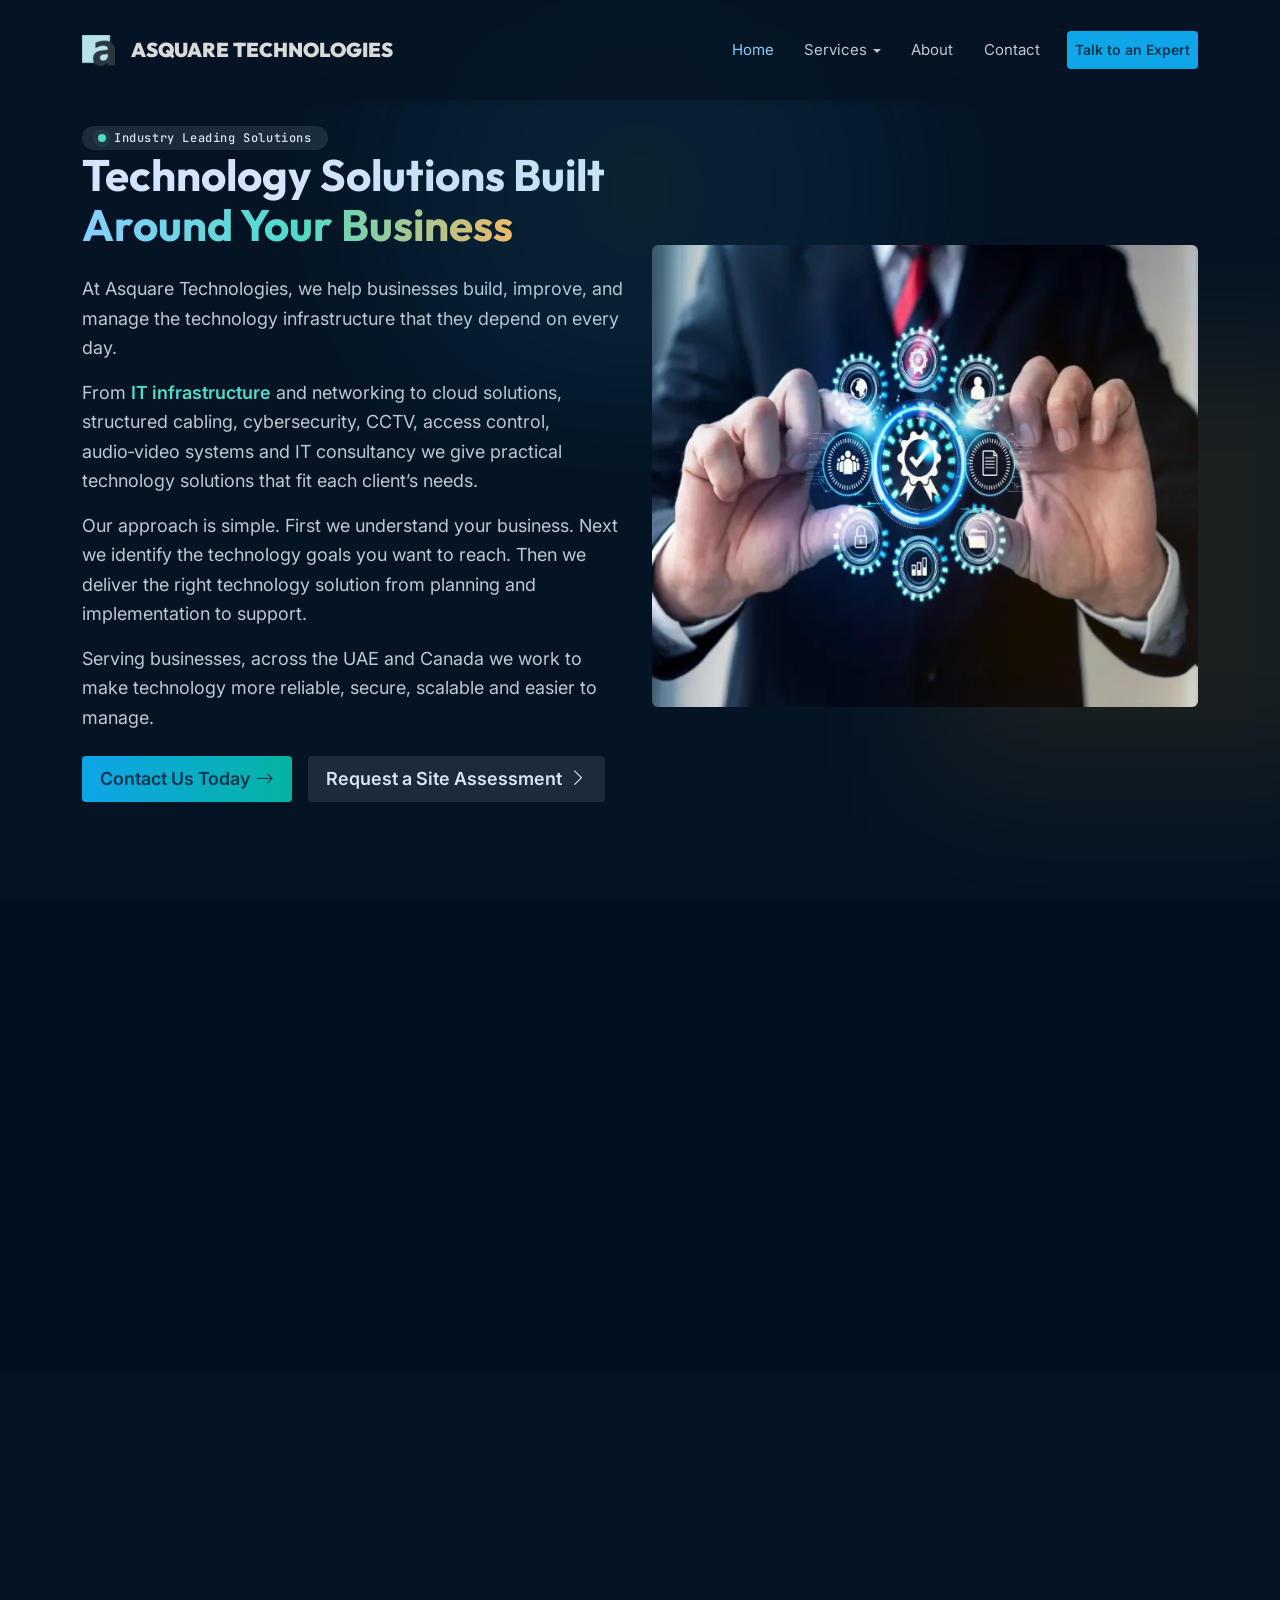
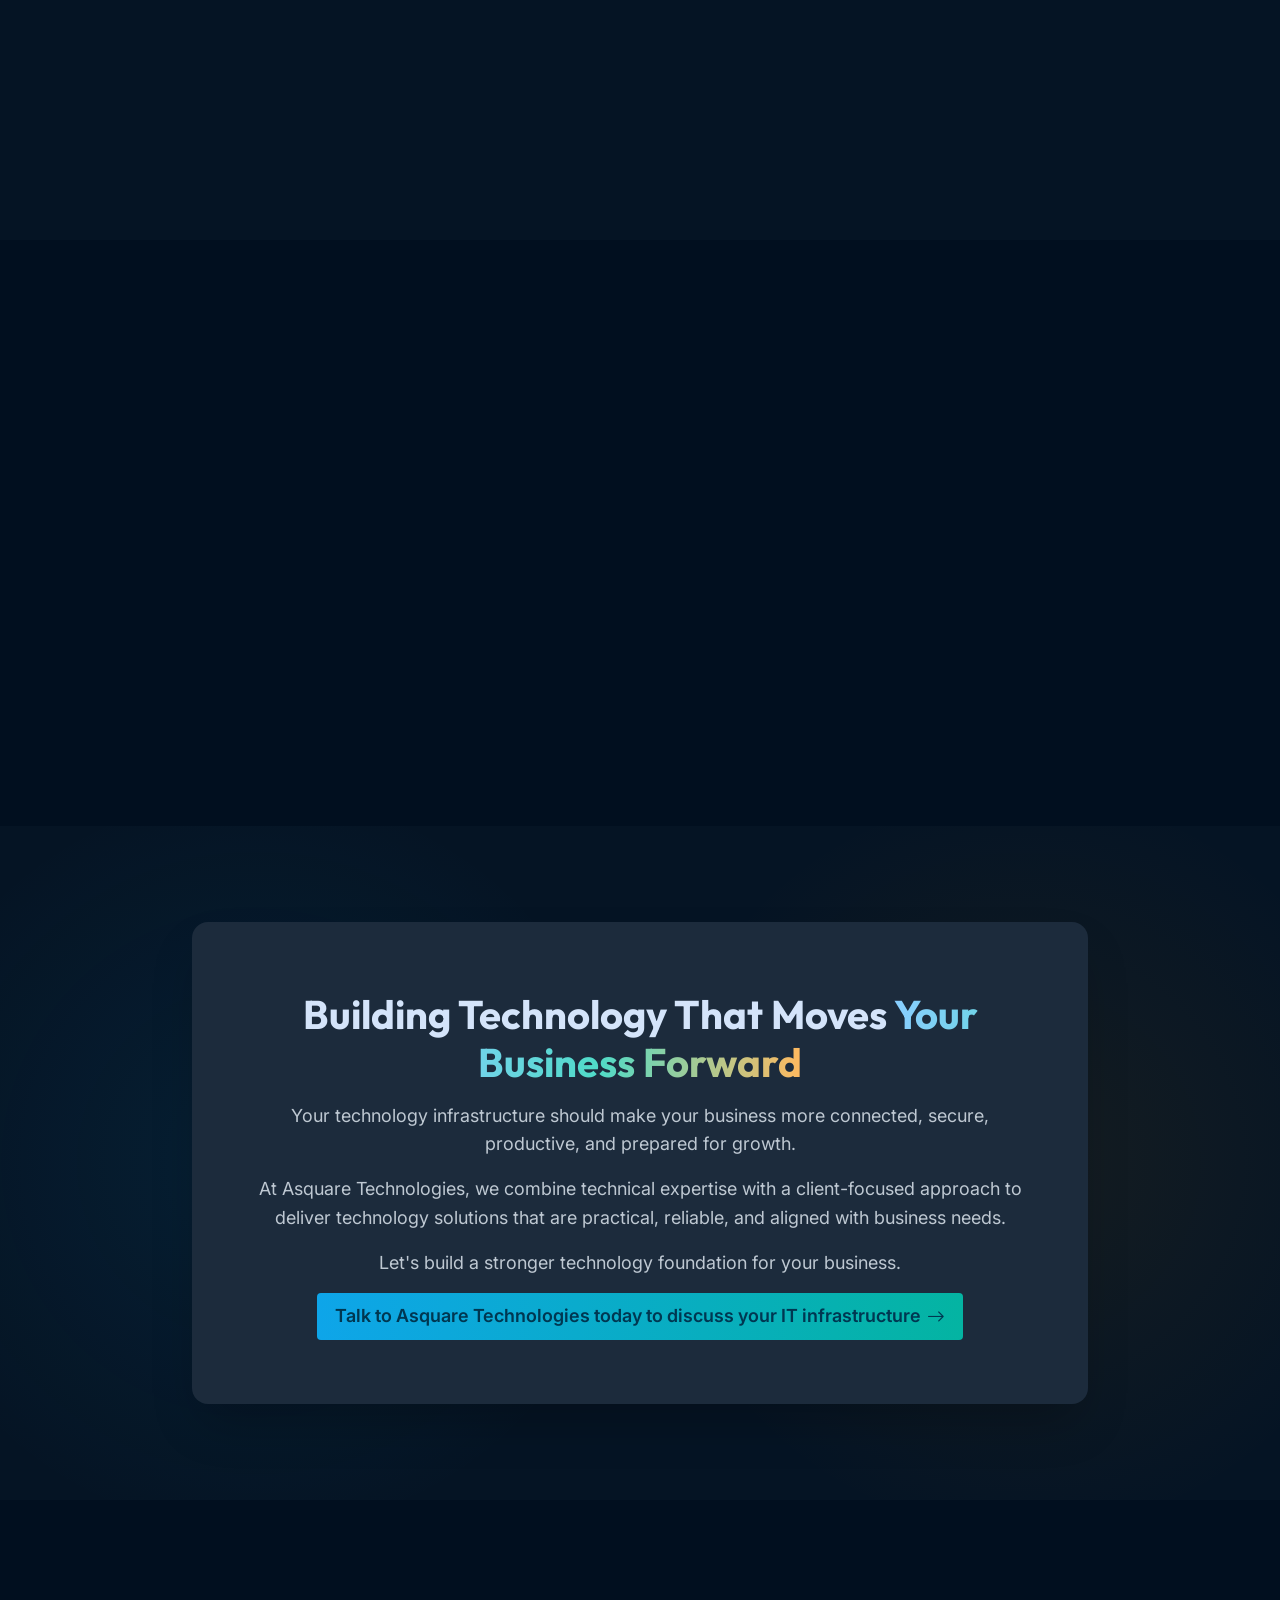
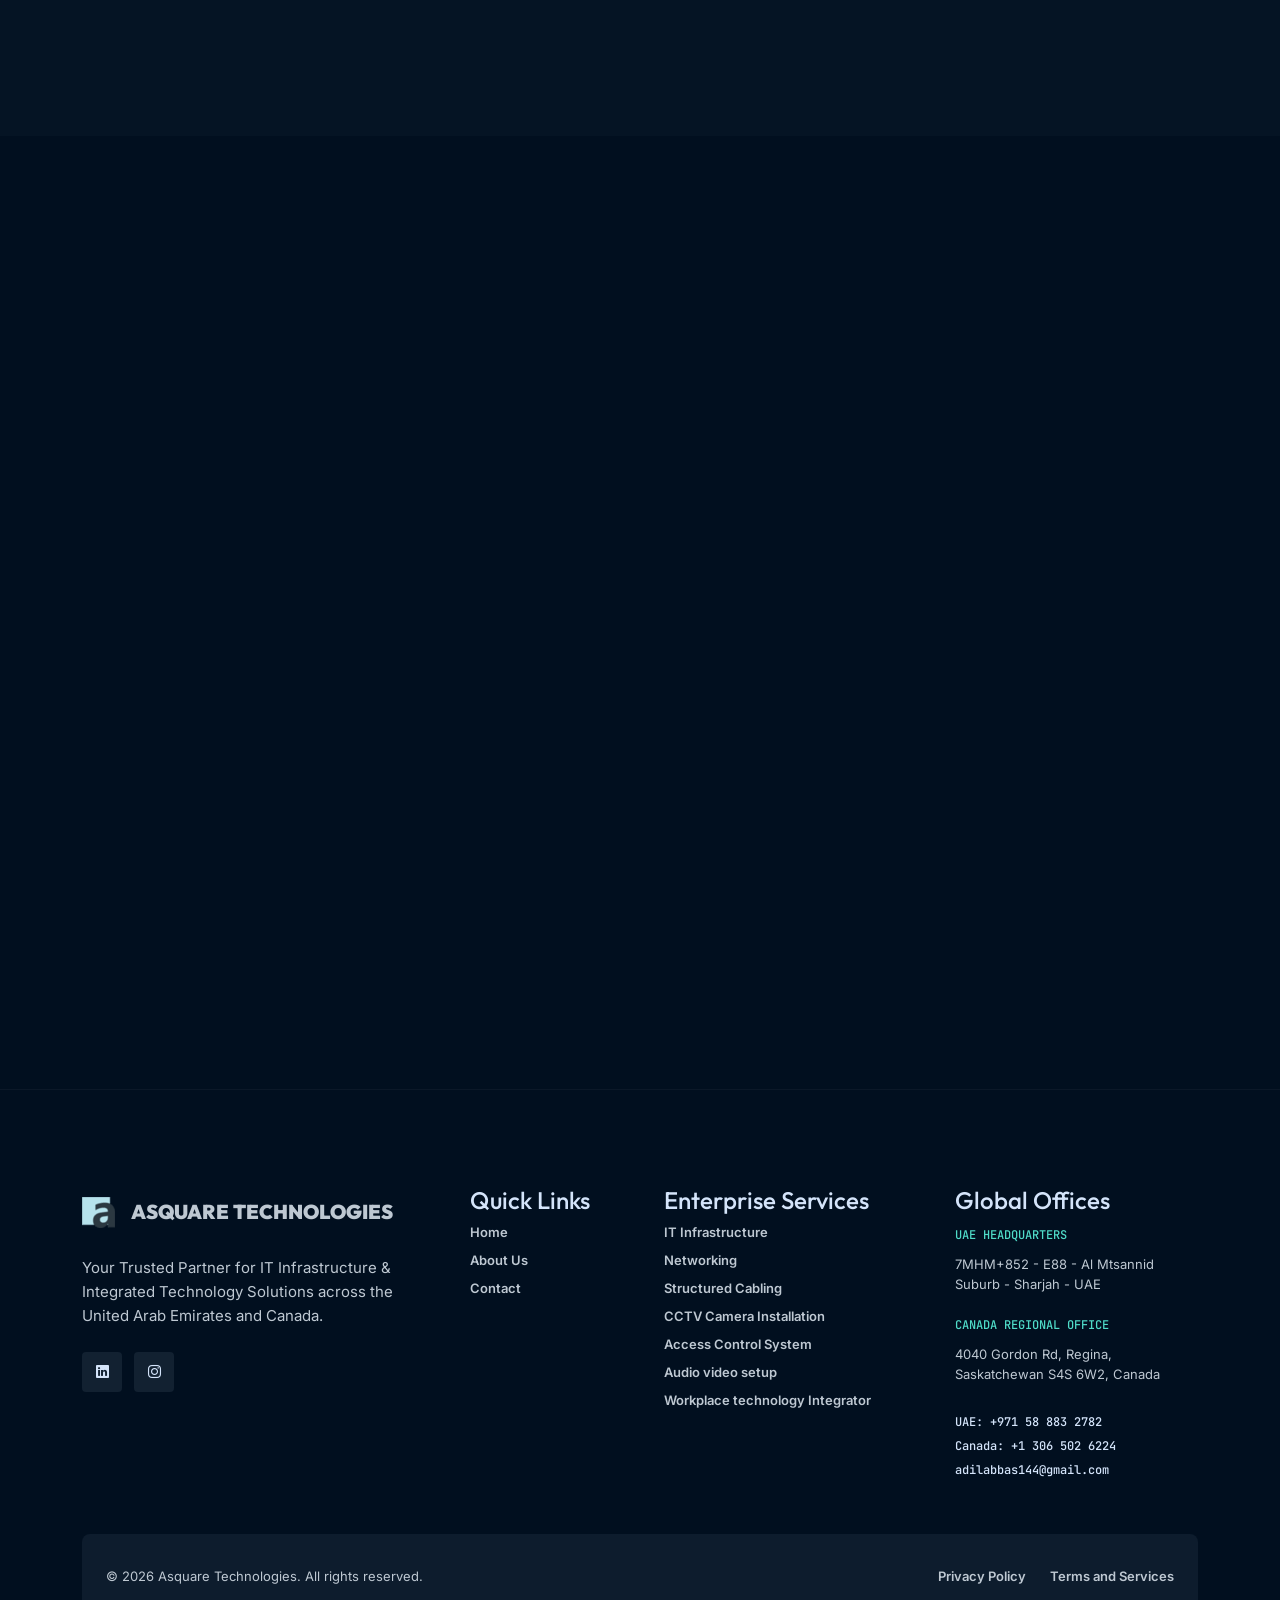
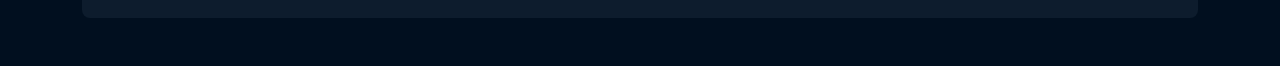
==== about-us/index.html @ 580f4bad "asquare frontend codes are updated" ====
<!doctype html>
<html lang="en">
    <head>
        <meta charset="utf-8">
        <meta name="viewport" content="width=device-width, initial-scale=1">
        <meta name="description" content="Asquare Technologies delivers IT infrastructure, networking, structured cabling, CCTV, access control and IT consultancy solutions for businesses in the UAE and Canada.">
        <meta name="keywords" content="">
        <meta name="robots" content="index, follow">
        <meta name="author" content="Asquare Technologies">
        <link rel="canonical" href="https://www.asquaretechnologies.ae/about-us/">
        <title>About Asquare Technologies - IT Services in UAE & Canada</title>
        <!-- Favicons -->
        <link rel="icon" type="image/png" href="../assets/images/favicon/favicon-96x96.png" sizes="96x96" />
        <link rel="icon" type="image/svg+xml" href="../assets/images/favicon/favicon.svg" />
        <link rel="shortcut icon" href="../assets/images/favicon/favicon.ico" />
        <link rel="apple-touch-icon" sizes="180x180" href="../assets/images/favicon/apple-touch-icon.png" />
        <meta name="apple-mobile-web-app-title" content="Asquare Technologies" />
        <link rel="manifest" href="../assets/images/favicon/site.webmanifest" />
        <!-- Open Graph / Facebook / LinkedIn -->
        <meta property="og:type" content="website">
        <meta property="og:site_name" content="Asquare Technologies">
        <meta property="og:title" content="About Asquare Technologies - IT Services in UAE & Canada">
        <meta property="og:description" content="Asquare Technologies delivers IT infrastructure, networking, structured cabling, CCTV, access control and IT consultancy solutions for businesses in the UAE and Canada.">
        <meta property="og:url" content="https://www.asquaretechnologies.ae/about-us/">
        <meta property="og:image" content="https://www.asquaretechnologies.ae/assets/images/og-image.webp">
        <meta property="og:image:width" content="1200">
        <meta property="og:image:height" content="630">
        <meta property="og:locale" content="en_US">
        <!-- Twitter Card -->
        <meta name="twitter:card" content="summary_large_image">
        <meta name="twitter:title" content="About Asquare Technologies - IT Services in UAE & Canada">
        <meta name="twitter:description" content="Asquare Technologies delivers IT infrastructure, networking, structured cabling, CCTV, access control and IT consultancy solutions for businesses in the UAE and Canada.">
        <meta name="twitter:image" content="https://www.asquaretechnologies.ae/assets/images/og-image.webp">
        <meta name="theme-color" content="#051424">
        <link rel="preconnect" href="https://fonts.googleapis.com">
        <link rel="preconnect" href="https://fonts.gstatic.com" crossorigin>
        <link rel="preconnect" href="https://cdn.jsdelivr.net">
        <link rel="preconnect" href="https://cdnjs.cloudflare.com">
        <!-- Layout-critical CSS: kept render-blocking to avoid any flash of unstyled content -->
        <link href="https://cdn.jsdelivr.net/npm/bootstrap@5.3.3/dist/css/bootstrap.min.css" rel="stylesheet">
        <link href="https://unpkg.com/aos@2.3.1/dist/aos.css" rel="stylesheet">
        <link rel="stylesheet" href="../assets/css/style.css">
        <link rel="stylesheet" href="../assets/css/cctv-camera.css">
        <!-- Non-critical CSS (webfonts, icon fonts): loaded without blocking first paint, then swapped in -->
        <link rel="preload" as="style" href="https://fonts.googleapis.com/css2?family=Inter:wght@400;500;600;700&family=JetBrains+Mono:wght@500;600;700&family=Outfit:wght@500;600;700&display=swap" onload="this.onload=null;this.rel='stylesheet'">
        <link rel="preload" as="style" href="https://cdn.jsdelivr.net/npm/bootstrap-icons@1.11.3/font/bootstrap-icons.css" onload="this.onload=null;this.rel='stylesheet'">
        <link rel="preload" as="style" href="https://cdnjs.cloudflare.com/ajax/libs/font-awesome/5.15.4/css/all.min.css" onload="this.onload=null;this.rel='stylesheet'">
        <script type="application/ld+json">
            {
                "@context": "https://schema.org",
                "@graph": [
                {
                    "@type": "Organization",
                    "@id": "https://www.asquaretechnologies.ae/#organization",
                    "name": "Asquare Technologies",
                    "url": "https://www.asquaretechnologies.ae/",
                    "logo": {
                        "@type": "ImageObject",
                        "url": "https://www.asquaretechnologies.ae/assets/images/logo.png"
                    },
                    "image": "https://www.asquaretechnologies.ae/assets/images/og-image.webp",
                    "description": "Asquare Technologies delivers IT infrastructure, networking, structured cabling, CCTV, access control and IT consultancy solutions for businesses in the UAE and Canada.",
                    "email": "adilabbas144@gmail.com",
                    "telephone": "+971588832782",
                    "areaServed": [
                    { "@type": "Country", "name": "United Arab Emirates" },
                    { "@type": "Country", "name": "Canada" }
                    ],
                    "sameAs": [
                    "https://www.linkedin.com/company/asquare-technologies-uae/",
                    "https://www.instagram.com/asquare.technologies/"
                    ],
                    "contactPoint": [
                    {
                        "@type": "ContactPoint",
                        "telephone": "+971588832782",
                        "contactType": "sales",
                        "areaServed": "AE",
                        "availableLanguage": ["English"]
                    },
                    {
                        "@type": "ContactPoint",
                        "telephone": "+13065026224",
                        "contactType": "sales",
                        "areaServed": "CA",
                        "availableLanguage": ["English"]
                    }
                    ],
                    "makesOffer": [
                    { "@type": "Offer", "itemOffered": { "@type": "Service", "name": "IT Infrastructure Services", "url": "https://www.asquaretechnologies.ae/it-infrastructure-services/" } },
                    { "@type": "Offer", "itemOffered": { "@type": "Service", "name": "Networking Solutions", "url": "https://www.asquaretechnologies.ae/networking-solutions/" } },
                    { "@type": "Offer", "itemOffered": { "@type": "Service", "name": "Structured Cabling Services", "url": "https://www.asquaretechnologies.ae/structured-cabling-services/" } },
                    { "@type": "Offer", "itemOffered": { "@type": "Service", "name": "CCTV Camera Installation", "url": "https://www.asquaretechnologies.ae/cctv-camera-installation/" } },
                    { "@type": "Offer", "itemOffered": { "@type": "Service", "name": "Access Control System", "url": "https://www.asquaretechnologies.ae/best-biometric-access-control-system/" } },
                    { "@type": "Offer", "itemOffered": { "@type": "Service", "name": "Audio Video Setup", "url": "https://www.asquaretechnologies.ae/conference-room-audio-video-setup/" } },
                    { "@type": "Offer", "itemOffered": { "@type": "Service", "name": "Workplace Technology Integrator", "url": "https://www.asquaretechnologies.ae/turnkey-workplace-technology-integrator/" } }
                    ]
                },
                {
                    "@type": "ProfessionalService",
                    "@id": "https://www.asquaretechnologies.ae/#uae-office",
                    "name": "Asquare Technologies - UAE Headquarters",
                    "url": "https://www.asquaretechnologies.ae/",
                    "image": "https://www.asquaretechnologies.ae/assets/images/og-image.webp",
                    "telephone": "+971588832782",
                    "email": "adilabbas144@gmail.com",
                    "parentOrganization": { "@id": "https://www.asquaretechnologies.ae/#organization" },
                    "address": {
                        "@type": "PostalAddress",
                        "streetAddress": "7MHM+852 - E88 - Al Mtsannid Suburb",
                        "addressLocality": "Sharjah",
                        "addressCountry": "AE"
                    }
                },
                {
                    "@type": "ProfessionalService",
                    "@id": "https://www.asquaretechnologies.ae/#canada-office",
                    "name": "Asquare Technologies - Canada Regional Office",
                    "url": "https://www.asquaretechnologies.ae/",
                    "image": "https://www.asquaretechnologies.ae/assets/images/og-image.webp",
                    "telephone": "+13065026224",
                    "email": "adilabbas144@gmail.com",
                    "parentOrganization": { "@id": "https://www.asquaretechnologies.ae/#organization" },
                    "address": {
                        "@type": "PostalAddress",
                        "streetAddress": "4040 Gordon Rd",
                        "addressLocality": "Regina",
                        "addressRegion": "SK",
                        "postalCode": "S4S 6W2",
                        "addressCountry": "CA"
                    }
                },
                {
                    "@type": "WebSite",
                    "@id": "https://www.asquaretechnologies.ae/#website",
                    "url": "https://www.asquaretechnologies.ae/",
                    "name": "Asquare Technologies",
                    "publisher": { "@id": "https://www.asquaretechnologies.ae/#organization" },
                    "inLanguage": "en"
                },
                {
                    "@type": "AboutPage",
                    "@id": "https://www.asquaretechnologies.ae/about-us/#webpage",
                    "url": "https://www.asquaretechnologies.ae/about-us/",
                    "name": "About Asquare Technologies - IT Services in UAE & Canada",
                    "description": "Asquare Technologies delivers IT infrastructure, networking, structured cabling, CCTV, access control and IT consultancy solutions for businesses in the UAE and Canada.",
                    "inLanguage": "en",
                    "isPartOf": { "@id": "https://www.asquaretechnologies.ae/#website" },
                    "about": { "@id": "https://www.asquaretechnologies.ae/#organization" },
                    "primaryImageOfPage": {
                        "@type": "ImageObject",
                        "url": "https://www.asquaretechnologies.ae/assets/images/about/technology-solutions-built-around-your-business.webp"
                    },
                    "breadcrumb": { "@id": "https://www.asquaretechnologies.ae/about-us/#breadcrumb" }
                },
                {
                    "@type": "BreadcrumbList",
                    "@id": "https://www.asquaretechnologies.ae/about-us/#breadcrumb",
                    "itemListElement": [
                    { "@type": "ListItem", "position": 1, "name": "Home", "item": "https://www.asquaretechnologies.ae/" },
                    { "@type": "ListItem", "position": 2, "name": "About Us", "item": "https://www.asquaretechnologies.ae/about-us/" }
                    ]
                }
                ]
            }
        </script>
        <noscript>
            <link href="https://fonts.googleapis.com/css2?family=Inter:wght@400;500;600;700&family=JetBrains+Mono:wght@500;600;700&family=Outfit:wght@500;600;700&display=swap" rel="stylesheet">
            <link href="https://cdn.jsdelivr.net/npm/bootstrap-icons@1.11.3/font/bootstrap-icons.css" rel="stylesheet">
            <link rel="stylesheet" href="https://cdnjs.cloudflare.com/ajax/libs/font-awesome/5.15.4/css/all.min.css">
        </noscript>
    </head>
    <body>
        <header class="site-header" id="site-header">
            <nav class="navbar navbar-expand-xl navbar-dark">
                <div class="container">
                    <a class="brand d-flex align-items-center gap-3 text-decoration-none" href="https://www.asquaretechnologies.ae/" aria-label="Asquare Technologies home">
                        <img src="../assets/images/logo.png" alt="asquare technologies" title="asquare technologies" height="31" width="33" class="img-fluid" fetchpriority="high" />
                        <span class="brand-copy">
                            <strong>ASQUARE TECHNOLOGIES</strong>
                        </span>
                    </a>
                    <button class="navbar-toggler border-0 shadow-none" type="button" data-bs-toggle="collapse" data-bs-target="#mainNav" aria-controls="mainNav" aria-expanded="false" aria-label="Toggle navigation">
                        <span class="navbar-toggler-icon"></span>
                    </button>
                    <div class="collapse navbar-collapse" id="mainNav">
                        <ul class="navbar-nav ms-auto align-items-xl-center gap-xl-2 gap-1">
                            <li class="nav-item">
                                <a class="nav-link active" href="https://www.asquaretechnologies.ae/">Home</a>
                            </li>
                            <!-- SERVICES DROPDOWN -->
                            <li class="nav-item dropdown">
                                <a class="nav-link dropdown-toggle" href="#services" id="servicesDropdown" role="button" data-bs-toggle="dropdown" aria-expanded="false">Services</a>
                                <ul class="dropdown-menu services-dropdown" aria-labelledby="servicesDropdown">
                                    <li>
                                        <a class="dropdown-item" href="https://www.asquaretechnologies.ae/it-infrastructure-services/">IT Infrastructure</a>
                                    </li>
                                    <li>
                                        <a class="dropdown-item" href="https://www.asquaretechnologies.ae/networking-solutions/">Networking</a>
                                    </li>
                                    <li>
                                        <a class="dropdown-item" href="https://www.asquaretechnologies.ae/structured-cabling-services/">Structured Cabling</a>
                                    </li>
                                    <li>
                                        <a class="dropdown-item" href="https://www.asquaretechnologies.ae/cctv-camera-installation/">CCTV Camera Installation</a>
                                    </li>
                                    <li>
                                        <a class="dropdown-item" href="https://www.asquaretechnologies.ae/best-biometric-access-control-system/">Access Control System</a>
                                    </li>
                                    <li>
                                        <a class="dropdown-item" href="https://www.asquaretechnologies.ae/conference-room-audio-video-setup/">Audio video setup</a>
                                    </li>
                                    <li>
                                        <a class="dropdown-item" href="https://www.asquaretechnologies.ae/turnkey-workplace-technology-integrator/">Workplace technology Integrator</a>
                                    </li>
                                </ul>
                            </li>
                            <li class="nav-item">
                                <a class="nav-link" href="https://www.asquaretechnologies.ae/about-us/">About</a>
                            </li>
                            <!--<li class="nav-item">
                                <a class="nav-link" href="https://www.asquaretechnologies.ae/blog/">Blog</a>
                            </li>-->
                            <li class="nav-item">
                                <a class="nav-link" href="https://www.asquaretechnologies.ae/contact/">Contact</a>
                            </li>
                        </ul>
                        <div class="header-actions ms-xl-3 mt-3 mt-xl-0 d-flex align-items-center gap-2">
                            <a class="btn btn-primary-accent btn-sm px-2 py-2-5" href="https://wa.me/971588832782/">Talk to an Expert</a>
                        </div>
                    </div>
                </div>
            </nav>
        </header>
        <main>
            <!-- Hero Section -->
            <section class="hero section-dark">
                <div class="container">
                    <div class="hero-inner">
                        <!-- Ambient background elements -->
                        <div class="ambient ambient-top"></div>
                        <div class="ambient ambient-gold"></div>
                        <div class="row align-items-center">
                            <div class="col-lg-6 hero-copy">
                                <div class="trust-badge"><span class="pulse-dot"></span>Industry Leading Solutions</div>
                                <h1>Technology Solutions Built <span>Around Your Business</span></h1>
                                <p class="hero-lead">At Asquare Technologies, we help businesses build, improve, and manage the technology infrastructure that they depend on every day.</p>
                                <p class="hero-lead">From <a href="https://asquaretechnologies.ae/it-infrastructure-services/" target="_blank">IT infrastructure</a> and networking to cloud solutions, structured cabling, cybersecurity, CCTV, access control, audio‑video systems and IT consultancy we give practical technology solutions that fit each client’s needs.</p>
                                <p class="hero-lead">Our approach is simple. First we understand your business. Next we identify the technology goals you want to reach. Then we deliver the right technology solution from planning and implementation to support.</p>
                                <p class="hero-lead">Serving businesses, across the UAE and Canada we work to make technology more reliable, secure, scalable and easier to manage.</p>
                                <div class="d-flex flex-wrap gap-3 pt-2">
                                    <a href="https://wa.me/971588832782/" class="btn btn-gradient btn-lg">Contact Us Today <i class="bi bi-arrow-right"></i></a>
                                    <a href="https://www.asquaretechnologies.ae/contact/" class="btn btn-surface btn-lg">Request a Site Assessment <i class="bi bi-chevron-right"></i></a>
                                </div>
                            </div>
                            <div class="col-lg-6 hero-grid">
                                <img src="../assets/images/about/technology-solutions-built-around-your-business.webp" alt="Technology solutions built around your business" title="Technology solutions built around your business" height="550" width="650" class="img-fluid rounded-2" loading="eager" fetchpriority="high" />
                            </div>
                        </div>
                    </div>
                </div>
            </section>        
            <!-- TRUST / STATS -->
            <section class="section section-alt" id="about">
                <div data-aos="flip-up" data-aos-duration="1000">
                    <div class="container">
                        <div class="section-heading split">
                            <div>
                                <div class="h2">Trusted IT Infrastructure Service <span> Provider for Modern Businesses</span></div>
                            </div>
                        </div>
                        <div class="row g-4">
                            <div class="col-md-4">
                                <div class="stat-card">
                                    <strong>10+</strong>
                                    <span class="text-blue">Projects Delivered</span>
                                </div>
                            </div>
                            <div class="col-md-4">
                                <div class="stat-card">
                                    <strong>2+</strong>
                                    <span class="text-gold">Years of Experience</span>
                                </div>
                            </div>
                            <div class="col-md-4">
                                <div class="stat-card">
                                    <strong>UAE &amp; CANADA</strong>
                                    <span class="text-teal">Service Locations</span>
                                </div>
                            </div>
                        </div>
                    </div>
                </div>
            </section>
            <!-- CLIENTS -->
            <section class="section-sm section-dark" id="projects">
                <div data-aos="flip-up" data-aos-duration="1000">
                    <div class="container">
                        <div class="h2">Trusted by Businesses</div>
                        <div class="carousel-container" id="carouselContainer">
                            <div class="carousel-wrapper">
                                <div class="carousel-track" id="track" style="transform: translateX(0)">
                                    <div class="client-carousel-item">
                                        <div class="client-card">
                                            <img src="../assets/images/clients/al-burj-properties.webp" alt="Al burj properties" title="Al burj properties" height="150" width="200" class="img-fluid rounded-2" loading="lazy" />
                                        </div>
                                    </div>
                                    <div class="client-carousel-item">
                                        <div class="client-card">
                                            <img src="../assets/images/clients/al-khalil-group.webp" alt="Al khalil group" title="Al khalil group" height="150" width="200" class="img-fluid rounded-2" loading="lazy" />
                                        </div>
                                    </div>
                                    <div class="client-carousel-item">
                                        <div class="client-card">
                                            <img src="../assets/images/clients/al-tawr-center.webp" alt="Al tawr center" title="Al tawr center" height="150" width="200" class="img-fluid rounded-2" loading="lazy" />
                                        </div>
                                    </div>
                                    <div class="client-carousel-item">
                                        <div class="client-card">
                                            <img src="../assets/images/clients/ayur-vaidya.webp" alt="Ayur vaidya" title="Ayur vaidya" height="150" width="200" class="img-fluid rounded-2" loading="lazy" />
                                        </div>
                                    </div>
                                    <div class="client-carousel-item">
                                        <div class="client-card">
                                            <img src="../assets/images/clients/culines.webp" alt="Culines" title="Culines" height="150" width="200" class="img-fluid rounded-2" loading="lazy" />
                                        </div>
                                    </div>
                                    <div class="client-carousel-item">
                                        <div class="client-card">
                                            <img src="../assets/images/clients/data-tel.webp" alt="Data tel" title="Data tel" height="150" width="200" class="img-fluid rounded-2" loading="lazy" />
                                        </div>
                                    </div>
                                    <div class="client-carousel-item">
                                        <div class="client-card">
                                            <img src="../assets/images/clients/dhe-swagat.webp" alt="Dhe swagat" title="Dhe swagat" height="150" width="200" class="img-fluid rounded-2" loading="lazy" />
                                        </div>
                                    </div>
                                    <div class="client-carousel-item">
                                        <div class="client-card">
                                            <img src="../assets/images/clients/kathis.webp" alt="Kathis" title="Kathis" height="150" width="200" class="img-fluid rounded-2" loading="lazy" />
                                        </div>
                                    </div>
                                    <div class="client-carousel-item">
                                        <div class="client-card">
                                            <img src="../assets/images/clients/office-flux.webp" alt="Office flux" title="Office flux" height="150" width="200" class="img-fluid rounded-2" loading="lazy" />
                                        </div>
                                    </div>
                                    <div class="client-carousel-item">
                                        <div class="client-card">
                                            <img src="../assets/images/clients/open-master-games.webp" alt="Open master games" title="Open master games" height="150" width="200" class="img-fluid rounded-2" loading="lazy" />
                                        </div>
                                    </div>
                                    <div class="client-carousel-item">
                                        <div class="client-card">
                                            <img src="../assets/images/clients/service-4u.webp" alt="Service 4u" title="Service 4u" height="150" width="200" class="img-fluid rounded-2" loading="lazy" />
                                        </div>
                                    </div>
                                    <div class="client-carousel-item">
                                        <div class="client-card">
                                            <img src="../assets/images/clients/space-deck.webp" alt="Space deck" title="Space deck" height="150" width="200" class="img-fluid rounded-2" loading="lazy" />
                                        </div>
                                    </div>
                                    <div class="client-carousel-item">
                                        <div class="client-card">
                                            <img src="../assets/images/clients/tolia.webp" alt="Tolia" title="Tolia" height="150" width="200" class="img-fluid rounded-2" loading="lazy" />
                                        </div>
                                    </div>
                                    <div class="client-carousel-item">
                                        <div class="client-card">
                                            <img src="../assets/images/clients/wiz-kidz.webp" alt="Wiz kids" title="Wiz kids" height="150" width="200" class="img-fluid rounded-2" loading="lazy" />
                                        </div>
                                    </div>
                                </div>
                            </div>
                            <div class="carousel-controls">
                                <button class="carousel-button" id="prevBtn" aria-label="Previous clients">
                                    <i class="bi bi-chevron-left"></i>
                                </button>
                                <div class="carousel-indicators" id="indicators"></div>
                                <button class="carousel-button" id="nextBtn" aria-label="Next clients">
                                    <i class="bi bi-chevron-right"></i>
                                </button>
                            </div>
                        </div>
                    </div>
                </div>
            </section>
            <section class="section section-alt">
                <div data-aos="flip-up" data-aos-duration="1000">
                    <div class="ambient ambient-top"></div>
                    <div class="ambient ambient-gold"></div>
                    <div class="container hero-inner">
                        <div class="row g-4 align-items-center hero-grid">
                            <div class="col-12">
                                <div class="hero-copy">
                                    <h2 class="mb-4">Our <span>Mission</span></h2>
                                    <p class="hero-lead mb-3">Our mission is to make technology simpler for businesses.</p>
                                    <p class="hero-lead mb-3">We believe technology should help business growth rather than become an obstacle. That is why we understand our client's problems, suggest solutions, and provide technology that makes work more productive, reliable, secure, and efficient for the long term.</p>
                                    <p class="hero-lead mb-3">Our goal is not simply to install technology. It is to help businesses build an IT environment that can support their work and be ready for future growth.</p>
                                    <div class="d-flex flex-wrap gap-3 pt-2">
                                        <a href="https://www.asquaretechnologies.ae/contact/" class="btn btn-gradient btn-lg">Schedule a Call<i class="bi bi-arrow-right"></i></a>
                                    </div>
                                </div>
                            </div>
                        </div>
                    </div>
                </div>
            </section>
            <!-- CTA -->
            <section class="section cta-section section-dark">
                <div class="container">
                    <div class="cta-glow"></div>
                    <div class="cta-panel">
                        <h2 class="mb-3">Building Technology That Moves <span>Your Business Forward</span></h2>
                        <p class=" mb-3">Your technology infrastructure should make your business more connected, secure, productive, and prepared for growth.</p>
                        <p class=" mb-3">At Asquare Technologies, we combine technical expertise with a client-focused approach to deliver technology solutions that are practical, reliable, and aligned with business needs.</p>
                        <p class=" mb-3">Let's build a stronger technology foundation for your business.</p>
                        <div class="d-flex flex-wrap justify-content-center gap-3">
                            <a href="https://wa.me/971588832782/" class="btn btn-gradient btn-lg">Talk to Asquare Technologies today to discuss your IT infrastructure<i class="bi bi-arrow-right"></i></a>
                        </div>
                    </div>
                </div>
            </section>
            <section class="section section-alt">
                <div data-aos="flip-up" data-aos-duration="1000">
                    <div class="container">
                        <h2>What We <span>Do</span></h2>
                        <p>Asquare Technologies provides a broad range of IT infrastructure and technology solutions to help businesses create a dependable digital workplace.</p>
                        <div class="row g-4">
                            <div class="col-md-6 col-lg-4">
                                <div class="industry-card solution-card">
                                    <div>
                                        <img src="../assets/images/about/it-infrastructure-solutions.webp" alt="IT infrastructure solutions" title="IT infrastructure solutions" height="56" width="56" class="img-fluid rounded-2" loading="lazy" />
                                    </div>
                                    <h3>IT Infrastructure Solutions</h3>
                                    <p>We support and design the physical and virtual infrastructure needed to store, process, connect, secure, and manage business data.</p>
                                    <p>Our capabilities include:</p>
                                    <div class="d-flex gap-2 items-center">
                                        <i class="bi bi-check2-circle gold-para"></i>
                                        <p>Servers and storage solutions</p>
                                    </div>
                                    <div class="d-flex gap-2 items-center">
                                        <i class="bi bi-check2-circle gold-para"></i>
                                        <p>Network infrastructure</p>
                                    </div>
                                    <div class="d-flex gap-2 items-center">
                                        <i class="bi bi-check2-circle gold-para"></i>
                                        <p>Routers, switches, and firewalls</p>
                                    </div>
                                    <div class="d-flex gap-2 items-center">
                                        <i class="bi bi-check2-circle gold-para"></i>
                                        <p>Data center solutions</p>
                                    </div>
                                    <div class="d-flex gap-2 items-center">
                                        <i class="bi bi-check2-circle gold-para"></i>
                                        <p>Cloud services</p>
                                    </div>
                                    <div class="d-flex gap-2 items-center">
                                        <i class="bi bi-check2-circle gold-para"></i>
                                        <p>Backup and recovery solutions</p>
                                    </div>
                                    <div class="d-flex gap-2 items-center">
                                        <i class="bi bi-check2-circle gold-para"></i>
                                        <p>Infrastructure monitoring</p>
                                    </div>
                                    <div class="d-flex gap-2 items-center">
                                        <i class="bi bi-check2-circle gold-para"></i>
                                        <p>Security solutions</p>
                                    </div>
                                    <p>We focus on building infrastructure that is reliable, secure, and capable of supporting your business operations.</p>
                                </div>
                            </div>
                            <div class="col-md-6 col-lg-4">
                                <div class="industry-card solution-card">
                                    <div>
                                        <img src="../assets/images/about/it-consultancy.webp" alt="IT consultancy" title="IT consultancy" height="56" width="56" class="img-fluid rounded-2" loading="lazy" />
                                    </div>
                                    <h3>IT Consultancy</h3>
                                    <p>Every business has different technology needs. Our IT consulting services start by understanding your systems, your business goals, your problems, and your plans for the future.</p>
                                    <p>We can help with:</p>
                                    <div class="d-flex gap-2 items-center">
                                        <i class="bi bi-check2-circle gold-para"></i>
                                        <p>IT strategy and planning</p>
                                    </div>
                                    <div class="d-flex gap-2 items-center">
                                        <i class="bi bi-check2-circle gold-para"></i>
                                        <p>Infrastructure assessment</p>
                                    </div>
                                    <div class="d-flex gap-2 items-center">
                                        <i class="bi bi-check2-circle gold-para"></i>
                                        <p>Technology roadmaps</p>
                                    </div>
                                    <div class="d-flex gap-2 items-center">
                                        <i class="bi bi-check2-circle gold-para"></i>
                                        <p>System integration</p>
                                    </div>
                                    <div class="d-flex gap-2 items-center">
                                        <i class="bi bi-check2-circle gold-para"></i>
                                        <p>Cybersecurity planning</p>
                                    </div>
                                    <div class="d-flex gap-2 items-center">
                                        <i class="bi bi-check2-circle gold-para"></i>
                                        <p>Cloud adoption and migration</p>
                                    </div>
                                    <div class="d-flex gap-2 items-center">
                                        <i class="bi bi-check2-circle gold-para"></i>
                                        <p>Data management</p>
                                    </div>
                                    <div class="d-flex gap-2 items-center">
                                        <i class="bi bi-check2-circle gold-para"></i>
                                        <p>IT governance and compliance</p>
                                    </div>
                                    <div class="d-flex gap-2 items-center">
                                        <i class="bi bi-check2-circle gold-para"></i>
                                        <p>Technology change management</p>
                                    </div>
                                    <div class="d-flex gap-2 items-center">
                                        <i class="bi bi-check2-circle gold-para"></i>
                                        <p>Vendor management</p>
                                    </div>
                                    <p>Our goal is to help companies make technology decisions and invest in solutions that match their real business requirements.</p>
                                </div>
                            </div>
                            <div class="col-md-6 col-lg-4">
                                <div class="industry-card solution-card">
                                    <div>
                                        <img src="../assets/images/about/networking-and-structured-cabling.webp" alt="Networking and structured cabling" title="Networking and structured cabling" height="56" width="56" class="img-fluid rounded-2" loading="lazy" />
                                    </div>
                                    <h3>Networking and Structured Cabling</h3>
                                    <p>A strong network begins with the right infrastructure.</p>
                                    <p>We offer networking and <a href="https://asquaretechnologies.ae/structured-cabling-services/" target="_blank">structured cabling services</a> that are built to handle communication, connection, data transfer, and future growth.</p>
                                    <p>Our services can include:</p>
                                    <div class="d-flex gap-2 items-center">
                                        <i class="bi bi-check2-circle gold-para"></i>
                                        <p>Structured cabling</p>
                                    </div>
                                    <div class="d-flex gap-2 items-center">
                                        <i class="bi bi-check2-circle gold-para"></i>
                                        <p>Fiber optic cabling</p>
                                    </div>
                                    <div class="d-flex gap-2 items-center">
                                        <i class="bi bi-check2-circle gold-para"></i>
                                        <p>Network infrastructure</p>
                                    </div>
                                    <div class="d-flex gap-2 items-center">
                                        <i class="bi bi-check2-circle gold-para"></i>
                                        <p>Voice and data cabling</p>
                                    </div>
                                    <div class="d-flex gap-2 items-center">
                                        <i class="bi bi-check2-circle gold-para"></i>
                                        <p>Fiber termination and splicing</p>
                                    </div>
                                    <div class="d-flex gap-2 items-center">
                                        <i class="bi bi-check2-circle gold-para"></i>
                                        <p>Network testing</p>
                                    </div>
                                    <div class="d-flex gap-2 items-center">
                                        <i class="bi bi-check2-circle gold-para"></i>
                                        <p>Network upgrades and expansion</p>
                                    </div>
                                    <div class="d-flex gap-2 items-center">
                                        <i class="bi bi-check2-circle gold-para"></i>
                                        <p>Network monitoring</p>
                                    </div>
                                    <p>From setting up an office to growing a business network, we help build a structured and reliable connectivity foundation.</p>
                                </div>
                            </div>
                            <div class="col-md-6 col-lg-4">
                                <div class="industry-card solution-card">
                                    <div>
                                        <img src="../assets/images/about/cloud-digital-infrastructure.webp" alt="Cloud and digital infrastructure" title="Cloud and digital infrastructure" height="56" width="56" class="img-fluid rounded-2" loading="lazy" />
                                    </div>
                                    <h3>Cloud & Digital Infrastructure</h3>
                                    <p>Modern businesses need infrastructure that can adapt as they grow. Our cloud and infrastructure services help organizations explore technology options while maintaining security and reliable operations.</p>
                                    <p>We support businesses with cloud strategy, migration planning, infrastructure optimization, virtualization, data management, backup and recovery needs.</p>
                                </div>
                            </div>
                            <div class="col-md-6 col-lg-4">
                                <div class="industry-card solution-card">
                                    <div>
                                        <img src="../assets/images/about/cctv-access-control.webp" alt="CCTV and access control" title="CCTV and access control" height="56" width="56" class="img-fluid rounded-2" loading="lazy" />
                                    </div>
                                    <h3>CCTV & Access Control</h3>
                                    <p>Security is an important part of modern business infrastructure.</p>
                                    <p>We provide CCTV and <a href="https://asquaretechnologies.ae/best-biometric-access-control-system/" target="_blank">access control solutions</a> to help businesses watch their premises and manage controlled access to their facilities.</p>
                                    <p>Our solutions can be designed around the size, layout, security needs and operational needs of every location.</p>
                                </div>
                            </div>
                            <div class="col-md-6 col-lg-4">
                                <div class="industry-card solution-card">
                                    <div>
                                        <img src="../assets/images/about/audio-visual-background-music-systems.webp" alt="Audio-visual and background music systems" title="Audio-visual and background music systems" height="56" width="56" class="img-fluid rounded-2" loading="lazy" />
                                    </div>
                                    <h3>Audio-Visual & Background Music Systems</h3>
                                    <p>Technology also plays an important role in how people communicate and experience a workplace.</p>
                                    <p>We provide <a href="https://asquaretechnologies.ae/conference-room-audio-video-setup/" target="_blank">audio‑video solutions</a> and background music systems for business environments, including displays, speakers, microphones, control systems, cabling and related equipment.</p>
                                    <p>Our goal is to create solutions that are functional, reliable, and fit the environment where they are installed.</p>
                                </div>
                            </div>
                        </div>
                    </div>
                </div>
            </section>
            <!-- PARTNERS -->
            <section class="section section-dark" aria-labelledby="partners-heading">
                <div data-aos="flip-up" data-aos-duration="1000">
                    <div class="container">
                        <div class="section-heading split compact">
                            <div>
                                <div id="partners-heading" class="h2">Technology Partners</div>
                            </div>
                        </div>
                        <div class="brands-grid">  
                            <div class="brand-card">
                              <img src="../assets/images/brands/alhua.webp" alt="Dahua" title="Dahua" height="120" width="120" class="img-fluid rounded-2" loading="lazy" decoding="async" />
                            </div>
                            <div class="brand-card">
                              <img src="../assets/images/brands/apc.webp" alt="APC" title="APC" height="120" width="120" class="img-fluid rounded-2" loading="lazy" decoding="async" />
                            </div>
                            <div class="brand-card">
                              <img src="../assets/images/brands/aruba.webp" alt="Aruba" title="Aruba" height="120" width="120" class="img-fluid rounded-2" loading="lazy" decoding="async" />
                            </div>
                            <div class="brand-card">
                              <img src="../assets/images/brands/avaya.webp" alt="Avaya" title="Avaya" height="120" width="120" class="img-fluid rounded-2" loading="lazy" decoding="async" />
                            </div>
                            <div class="brand-card">
                              <img src="../assets/images/brands/avlon.webp" alt="Avalon" title="Avalon" height="120" width="120" class="img-fluid rounded-2" loading="lazy" decoding="async" />
                            </div>
                            <div class="brand-card">
                              <img src="../assets/images/brands/commscope.webp" alt="Commscope" title="Commscope" height="120" width="120" class="img-fluid rounded-2" loading="lazy" decoding="async" />
                            </div>
                            <div class="brand-card">
                              <img src="../assets/images/brands/corning.webp" alt="Corning" title="Corning" height="120" width="120" class="img-fluid rounded-2" loading="lazy" decoding="async" />
                            </div>
                            <div class="brand-card">
                              <img src="../assets/images/brands/dell.webp" alt="Dell" title="Dell" height="120" width="120" class="img-fluid rounded-2" loading="lazy" decoding="async" />
                            </div>
                            <div class="brand-card">
                              <img src="../assets/images/brands/dlink.webp" alt="D-link" title="D-link" height="120" width="120" class="img-fluid rounded-2" loading="lazy" decoding="async" />
                            </div>
                            <div class="brand-card">
                              <img src="../assets/images/brands/fortinet.webp" alt="Fortinet" title="Fortinet" height="120" width="120" class="img-fluid rounded-2" loading="lazy" decoding="async" />
                            </div>
                            <div class="brand-card">
                              <img src="../assets/images/brands/grandstream.webp" alt="Grandstream" title="Grandstream" height="120" width="120" class="img-fluid rounded-2" loading="lazy" decoding="async" />
                            </div>
                            <div class="brand-card">
                              <img src="../assets/images/brands/hikvision.webp" alt="Hikvision" title="Hikvision" height="120" width="120" class="img-fluid rounded-2" loading="lazy" decoding="async" />
                            </div>
                            <div class="brand-card">
                              <img src="../assets/images/brands/hp.webp" alt="HP" title="HP" height="120" width="120" class="img-fluid rounded-2" loading="lazy" decoding="async" />
                            </div>
                            <div class="brand-card">
                              <img src="../assets/images/brands/legrand.webp" alt="Legrand" title="Legrand" height="120" width="120" class="img-fluid rounded-2" loading="lazy" decoding="async" />
                            </div>
                            <div class="brand-card">
                              <img src="../assets/images/brands/norden.webp" alt="Norden" title="Norden" height="120" width="120" class="img-fluid rounded-2" loading="lazy" decoding="async" />
                            </div>
                            <div class="brand-card">
                              <img src="../assets/images/brands/panasonic.webp" alt="Panasonic" title="Panasonic" height="120" width="120" class="img-fluid rounded-2" loading="lazy" decoding="async" />
                            </div>
                            <div class="brand-card">
                              <img src="../assets/images/brands/panduit.webp" alt="Panduit" title="Panduit" height="120" width="120" class="img-fluid rounded-2" loading="lazy" decoding="async" />
                            </div>
                            <div class="brand-card">
                              <img src="../assets/images/brands/polycom.webp" alt="Polycom" title="Polycom" height="120" width="120" class="img-fluid rounded-2" loading="lazy" decoding="async" />
                            </div>
                            <div class="brand-card">
                              <img src="../assets/images/brands/samsung.webp" alt="Samsung" title="Samsung" height="120" width="120" class="img-fluid rounded-2" loading="lazy" decoding="async" />
                            </div>
                            <div class="brand-card">
                              <img src="../assets/images/brands/schenieder.webp" alt="Schenieder" title="Schenieder" height="120" width="120" class="img-fluid rounded-2" loading="lazy" decoding="async" />
                            </div>
                            <div class="brand-card">
                              <img src="../assets/images/brands/suprema.webp" alt="Suprema" title="Suprema" height="120" width="120" class="img-fluid rounded-2" loading="lazy" decoding="async" />
                            </div>
                            <div class="brand-card">
                              <img src="../assets/images/brands/techlogiks-canada.webp" alt="Technologiks canada" title="Technologiks canada" height="120" width="120" class="img-fluid rounded-2" loading="lazy" decoding="async" />
                            </div>
                            <div class="brand-card">
                              <img src="../assets/images/brands/ubiquitinetworks.webp" alt="Ubiquiti networks" title="Ubiquiti networks" height="120" width="120" class="img-fluid rounded-2" loading="lazy" decoding="async" />
                            </div>
                            <div class="brand-card">
                              <img src="../assets/images/brands/wisenet.webp" alt="Wisenet" title="Wisenet" height="120" width="120" class="img-fluid rounded-2" loading="lazy" decoding="async" />
                            </div>
                            <div class="brand-card">
                              <img src="../assets/images/brands/yealink.webp" alt="Yealink" title="Yealink" height="120" width="120" class="img-fluid rounded-2" loading="lazy" decoding="async" />
                            </div>
                            <div class="brand-card">
                              <img src="../assets/images/brands/zkteco.webp" alt="ZK teco" title="ZK teco" height="120" width="120" class="img-fluid rounded-2" loading="lazy" decoding="async" />
                            </div>
                        </div>
                    </div>
                </div>
            </section>
            <section class="section section-alt" aria-labelledby="process-heading">
                <div data-aos="flip-up" data-aos-duration="1000">
                    <div class="container">
                        <div>
                            <h2 id="process-heading">Our Approach: From Requirement <span>to Long-Term Support</span></h2>
                            <p>At <a href="https://asquaretechnologies.ae/" target="_blank">Asquare Technologies</a>, we believe a successful technology project involves more than supplying equipment or completing an installation.</p>
                            <p>We follow an approach that takes a project from the first requirement to implementation, handover, and long‑term support.</p>
                        </div>
                        <div class="row g-4 mt-3">
                            <div class="col-md-6 col-lg-4">
                                <div class="process-card h-100">
                                    <span class="step teal-step" aria-label="Step 1">01</span>
                                    <h3>Understanding Your Requirements</h3>
                                    <p class="mb-2">Every project starts with understanding the clients business and technology needs.</p>
                                    <p class="mb-2">We start by reviewing the requirement through an inquiry, a consultation, a discovery discussion, or a site survey. Our technical team assesses the environment and identifies areas that need improvement.</p>
                                    <p class="mb-2">We examine factors such as existing infrastructure, capacity, connectivity, security, performance and future requirements.</p>
                                    <p class="mb-2">This helps us to understand where you stand today and where your technology needs to go.</p>
                                </div>
                            </div>
                            <div class="col-md-6 col-lg-4">
                                <div class="process-card h-100">
                                    <span class="step blue-step" aria-label="Step 2">02</span>
                                    <h3>Solution Planning & Procurement</h3>
                                    <p class="mb-2">Once the requirements are clear, we design a suitable solution.</p>
                                    <p class="mb-2">Our team maps the required resources, identifies the technologies and equipment, and creates a practical implementation plan.</p>
                                    <p class="mb-2">Depending on the project, this may involve networking gear, servers, storage, cabling, security systems, cloud services, software, or other infrastructure components.</p>
                                    <p class="mb-2">We also set project milestones so that installation, configuration, testing, and delivery are handled in a structured way.</p>
                                </div>
                            </div>
                            <div class="col-md-6 col-lg-4">
                                <div class="process-card h-100">
                                    <span class="step gold-step" aria-label="Step 3">03</span>
                                    <h3>Implementation & Integration</h3>
                                    <p class="mb-2">This is where the planned solution becomes a working environment.</p>
                                    <p class="mb-2">Our implementation process may involve installing infrastructure, setting up structured cabling, deploying servers, configuring networks, installing CCTV, setting up cloud services, creating virtual environments, data migration, implementing security, and integrating systems.</p>
                                    <p class="mb-2">We also test the solution to verify performance, connectivity, reliability, and functionality before handover.</p>
                                    <p class="mb-2">The goal is to make sure the new technology works with the client's existing environment.</p>
                                </div>
                            </div>
                            <div class="col-md-6 col-lg-4">
                                <div class="process-card h-100">
                                    <span class="step blue-step" aria-label="Step 4">04</span>
                                    <h3>Handover & Training</h3>
                                    <p class="mb-2">We give documentation and help clients understand their new technology environment.</p>
                                    <p class="mb-2">Depending on the project the documentation may include:</p>
                                    <div class="d-flex gap-2 items-center">
                                        <i class="bi bi-check2-circle gold-para"></i>
                                        <p>Network diagrams</p>
                                    </div>
                                    <div class="d-flex gap-2 items-center">
                                        <i class="bi bi-check2-circle gold-para"></i>
                                        <p>Asset information</p>
                                    </div>
                                    <div class="d-flex gap-2 items-center">
                                        <i class="bi bi-check2-circle gold-para"></i>
                                        <p>System documentation</p>
                                    </div>
                                    <div class="d-flex gap-2 items-center">
                                        <i class="bi bi-check2-circle gold-para"></i>
                                        <p>Security procedures</p>
                                    </div>
                                    <div class="d-flex gap-2 items-center mb-2">
                                        <i class="bi bi-check2-circle gold-para"></i>
                                        <p>Configuration information</p>
                                    </div>
                                    <p class="mb-2">When required, we also provide user or team training so that the client's staff can work confidently with the implemented systems.</p>
                                </div>
                            </div>
                            <div class="col-md-6 col-lg-4">
                                <div class="process-card h-100">
                                    <span class="step teal-step" aria-label="Step 5">05</span>
                                    <h3>Ongoing IT Support & Managed Services</h3>
                                    <p class="mb-2">Technology requires attention.</p>
                                    <p class="mb-2">After implementation businesses may need monitoring, troubleshooting, maintenance updates, security checks and infrastructure upgrades.</p>
                                    <p class="mb-2">Our ongoing support is designed to help businesses keep technology operations.</p>
                                    <p class="mb-2">Services can include:</p>
                                    <div class="d-flex gap-2 items-center">
                                        <i class="bi bi-check2-circle gold-para"></i>
                                        <p>System monitoring</p>
                                    </div>
                                    <div class="d-flex gap-2 items-center">
                                        <i class="bi bi-check2-circle gold-para"></i>
                                        <p>Helpdesk support</p>
                                    </div>
                                    <div class="d-flex gap-2 items-center">
                                        <i class="bi bi-check2-circle gold-para"></i>
                                        <p>Troubleshooting</p>
                                    </div>
                                    <div class="d-flex gap-2 items-center">
                                        <i class="bi bi-check2-circle gold-para"></i>
                                        <p>Preventive maintenance</p>
                                    </div>
                                    <div class="d-flex gap-2 items-center">
                                        <i class="bi bi-check2-circle gold-para"></i>
                                        <p>Updates and patching</p>
                                    </div>
                                    <div class="d-flex gap-2 items-center">
                                        <i class="bi bi-check2-circle gold-para"></i>
                                        <p>Hardware health checks</p>
                                    </div>
                                    <div class="d-flex gap-2 items-center">
                                        <i class="bi bi-check2-circle gold-para"></i>
                                        <p>Backup and recovery support</p>
                                    </div>
                                    <div class="d-flex gap-2 items-center">
                                        <i class="bi bi-check2-circle gold-para"></i>
                                        <p>Infrastructure reviews</p>
                                    </div>
                                    <div class="d-flex gap-2 items-center mb-2">
                                        <i class="bi bi-check2-circle gold-para"></i>
                                        <p>Technology recommendations</p>
                                    </div>
                                    <p class="mb-2">We aim to build long‑term relationships, with our clients of treating every project as a one‑time installation.</p>
                                </div>
                            </div>
                        </div>
                    </div>
                </div>
            </section>
            <!-- ===== WHY CHOOSE ASQUARE SECTION ===== -->
            <section class="section section-dark">
                <div data-aos="flip-up" data-aos-duration="1000">
                    <div class="container">
                        <div>
                            <h2>Why Choose <span>Asquare Technologies?</span></h2>
                        </div>
                        <div class="value-grid mt-5">
                            <!-- Value Card 1 -->
                            <div class="value-card">
                                <div>
                                    <img src="../assets/images/about/business-focused-technology-solutions.webp" alt="Business-focused technology solutions" title="Business-focused technology solutions" height="56" width="56" class="img-fluid rounded-2" loading="lazy" />
                                </div>
                                <h3>Business-Focused Technology Solutions</h3>
                                <p>We begin with the business requirements instead of recommending technology simply for the sake of technology.</p>
                            </div>
                            <!-- Value Card 2 -->
                            <div class="value-card">
                                <div>
                                    <img src="../assets/images/about/end-to-end-project-support.webp" alt="End-to-end project support" title="End-to-end project support" height="56" width="56" class="img-fluid rounded-2" loading="lazy" />
                                </div>
                                <h3>End-to-End Project Support</h3>
                                <p>We support every stage of a project, from initial meeting and planning to implementation, testing, handover, and ongoing support. We support you from start to finish.</p>
                            </div>
                            <!-- Value Card 3 -->
                            <div class="value-card">
                                <div>
                                    <img src="../assets/images/about/experienced-diverse-expertised.webp" alt="Experienced and diverse expertise" title="Experienced and diverse expertise" height="56" width="56" class="img-fluid rounded-2" loading="lazy" />
                                </div>
                                <h3>Experienced & Diverse Expertise</h3>
                                <p>Our team has expertise across many areas of IT infrastructure and technology. We bring technical viewpoints to every project so we can find the best possible solution.</p>
                            </div>
                            <!-- Value Card 4 -->
                            <div class="value-card">
                                <div>
                                    <img src="../assets/images/about/client-centric-approach.webp" alt="Client-centric approach" title="Client-centric approach" height="56" width="56" class="img-fluid rounded-2" loading="lazy" />
                                </div>
                                <h3>Client-Centric Approach</h3>
                                <p>We take the time to really understand your challenges, listen to your goals, and tailor our solutions to fit your environment.</p>
                            </div>
                            <!-- Premium Value Card -->
                            <div class="value-card">
                                <div>
                                    <img src="../assets/images/about/practical-and-scalable-solutions.webp" alt="Practical and scalable solutions" title="Practical and scalable solutions" height="56" width="56" class="img-fluid rounded-2" loading="lazy" />
                                </div>
                                <h3>Practical & Scalable Solutions</h3>
                                <p>We focus on solutions that address today's requirements while keeping future growth and scalability in mind.</p>
                            </div>
                            <div class="value-card">
                                <div>
                                    <img src="../assets/images/about/long-term-partnership.webp" alt="Long-term partnership" title="Long-term partnership" height="56" width="56" class="img-fluid rounded-2" loading="lazy" />
                                </div>
                                <h3>Long-Term Partnership</h3>
                                <p>Our relationship with clients does not have to end when a project is completed. Through support, maintenance, monitoring, and technology planning, we can continue helping businesses improve their IT environment.</p>
                            </div>
                        </div>
                    </div>
                </div>
            </section>
            <section class="section section-alt">
                <div data-aos="flip-up" data-aos-duration="1000">
                    <div class="container">
                        <div class="row g-4 align-items-center flex-column-reverse flex-lg-row">
                            <div class="col-lg-6">
                                <img src="../assets/images/networking/networking-solutions-for-uae-canada-businesses.webp" alt="Supporting businesses across the UAE and Canada" title="Supporting businesses across the UAE and Canada" height="350" width="600" class="img-fluid rounded-2" loading="lazy" />
                            </div>
                            <div class="col-lg-6">
                                <h2>Supporting Businesses Across <span>the UAE & Canada</span></h2>
                                <p>Asquare Technologies provides technology and IT infrastructure solutions for businesses, across the UAE and Canada.</p>
                                <p>Whether you are setting up a workplace, upgrading an existing network, improving physical security, moving toward cloud infrastructure, implementing structured cabling, or looking for ongoing IT support, our team can help you evaluate your requirements and plan the right approach.</p>
                            </div>
                        </div>
                    </div>
                </div>
            </section>
            <!-- TESTIMONIALS -->
            <section class="section section-dark" id="insights">
                <div data-aos="flip-up" data-aos-duration="1000">
                    <div class="container">
                        <div class="section-heading split mb-5">
                            <div>
                                <div class="eyebrow text-teal">CLIENT ENDORSEMENTS</div>
                                <div class="mb-0 h2">What Our <span>Clients Say</span></div>
                            </div>
                            <div class="rating">
                                <span aria-hidden="true">★★★★★</span>
                                <small class="d-block ">5.0 SLA Reliability Rating</small>
                            </div>
                        </div>
                        <div class="row g-4">
                            <div class="col-md-6 col-lg-4">
                                <article class="review-card h-100">
                                    <div class="stars mb-3" aria-hidden="true">★★★★★</div>
                                    <blockquote class="mb-3">"Professional networking and Cctv solutions delivered on time with excellent support. Our office now has a strong network infrastructure and a secure CCTV system. Highly recommended for reliable IT and surveillance solutions."</blockquote>
                                    <strong class="d-block">Hari Haram </strong>
                                    <small>AL khalili group Dubai</small>
                                </article>
                            </div>
                            <div class="col-md-6 col-lg-4">
                                <article class="review-card h-100">
                                    <div class="stars mb-3" aria-hidden="true">★★★★★</div>
                                    <blockquote class="mb-3">"Efficient annual maintenance services that keeps our IT network, CCTV and vehicle detection systems running flawlessly all year. Reliable AMC support, quick response and zero downtime issues"</blockquote>
                                    <strong class="d-block teal-text">Mustafa</strong>
                                    <small>Service 4 U</small>
                                </article>
                            </div>
                            <div class="col-md-6 col-lg-4">
                                <article class="review-card h-100">
                                    <div class="stars mb-3" aria-hidden="true">★★★★★</div>
                                    <blockquote class="mb-3">"Our AV, BGM systems, IT network, ERP software and servers are now perfectly aligned with our business needs. Their service quality, system stability and ongoing support has been outstanding. We are highly satisfied with the support provided. The implementation was smooth, well planned, supported by excellent technical expertise"</blockquote>
                                    <strong class="d-block gold-text">Purushottaman</strong>
                                    <small>Tolia Restaurant</small>
                                </article>
                            </div>
                            <div class="col-md-6 col-lg-4">
                                <article class="review-card h-100">
                                    <div class="stars mb-3" aria-hidden="true">★★★★★</div>
                                    <blockquote class="mb-3">"The AV and BGM setup along with IT infrastructure was executed flawlessly. Excellent sound quality, stable systems and reliable technical support throughout. Truly professional service, timely delivery and excellent after sales support"</blockquote>
                                    <strong class="d-block">Stephen</strong>
                                    <small>Office Flux</small>
                                </article>
                            </div>
                            <div class="col-md-6 col-lg-4">
                                <article class="review-card h-100">
                                    <div class="stars mb-3" aria-hidden="true">★★★★★</div>
                                    <blockquote class="mb-3">"Thanks for your AMC support, our surveillance systems remain fully operational throughout the year. The team is responsive, knowledgeable and dependable. Their reliance performance and quick response give us a complete peace of mind. Highly recommended."</blockquote>
                                    <strong class="d-block teal-text">Ajiba</strong>
                                    <small>Al Burj Holding</small>
                                </article>
                            </div>
                        </div>
                    </div>
                </div>
            </section>
            <!-- CONTACT -->
            <section class="section section-alt" id="contact">
                <div data-aos="flip-up" data-aos-duration="1000">
                    <div class="container">
                        <div class="section-heading split mb-5">
                            <div>
                                <div class="eyebrow text-blue">GET IN TOUCH DIRECTLY</div>
                                <div class="mb-0 h2">Let's Discuss <span>Your Project</span></div>
                            </div>
                            <p class=" mb-0">Tell us about your technology requirements and our team will get back to you to discuss your project.</p>
                        </div>
                        <div class="row g-4 align-items-start">
                            <div class="col-lg-7">
                                <div class="contact-card">
                                    <form id="contact-form" novalidate>
                                        <div class="row g-3">
                                            <div class="col-md-6">
                                                <label for="name" class="form-label">Name <span class="text-danger">*</span></label>
                                                <input id="name" name="name" type="text" class="form-control" placeholder="John Doe" required>
                                            </div>
                                            <div class="col-md-6">
                                                <label for="company" class="form-label">Company Name <span class="text-danger">*</span></label>
                                                <input id="company" name="company" type="text" class="form-control" placeholder="Enterprise Corp Ltd" required>
                                            </div>
                                            <div class="col-md-6">
                                                <label for="email" class="form-label">Email Address <span class="text-danger">*</span></label>
                                                <input id="email" name="email" type="email" class="form-control" placeholder="name@company.com" required>
                                            </div>
                                            <div class="col-md-6">
                                                <label for="phone" class="form-label">Phone Number <span class="text-danger">*</span></label>
                                                <input id="phone" name="phone" type="tel" class="form-control" placeholder="+971 50 000 0000" required>
                                            </div>
                                            <div class="col-md-6">
                                                <label for="country" class="form-label">Country <span class="text-danger">*</span></label>
                                                <select id="country" name="country" class="form-select" required>
                                                    <option value="">Select country</option>
                                                    <option>United Arab Emirates (UAE)</option>
                                                    <option>Canada</option>
                                                </select>
                                            </div>
                                            <div class="col-md-6">
                                                <label for="service" class="form-label">Service Required <span class="text-danger">*</span></label>
                                                <select id="service" name="service" class="form-select" required>
                                                    <option value="">Select service</option>
                                                    <option value="it-infrastructure">IT Infrastructure</option>
                                                    <option value="networking">Networking</option>
                                                    <option value="structured-cabling">Structured Cabling</option>
                                                    <option value="cctv-surveillance">CCTV & Surveillance</option>
                                                    <option value="access-control">Access Control</option>
                                                    <option value="av">AV</option>
                                                    <option value="interior-ict">Interior ICT Solutions</option>
                                                </select>
                                            </div>
                                            <div class="col-12">
                                                <label for="details" class="form-label">Project Details</label>
                                                <textarea id="details" name="details" class="form-control" rows="4" placeholder="Describe your site dimensions, device count, required launch date, or existing infrastructure challenges..."></textarea>
                                            </div>
                                            <div class="col-12 pt-3">
                                                <button class="btn btn-primary w-100" type="submit">Submit Enquiry <i class="bi bi-send"></i></button>
                                                <div id="form-status" class="form-status mt-3" role="status" aria-live="polite"></div>
                                            </div>
                                        </div>
                                    </form>
                                </div>
                            </div>
                            <div class="col-lg-5">
                                <div class="office-card mb-4">
                                    <div class="office-head mb-3"><span class="d-inline-block"><i class="bi bi-geo-alt" aria-hidden="true"></i> UAE OFFICE (HEADQUARTERS)</span></div>
                                    <div class="h3 mb-2">Asquare Technologies</div>
                                    <p class=" mb-3">7MHM+852 - E88 - Al Mtsannid Suburb - Sharjah - United Arab Emirates</p>
                                    <div class="office-meta">
                                        <div class="mb-2">
                                            <i class="bi bi-telephone me-2" aria-hidden="true"></i>
                                            <span>
                                                <small class="d-block ">TELEPHONE</small>
                                                <a href="tel:+971588832782">+971 58 883 2782</a>
                                            </span>
                                        </div>
                                        <div>
                                            <i class="bi bi-envelope me-2" aria-hidden="true"></i>
                                            <span>
                                                <small class="d-block ">DISPATCH EMAIL</small>
                                                <a href="mailto:adilabbas144@gmail.com">adilabbas144@gmail.com</a>
                                            </span>
                                        </div>
                                    </div>
                                </div>
                                <div class="office-card">
                                    <div class="office-head blue-head mb-3">
                                        <span class="d-inline-block"><i class="bi bi-geo-alt" aria-hidden="true"></i> CANADA REGIONAL OFFICE</span>
                                    </div>
                                    <div class="h3 mb-2">Asquare Technologies</div>
                                    <p class=" mb-3">4040 Gordon Rd, Regina, Saskatchewan S4S 6W2, Canada</p>
                                    <div class="office-meta">
                                        <div class="mb-2">
                                            <i class="bi bi-telephone me-2" aria-hidden="true"></i>
                                            <span>
                                                <small class="d-block ">TELEPHONE</small>
                                                <a href="tel:+13060000000">+ 1 306 502 6224</a>
                                            </span>
                                        </div>
                                        <div>
                                            <i class="bi bi-envelope me-2" aria-hidden="true"></i>
                                            <span>
                                                <small class="d-block ">DISPATCH EMAIL</small>
                                                <a href="mailto:adilabbas144@gmail.com">adilabbas144@gmail.com</a>
                                            </span>
                                        </div>
                                    </div>
                                </div>
                            </div>
                        </div>
                    </div>
                </div>
            </section>
        </main>
        <footer class="site-footer" role="contentinfo">
            <div class="container">
                <div class="row g-5">
                    <div class="col-12 col-lg-4">
                        <div class="brand d-flex align-items-center gap-3">
                            <a class="brand d-flex align-items-center gap-3 text-decoration-none" href="https://www.asquaretechnologies.ae/" aria-label="Asquare Technologies home">
                                <img src="../assets/images/logo.png" alt="Asquare Technologies logo" title="Asquare Technologies" height="31" width="33" class="img-fluid" fetchpriority="high" />
                                <span class="brand-copy">
                                    <strong>ASQUARE TECHNOLOGIES</strong>
                                </span>
                            </a>
                        </div>
                        <p class="footer-copy mt-3">Your Trusted Partner for IT Infrastructure &amp; Integrated Technology Solutions across the United Arab Emirates and Canada.</p>
                        <nav class="socials mt-3" aria-label="Social media links">
                            <a href="https://www.linkedin.com/company/asquare-technologies-uae/" aria-label="LinkedIn">
                                <i class="bi bi-linkedin" aria-hidden="true"></i>
                            </a>
                            <a href="https://www.instagram.com/asquare.technologies/" aria-label="Instagram">
                                <i class="bi bi-instagram" aria-hidden="true"></i>
                            </a>
                        </nav>
                    </div>
                    <div class="col-6 col-sm-3 col-lg-2 mt-4 mt-lg-5">
                        <div class="h4">Quick Links</div>
                        <nav>
                            <a href="https://www.asquaretechnologies.ae/">Home</a>
                            <a href="https://www.asquaretechnologies.ae/about-us/">About Us</a>
                            <!--<a href="https://www.asquaretechnologies.ae/blog/">Blog</a>-->
                            <a href="https://www.asquaretechnologies.ae/contact/">Contact</a>
                        </nav>
                    </div>
                    <div class="col-6 col-sm-4 col-lg-3 mt-4 mt-lg-5">
                        <div class="h4">Enterprise Services</div>
                        <nav>
                            <a href="https://www.asquaretechnologies.ae/it-infrastructure-services/">IT Infrastructure</a>
                            <a href="https://www.asquaretechnologies.ae/networking-solutions/">Networking</a>
                            <a href="https://www.asquaretechnologies.ae/structured-cabling-services/">Structured Cabling</a>
                            <a href="https://www.asquaretechnologies.ae/cctv-camera-installation/">CCTV Camera Installation</a>
                            <a href="https://www.asquaretechnologies.ae/best-biometric-access-control-system/">Access Control System</a>
                            <a href="https://www.asquaretechnologies.ae/conference-room-audio-video-setup/">Audio video setup</a>
                            <a href="https://www.asquaretechnologies.ae/turnkey-workplace-technology-integrator/">Workplace technology Integrator</a>
                        </nav>
                    </div>
                    <div class="col-6 col-sm-5 col-lg-3 mt-4 mt-lg-5">
                        <div class="h4">Global Offices</div>
                        <div class="footer-office">
                            <b>UAE HEADQUARTERS</b>
                            <span>7MHM+852 - E88 - Al Mtsannid Suburb - Sharjah - UAE</span>
                        </div>
                        <div class="footer-office">
                            <b>CANADA REGIONAL OFFICE</b>
                            <span>4040 Gordon Rd, Regina, Saskatchewan S4S 6W2, Canada</span>
                        </div>
                        <nav class="footer-contact" aria-label="Contact information">
                            <a href="tel:+971588832782">UAE: +971 58 883 2782</a>
                            <a href="tel:+13065026224">Canada: +1 306 502 6224</a>
                            <a href="mailto:adilabbas144@gmail.com">adilabbas144@gmail.com</a>
                        </nav>
                    </div>
                </div>
                <div class="footer-bottom mt-4 mt-lg-5">
                    <span>&copy; 2026 Asquare Technologies. All rights reserved.</span>
                    <div>
                        <a>Privacy Policy</a>
                        <a>Terms and Services</a>
                    </div>
                </div>
            </div>
        </footer>
        <button class="back-to-top" id="backToTop" aria-label="Back to top"><i class="bi bi-arrow-up"></i></button>
        <!-- Bootstrap JS - deferred -->
        <script src="https://cdn.jsdelivr.net/npm/bootstrap@5.3.3/dist/js/bootstrap.bundle.min.js" defer integrity="sha384-YvpcrYf0tY3lHB60NNkmXc5s9fDVZLESaAA55NDzOxhy9GkcIdslK1eN7N6jIeHz" crossorigin="anonymous"></script>
        <script src="https://unpkg.com/aos@2.3.1/dist/aos.js"></script>
        <script>
            AOS.init();
        </script>
        <!-- Main Script - deferred and optimized -->
        <script src="../assets/js/script.js" defer></script>
    </body>
</html>
---- assets/css/style.css ----
:root{ --bg:#051424; --bg2:#010f1f; --surface:#122131; --surface2:#1c2b3c; --surface3:#0d1c2d; --text:#d4e4fa; --muted:#bec8d2; --muted2:#88929b; --teal:#4fdbc8; --blue:#89ceff; --cyan:#0ea5e9; --gold:#ffb95f; --dark-blue:#003751; --border:rgba(255,255,255,.055); --primary-color: #00a8ff; --card-bg: rgba(255, 255, 255, 0.05); --card-border: rgba(255, 255, 255, 0.1); --hover-bg: rgba(0, 168, 255, 0.15); --hover-shadow: rgba(0, 168, 255, 0.2);}
*{box-sizing:border-box}
html{scroll-behavior:smooth}
html,body{max-width:100%;overflow-x:hidden}
body{margin:0;background:var(--bg);color:var(--text);font-family:Inter,system-ui,sans-serif;font-size:15px;line-height:1.6}
a{color:#4fdbc8; font-weight: 600; text-decoration: none;}
.brand-copy{color: #d9d9d9;}
img,svg{max-width:100%;height:auto}
.boot-icon{font-size: 18px !important;}
.boot-icon.bi::before{font-weight: 600 !important;}
@media (prefers-reduced-motion:reduce){
  html{scroll-behavior:auto}
  *{animation-duration:.001ms!important;animation-iteration-count:1!important;transition-duration:.001ms!important}
}
.section-dark{background:var(--bg)}
.section-alt{background:var(--bg2)}
.section{padding:96px 0;position:relative;overflow:hidden}
.section-sm{padding:48px 0}
h1,h2,h3,h4,.h1,.h2,.h3,.h4, strong,.brand-copy{font-family:Outfit,Inter,sans-serif;}
h1,h2,h3,h4,p{margin-top:0}
h2{font-size:40px;line-height:1.2;letter-spacing:-1px;font-weight:700}
h3{font-size:20px;line-height:1.4}
.container-xxl{max-width:1440px}
.site-header{position:fixed;top:0;left:0;right:0;z-index:1000;background:rgba(5,20,36,.86);backdrop-filter:blur(12px);box-shadow:0 1px 8px rgba(0,0,0,.04)}
.navbar{min-height:100px}
.py-2-5{padding-top:10px; padding-bottom:10px;}
/* Services Dropdown */
.services-dropdown {min-width: 250px;padding: 8px;margin-top: 12px;background: var(--surface);border: 1px solid var(--border);border-radius: 6px;box-shadow: 0 20px 45px rgba(0, 0, 0, 0.35);}
.services-dropdown .dropdown-item { color: var(--muted); padding: 10px 14px; border-radius: 4px; font-size: 14px; transition: all 0.2s ease; }
.services-dropdown .dropdown-item:hover, .services-dropdown .dropdown-item:focus { color: var(--blue); background: var(--surface2); padding-left: 18px; }
.services-dropdown .dropdown-item::before { content: "→"; color: var(--teal); margin-right: 8px; opacity: 0; transition: opacity 0.2s ease; }
.services-dropdown .dropdown-item:hover::before { opacity: 1; }
/* Dropdown arrow */
.nav-link.dropdown-toggle::after { margin-left: 6px; vertical-align: 2px; border-top-color: var(--muted); }
.nav-link.dropdown-toggle.show::after { transform: rotate(180deg); transition: transform 0.5s ease; }
.nav-link.dropdown-toggle:hover::after { border-top-color: var(--blue); }
/* Desktop: open dropdown on hover */
@media (min-width: 1200px) {
  .nav-item.dropdown > .dropdown-toggle { cursor: pointer; }
}
/* Mobile */
@media (max-width: 1199px) {
  .services-dropdown { margin-top: 4px; background: var(--surface3); border: 0; box-shadow: none; }
  .services-dropdown .dropdown-item { padding: 9px 16px; }
}
.carousel-container { position: relative; width: 100%; padding: 2rem 0; }
.carousel-wrapper { overflow: hidden; border-radius: 6px;}
.carousel-track { display: flex; gap: 1rem; transition: transform 0.4s cubic-bezier(0.4, 0, 0.2, 1); }
.client-carousel-item { flex: 0 0 calc(20% - 0.75rem); min-width: 0; }
.client-card { height: 100%; width: 220px; background: var(--surface); border: 0.5px solid var(--border); border-radius: 6px; display: flex; align-items: center; justify-content: center; padding: 1.25rem; overflow: hidden; }
.client-card img { width: 200px; height: 150px; object-fit: contain; border-radius: 4px; }
.carousel-controls { display: flex; justify-content: space-between; align-items: center; margin-top: 1.5rem; gap: 1rem; }
.carousel-button { background: var(--surface); border: 0.5px solid var(--border); border-radius: 6px; padding: 0.5rem; cursor: pointer; display: flex; align-items: center; justify-content: center; width: 36px; height: 36px; color: var(--text); transition: all 0.2s; }
.carousel-button:hover:not(:disabled) { border-color: rgba(137, 206, 255, 0.35); background: var(--surface2); }
.carousel-button:disabled { opacity: 0.5; cursor: not-allowed; }
.carousel-indicators { display: flex; gap: 0.5rem; justify-content: center; flex: 1; }
.indicator { width: 8px; height: 8px; border:0; padding:0; border-radius: 50%; background: var(--border); cursor: pointer; transition: all 0.3s; }
.indicator.active { background: var(--text); width: 24px; border-radius: 4px; }
@media (max-width: 900px) {
  .client-carousel-item { flex: 0 0 calc(33.333% - 0.75rem); }
}
@media (max-width: 600px) {
  .client-carousel-item { flex: 0 0 calc(50% - 0.5rem); }
  .carousel-track { gap: 0.75rem; }
}
.industry-card img{width:100%;}
div.h2{font-size:40px;line-height:1.2;letter-spacing:-1px;font-weight:700}
.brand-copy{display:flex;flex-direction:column;line-height:1}
.brand-copy strong{font-size:20px;letter-spacing:-.5px}
.nav-link{color:var(--muted)!important;font-size:15px;padding:.55rem .7rem!important}
.nav-link:hover,.nav-link.active{color:var(--blue)!important}
.btn{border-radius:4px;font-weight:600;border:0;transition:.2s ease;box-shadow:none}
.btn:hover{transform:translateY(-1px)}
.btn-primary-accent{background:var(--cyan);color:var(--dark-blue)}
.btn-primary-accent:hover{background:var(--cyan) !important;color:var(--dark-blue) !important; box-shadow: 0 8px 25px rgba(0, 229, 255, 0.45);}
.btn-gradient{background:linear-gradient(90deg,var(--cyan),#04b4a2);color:var(--dark-blue);padding:12px 18px; font-size:18px}
.btn-surface{background:var(--surface2);color:var(--text);padding:12px 18px; font-size:18px;}
.btn-primary-submit{background:var(--cyan);color:var(--dark-blue);padding:12px 24px}
.btn-primary-submit:hover{background:var(--cyan) !important; box-shadow: 0 8px 25px rgba(0, 229, 255, 0.45);}
.hero{min-height:600px;padding-top:125px;padding-bottom:96px;position:relative;overflow:hidden}
.hero-inner{position:relative;z-index:2}
.ambient{position:absolute;pointer-events:none;filter:blur(45px)}
.ambient-top{width:850px;height:450px;left:50%;top:-160px;transform:translateX(-50%);background:radial-gradient(circle at center,rgba(79,219,200,.12),rgba(14,165,233,.1) 40%,transparent 70%);opacity:.7}
.ambient-gold{width:420px;top:33%;right:-160px;bottom:4%;background:rgba(216,138,0,.1);filter:blur(60px)}
.trust-badge{display:inline-flex;align-items:center;gap:8px;background:var(--surface2);border-radius:12px;padding:4px 16px;color:var(--text);font:500 12px/16px JetBrains Mono,monospace;letter-spacing:.6px}
.pulse-dot{border-radius:50%;display:inline-block}
.pulse-dot{width:8px;height:8px;background:var(--teal);box-shadow:0 0 0 5px rgba(79,219,200,.08)}
.hero-grid{margin-top:24px}
.hero-copy h1{font-size:48px;line-height:1.14;letter-spacing:-1.68px;margin-bottom:24px; font-weight: bold;}
.hero-copy h1 span, h2 span, h3 span{background:linear-gradient(90deg,var(--blue),var(--teal),var(--gold));-webkit-background-clip:text;background-clip:text;color:transparent}
.hero-lead{color:var(--muted);font-size:18px;line-height:1.625}
.text-teal,.teal-text{color:var(--teal)!important}
.text-blue{color:var(--blue)!important}
.text-gold,.gold-text{color:var(--gold)!important}
.section-heading{display:flex;align-items:center;justify-content:space-between;gap:32px;margin-bottom:48px}
.section-heading>div:first-child{flex:1}
.section-heading>p{max-width:448px;margin-bottom:0;color:var(--muted);line-height:1.6}
.eyebrow{font:500 12px/16px JetBrains Mono,monospace;letter-spacing:1.2px;text-transform:uppercase}
.stat-card,.service-card,.industry-card,.process-card,.feature-card,.review-card,.office-card,.contact-card{background:var(--surface);border:1px solid var(--border);border-radius:8px}
.stat-card{padding:20px;}
.process-card:hover{background: none; cursor: pointer;}
.card-top{display:flex;justify-content:space-between;align-items:center;gap:12px}
.icon-box{width:48px;height:48px;border-radius:4px;background:var(--surface2);display:inline-flex;align-items:center;justify-content:center;color:var(--blue);font-size:20px;flex:0 0 auto}
.stat-card>strong{display:block;font-size:32px;line-height:48px;letter-spacing:-1.4px;margin-top:8px}
.stat-card span{font-size: 20px; font-weight: 600;}
.stat-card h3{margin:0;color:var(--blue) !important;font-size:24px}
.stat-card ul{list-style:none;padding:0;margin:16px 0 0;color:var(--muted);font-size:13px}
.stat-card li{margin:4px 0}
.stat-card li:before{content:"✓";color:var(--teal);margin-right:8px}
.teal-tag{color:var(--teal);background:rgba(79,219,200,.1)}
.gold-tag{color:var(--gold);background:rgba(255,185,95,.1)}
.blue-tag{color:var(--blue);background:rgba(137,206,255,.1)}
.client-card{height:100%;background:var(--surface3);border-radius:4px;display:flex;flex-direction:column;align-items:center;justify-content:center;gap:8px;text-align:center;padding:20px}
.section-heading.compact{margin-bottom:24px}
.service-card{padding:24px;height:100%;display:flex;flex-direction:column;}
.service-no{color:var(--teal);font:700 12px/16px JetBrains Mono,monospace}
.service-card h3{font-size:20px;margin:18px 0 4px; color: #00a8ff;}
.service-card p,.industry-card p,.process-card p,.feature-card p,.review-card blockquote,.office-card p{color:var(--muted);font-size:15px;line-height:1.625}
.service-card a,.industry-card a{margin-top:auto;color:var(--blue);font-weight:600;text-decoration:none}
.narrow-heading{margin:0 auto 64px;text-align:center}
.narrow-heading h2{margin:4px 0 8px}
.narrow-heading p{color:var(--muted);margin:0}
.industry-card{padding:24px;height:100%;min-height:285px;display:flex;flex-direction:column}
.industry-card .icon-box{margin-bottom:8px}
.industry-card h3{margin:8px 0; color: #00a8ff;}
.process-card{padding:24px;}
.step{width:40px;height:40px;border-radius:12px;display:inline-flex;align-items:center;justify-content:center;font:700 12px/16px JetBrains Mono,monospace}
.teal-step{background:rgba(79,219,200,.15);color:var(--teal)}
.blue-step{background:rgba(137,206,255,.15);color:var(--blue)}
.gold-step{background:rgba(255,185,95,.15);color:var(--gold)}
.process-card h3{margin:16px 0 4px; color:#00a8ff;}
.process-card p{margin:0}
.feature-card{padding:24px;display:flex;gap:16px}
.feature-card>i{font-size:28px;color:var(--blue);flex:0 0 auto}
.feature-card h3{font:700 16px/24px Inter,sans-serif;margin:0 0 4px}
.feature-card p{font-size:13px;line-height:20px;margin:0}
.rating{display:flex;align-items:center;gap:10px;font:500 12px/16px JetBrains Mono,monospace}
.rating span,.stars{color:var(--gold);letter-spacing:2px}
.review-card{padding:24px;min-height:250px;display:flex;flex-direction:column}
.review-card blockquote{margin:10px 0 0;font-style:italic;color:var(--text)}
.review-card>strong{margin-top:auto;color:var(--blue);font-size:16px}
.review-card>small{color:var(--muted);font-size:13px}
.cta-section{padding:96px 12px}
.cta-glow{position:absolute;inset:0;background:radial-gradient(circle at 20% 50%,rgba(14,165,233,.08),transparent 35%),radial-gradient(circle at 80% 50%,rgba(216,138,0,.08),transparent 35%)}
.cta-panel{position:relative;max-width:896px;margin:auto;padding:64px;border-radius:16px;background:var(--surface2);text-align:center;box-shadow:0 25px 50px -12px rgba(0,0,0,.25)}
.cta-panel h2{font-size:40px;margin:4px 0 16px}
.cta-panel p{margin:auto;color:var(--muted);font-size:18px}
.cta-note{color:var(--teal);margin-top:16px}
.contact-card{padding:32px}
.contact-card label{display:block;color:var(--text);font:500 12px/16px JetBrains Mono,monospace;margin-bottom:4px}
.contact-card input,.contact-card select,.contact-card textarea{width:100%;border:0;border-radius:4px;background:var(--bg2);color:var(--text);padding:10px 16px;outline:none;box-shadow:inset 0 2px 4px rgba(0,0,0,.05);font:400 15px/24px Inter,sans-serif;transition:.2s ease}
.contact-card select{appearance:none;background-image:url("data:image/svg+xml,%3Csvg xmlns='http://www.w3.org/2000/svg' width='16' height='16' viewBox='0 0 16 16'%3E%3Cpath fill='%234fdbc8' d='M8 10.586L2.707 5.293a1 1 0 00-1.414 1.414l6 6a1 1 0 001.414 0l6-6a1 1 0 00-1.414-1.414L8 10.586z'/%3E%3C/svg%3E");background-repeat:no-repeat;background-position:right 12px center;background-size:16px;padding-right:40px;cursor:pointer}
.contact-card select option{background:var(--surface);color:var(--text);padding:8px;line-height:1.6}
.contact-card input::placeholder,.contact-card textarea::placeholder{color:var(--muted2)}
.contact-card input:focus,.contact-card select:focus,.contact-card textarea:focus{box-shadow:0 0 0 2px rgba(79,219,200,.35)}
.contact-card input.is-invalid,.contact-card select.is-invalid,.contact-card textarea.is-invalid{box-shadow:0 0 0 2px rgba(255,185,95,.55),inset 0 2px 4px rgba(0,0,0,.05)}
.contact-card input.is-valid,.contact-card select.is-valid,.contact-card textarea.is-valid{box-shadow:0 0 0 2px rgba(79,219,200,.3),inset 0 2px 4px rgba(0,0,0,.05)}
.field-error{margin-top:4px;color:var(--gold);font-size:12px;line-height:18px}
.field-error:empty{display:none}
.office-card{padding:32px}
.office-head{display:flex;justify-content:space-between;gap:12px;align-items:center;color:var(--teal);font:500 12px/16px JetBrains Mono,monospace;letter-spacing:.6px}
.blue-head{color:var(--blue)}
.office-card h3{font-size:24px;margin:8px 0}
.office-card p{margin:0 0 16px}
.office-meta{background:var(--surface3);border-radius:4px;padding:12px 16px}
.office-meta>div{display:flex;gap:12px;align-items:center;margin:8px 0}
.office-meta i{color:var(--blue)}
.office-meta small{display:block;color:var(--muted);font:500 10px/14px JetBrains Mono,monospace;letter-spacing:.6px}
.office-meta a{display:block;color:var(--text);text-decoration:none;font:500 12px/16px JetBrains Mono,monospace}
.site-footer{background:var(--bg2);padding:96px 0 48px;border-top:1px solid rgba(255,255,255,.04)}
.site-footer h4{font:600 16px/24px Inter,sans-serif}
.site-footer a,.site-footer span{display:block;color:var(--muted);text-decoration:none;font-size:13px;line-height:20px;margin:8px 0}
.footer-copy{color:var(--muted);font-size:15px}
.socials{display:flex;gap:12px}
.socials a{width:40px;height:40px;background:var(--surface);border-radius:4px;display:flex;align-items:center;justify-content:center;color:var(--text)}
.footer-office{margin-bottom:18px}
.footer-office b{color:var(--teal);font:500 12px/16px JetBrains Mono,monospace}
.footer-contact{padding-top:4px}
.footer-contact a{color:var(--text);font:500 12px/16px JetBrains Mono,monospace}
.footer-bottom{background:var(--surface3);border-radius:8px;padding:24px;display:flex;justify-content:space-between;align-items:center; gap:20px;color:var(--muted);font-size:13px}
.footer-bottom>div{display:flex;gap:24px}
.footer-bottom a{margin:0}
.site-footer a:hover{color: #00a8ff;}
.back-to-top{position:fixed;right:22px;bottom:22px;width:42px;height:42px;border:0;border-radius:50%;background:var(--cyan);color:var(--dark-blue);display:grid;place-items:center;opacity:0;pointer-events:none;transition:.2s;z-index:900}
.back-to-top.show{opacity:1;pointer-events:auto}
.form-status{margin-top:10px;font-size:13px;color:var(--teal)}
.form-status--error{color:var(--gold)}
.form-status--success{color:var(--teal)}
.brands-grid { display: grid; grid-template-columns: repeat(auto-fit, minmax(140px, 1fr)); gap: 20px; margin-bottom: 0; }
.brand-card { background: var(--card-bg); border: 1px solid var(--card-border); border-radius: 12px; padding: 16px; display: flex; align-items: center; justify-content: center; min-height: 160px; transition: all 0.3s cubic-bezier(0.34, 1.56, 0.64, 1); cursor: pointer; position: relative; overflow: hidden; }
.brand-card::before { content: ''; position: absolute; top: 0; left: -100%; width: 100%; height: 100%; background: linear-gradient(90deg, transparent, rgba(255, 255, 255, 0.1), transparent); transition: left 0.5s ease; }
.brand-card:hover, .process-card:hover, .stat-card:hover, .service-card:hover, .industry-card:hover, .feature-card:hover { background: var(--hover-bg); border-color: var(--primary-color); transform: translateY(-8px); box-shadow: 0 12px 24px var(--hover-shadow); cursor: pointer; transition:all 0.2s }
.brand-card:hover::before { left: 100%; }
.brand-card img { max-width: 100%; max-height: 100%; object-fit: contain; position: relative; z-index: 1; }
/* Responsive adjustments */
@media (max-width: 1399px) {
  .hero-copy h1{font-size:44px}
  h2{font-size:36px}
}
@media (max-width: 1024px) {
  .brands-grid { grid-template-columns: repeat(auto-fit, minmax(120px, 1fr)); gap: 16px; }
  .brand-card { min-height: 140px; padding: 12px; }
}
@media (max-width: 768px) {
  .brands-grid {grid-template-columns: repeat(auto-fit, minmax(100px, 1fr));gap: 12px;}
  .brand-card {min-height: 120px;padding: 10px;}
  .section-heading.split h2, .section-heading.split .h2 {font-size: 28px;}
  .row>*{margin-top: 20px !important;}
}
@media (max-width: 480px) {
  .brands-grid { grid-template-columns: repeat(auto-fit, minmax(100px, 1fr)); gap: 10px; }
  .brand-card { min-height: 100px; padding: 8px; border-radius: 8px; }
}
@media (max-width:1199px){
  .navbar-collapse{padding:12px 0 18px}
  .header-actions{padding-top:4px}
  .hero-copy h1{font-size:40px}
  .cta-panel h2{font-size:36px}
  h2{font-size:32px}
}
@media (max-width:991px){
  .section{padding:76px 0}
  .hero{padding-top:105px}
  .section-heading{display:block}
  .section-heading>p{margin-top:16px}
  .feature-card{height:auto;}
  h2{font-size:28px}
  .footer-bottom{flex-direction: column;}
  .stat-card>strong{font-size:24px;line-height:32px;}
  .stat-card span{line-height:1.4;}
}
@media (max-width:767px){
  h2{font-size:24px}
  .hero-copy h1{font-size:36px;line-height:1.16}
  .hero-lead{font-size:16px}
  .hero{padding-bottom:72px}
  .trust-badge{font-size:10px}
  .stat-card,.contact-card,.office-card{padding:24px}
  .cta-panel{padding:40px 24px}
  .cta-panel h2{font-size:32px}
  .footer-bottom{display:block}
  .footer-bottom>div{margin-top:14px;display:block}
  .footer-bottom a{display:inline-block;margin-right:16px}
}
@media (max-width:575px){
  .brand-copy strong{font-size:16px}
  .hero-copy h1{font-size:32px}
  .btn-lg{font-size:14px}
  .cta-section{padding-left:0;padding-right:0}
  .stat-card{min-height:0}
  .service-card{min-height:0}
  .industry-card{min-height:0}
  .review-card{min-height:0}
  .process-card{min-height:0}
  .feature-card{height:auto}
  .client-card{height:auto;min-height:120px}
  .hero-copy .d-flex.flex-wrap .btn-lg,.cta-panel .d-flex.flex-wrap .btn-lg{width:100%;text-align:center;justify-content:center}
  h2{font-size:20px}
}
@media (max-width:400px){
  .hero-copy h1{font-size:28px}
}
/* Full responsive polish */
h2, div.h2, .hero-copy h1, .brand-copy strong, .stat-card>strong{ letter-spacing:0; }
.container-xxl{ width:100%; }
.brand, .brand-copy, .navbar-collapse, .section-heading, .service-card, .industry-card, .process-card, .feature-card, .review-card, .office-card, .contact-card, .footer-bottom{ min-width:0; }
.brand-copy strong{ max-width:100%; white-space:nowrap; }
.hero-copy, .section-heading>div, .narrow-heading, .cta-panel, .feature-card>div, .office-meta>div span{ min-width:0; }
.site-header .container-xxl{ min-width:0; }
.navbar-toggler{ flex:0 0 auto; }
.btn{ display:inline-flex; align-items:center; justify-content:center; gap:.4rem; line-height:1.25; white-space:normal; }
.btn i{ flex:0 0 auto; }
.trust-badge{ max-width:100%; white-space:normal; }
.hero .img-fluid{ width:100%; aspect-ratio:650 / 408; object-fit:cover; }
.carousel-track{ --visible-items:5; --carousel-gap:1rem; gap:var(--carousel-gap); }
.client-carousel-item{ flex:0 0 calc((100% - ((var(--visible-items) - 1) * var(--carousel-gap))) / var(--visible-items)); }
.client-card{ width:100%; min-width:0; }
.client-card img{ width:100%; max-width:200px; }
.carousel-indicators{ min-width:0; flex-wrap:wrap; }
.service-card, .industry-card, .process-card, .feature-card, .review-card{ overflow-wrap:anywhere; }
.service-card img{ width:72px; height:72px; object-fit:contain; }
.feature-card{ height:100%; align-items:flex-start; }
.industry-card img{ aspect-ratio:372 / 238; object-fit:cover; }
.brand-card{ border-radius:8px; }
.rating, .footer-bottom>div, .office-head{ flex-wrap:wrap; }
.office-meta span, .office-meta a, .footer-copy, .footer-office span, .footer-contact a, .footer-bottom span{ min-width:0; overflow-wrap:anywhere; }
@media (max-width:1199px){
  .navbar{ min-height:76px; }
  .navbar-collapse{ max-height:calc(100vh - 76px); overflow-y:auto; border-top:1px solid var(--border); margin-top:.75rem; }
  .navbar-nav{ align-items:stretch!important; }
  .nav-link{ padding:.72rem 0!important; }
  .services-dropdown{ min-width:0; width:100%; padding:4px 0; }
  .header-actions{ align-items:stretch!important; }
  .header-actions .btn{ width:100%; }
  .cta-panel h2{ font-size:34px; }
}
@media (max-width:991px){
  .hero{ min-height:0; padding-bottom:76px; }
  .hero-copy{ max-width:760px; }
  .section-heading,
  .narrow-heading{ margin-bottom:40px; }
  .section-heading>p{ max-width:720px; }
  .feature-card{ align-items:flex-start; height:auto; min-height:0; }
  .carousel-track{ --visible-items:3; }
}
@media (max-width:767px){
  .section{ padding:64px 0; }
  .section-sm{ padding:40px 0; }
  h2, div.h2{ font-size:30px; line-height:1.22; }
  .hero{ padding-top:96px; padding-bottom:60px; }
  .hero-grid{ margin-top:18px; }
  .hero-copy h1{ margin-bottom:18px; }
  .hero-lead{ line-height:1.55; }
  .trust-badge{ align-items:flex-start; padding:6px 12px; }
  .stat-card>strong{ font-size:28px; line-height:36px; }
  .stat-card span{ font-size:17px; }
  .carousel-container{ padding:1.25rem 0 0; }
  .carousel-track{ --carousel-gap:.75rem; }
  .client-card{ min-height:118px; padding:16px; }
  .client-card img{ height:96px; }
  .narrow-heading{ margin-bottom:34px; }
  .narrow-heading p, .section-heading>p{ font-size:14px; }
  .cta-section{ padding-top:64px; padding-bottom:64px; }
  .site-footer{ padding:64px 0 36px; }
  .cta-panel h2{ font-size:30px; }
}
@media (max-width:600px){
  .carousel-track{ --visible-items:2; }
}
@media (max-width:575px){
  .container-xxl.px-4, .container-xxl.px-lg-5{ padding-left:1rem!important; padding-right:1rem!important; }
  .brand{ gap:.65rem!important; }
  .brand-copy strong{ font-size:15px; }
  h2, div.h2{ font-size:28px; }
  .hero-copy h1{ font-size:32px; }
  .hero-copy .d-flex.flex-wrap{ gap:.75rem!important; }
  .btn-lg{ min-height:46px; }
  .service-card, .industry-card, .process-card, .feature-card, .review-card, .contact-card, .office-card{ padding:20px; }
  .feature-card{ gap:12px; }
  .cta-panel{ padding:34px 20px; border-radius:8px; }
  .cta-panel h2{ font-size:26px; }
  .cta-panel p{ font-size:16px; }
  .office-meta{ padding:12px; }
  .office-meta>div{ align-items:flex-start; }
  .office-head{ font-size:11px; line-height:1.45; }
  .site-footer .row>[class*="col-"]{ width:100%; }
  .footer-bottom{ padding:18px; }
  .footer-bottom>div{ display:grid; gap:8px; }
  .footer-bottom a{ margin-right:0; }
  .back-to-top{ right:16px; bottom:16px; }
}
@media (max-width:380px){
  .carousel-track{ --visible-items:1; }
  .hero-copy h1{ font-size:28px; }
  h2, div.h2{ font-size:26px; }
  .brand-copy strong{ font-size:14px; }
  .trust-badge{ font-size:9px; }
}
/* ============================================================
   FAQ ACCORDION
   ============================================================ */
.faq-container { display: flex; flex-direction: column; gap: 12px; }
.faq-item { background: var(--surface); border: 1px solid var(--border); border-radius: 8px; overflow: hidden; transition: border-color 0.3s ease, box-shadow 0.3s ease; }
.faq-item:hover { border-color: var(--blue); box-shadow: 0 2px 8px rgba(0, 0, 0, 0.05); }
/* Question button */
.faq-question { display: flex; align-items: center; justify-content: space-between; padding: 16px; cursor: pointer; transition: background-color 0.2s ease; width: 100%; border: none; background: none; color: inherit; font-size: 16px; font-weight: 600; font-family: inherit; text-align: left; }
.faq-question:hover { background-color: rgba(79, 219, 200, 0.05); }
.faq-question:focus { outline: 2px solid var(--blue); outline-offset: -2px; }
.faq-question:focus-visible { outline: 2px solid var(--blue); outline-offset: 2px; }
.faq-question-text { color: var(--text); flex: 1; padding-right: 12px; word-break: break-word; }
/* Chevron icon */
.faq-chevron { width: 12px; height: 7.4px; flex-shrink: 0; transition: transform 0.3s ease; color: var(--muted); }
.faq-item.open .faq-chevron { transform: rotate(180deg); }
/* Answer panel */
.faq-answer { display: none; padding: 16px; color: var(--muted); font-size: 15px; line-height: 1.625; border-top: 1px solid var(--border); animation: slideDown 0.3s ease; }
.faq-item.open .faq-answer { display: block; }
@keyframes slideDown {
  from { opacity: 0; transform: translateY(-10px); }
  to { opacity: 1; transform: translateY(0); }
}
---- assets/css/cctv-camera.css ----
:root { --bg: #051424; --bg2: #010f1f; --surface: #122131; --surface2: #1c2b3c; --surface3: #0d1c2d; --text: #d4e4fa; --muted: #bec8d2; --muted2: #88929b; --teal: #4fdbc8; --blue: #89ceff; --cyan: #0ea5e9; --gold: #ffb95f; --dark-blue: #003751; --border: rgba(255, 255, 255, .055); --primary-color: #00a8ff; --card-bg: rgba(255, 255, 255, 0.05); --card-border: rgba(255, 255, 255, 0.1); --hover-bg: rgba(0, 168, 255, 0.15); --hover-shadow: rgba(0, 168, 255, 0.2); } 
/* ============================================
   Hero Section - Networking Solutions
   ============================================ */
@media (max-width: 991px) {
  .stat-card>strong { font-size: 28px; }
  .service-card h3 { font-size: 18px !important; }
}
@media (max-width: 767px) {
  .hero-lead { font-size: 16px; }
}
/* ============================================
   Network Infrastructure Services Section
   ============================================ */
.service-card { background: var(--surface); border: 1px solid var(--border); border-radius: 8px; padding: 16px; height: 100%; display: flex; transition: all 0.3s ease; gap: 16px; }
.service-card img{height: auto; width:auto;}
.network-card{ background: var(--text); padding: 5px; border-radius: 8px; }
.gold-para{ color: #D4AF37 !important; }
.solution-card img{width: fit-content !important; height:fit-content;}
.service-card:hover { border-color: var(--blue); box-shadow: 0 12px 24px rgba(137, 206, 255, 0.15); transform: translateY(-4px); }
.service-card h3 { font-size: 20px; font-weight: 600; color: var(--text); margin-bottom: 16px; line-height: 1.4; }
.service-card p { color: var(--muted); font-size: 15px; line-height: 1.625; margin: 0; flex: 1; }
/* Icon styling inside service cards */
.service-card .d-flex { display: flex; align-items: center; justify-content: space-between; margin-bottom: 16px; }
/* Responsive adjustments for Services Section */
@media (max-width: 767px) {
  .service-card { padding: 20px; }
  .service-card h3 { font-size: 18px; }
  .service-card p { font-size: 14px; }
}
.section-heading h2 { line-height: 1.2; }
/* ============================================
   NETWORK INFRASTRUCTURE MANAGEMENT SERVICES
   ============================================ */
.section-heading { display: flex; align-items: flex-end; justify-content: space-between; gap: 32px; margin-bottom: 48px; }
.section-heading > div:first-child { flex: 1; }
.section-heading > p { max-width: 448px; margin-bottom: 0; color: var(--muted); line-height: 1.6; }
.service-card { height: 100%; display: flex; flex-direction: column; }
.card-top { display: flex; justify-content: space-between; align-items: center; gap: 12px; margin-bottom: 16px; }
.service-card h3 { margin: 16px 0 12px; color: var(--text); font-size: 20px; }
.service-card p { color: var(--muted); font-size: 15px; line-height: 1.625; margin: 0; }
/* ============================================
   NETWORK SECURITY SOLUTIONS
   ============================================ */
/* Security Features Grid */
.security-features-grid { display: flex; flex-wrap: wrap; gap: 12px; }
.security-feature-pill { background: var(--surface2); border: 0.5px solid var(--border); border-radius: 4px; padding: 12px 16px; display: flex; align-items: center; gap: 8px; font-size: 13px; color: var(--text); transition: all 0.2s ease; }
.security-feature-pill i { color: var(--teal); font-size: 12px; }
.security-feature-pill:hover { background: var(--surface3); border-color: var(--teal); transform: translateY(-2px); }
/* Security Note Box */
.security-note { background: linear-gradient(173deg, var(--surface2), var(--surface)); border-radius: 8px; display: flex; gap: 12px; padding: 20px 24px; border: 0.5px solid var(--border); }
.security-note p { color: var(--muted); font-size: 14px; margin: 0; }
/* ============================================
   WIRELESS NETWORKING SOLUTIONS
   ============================================ */
/* Wireless Features Grid */
.wireless-features-grid { display: flex; flex-wrap: wrap; gap: 12px; }
.wireless-feature-pill { background: var(--surface2); border: 0.5px solid var(--border); border-radius: 4px; padding: 12px 16px; display: flex; align-items: center; gap: 8px; font-size: 13px; color: var(--text); transition: all 0.2s ease; }
.wireless-feature-pill i { color: var(--blue); font-size: 12px; }
.wireless-feature-pill:hover { background: var(--surface3); border-color: var(--blue); transform: translateY(-2px); }
/* Wireless Note Box */
.wireless-note { background: linear-gradient(173deg, var(--surface2), var(--surface)); border-radius: 8px; display: flex; gap: 12px; padding: 20px 24px; border: 0.5px solid var(--border); }
.wireless-note p { color: var(--muted); font-size: 14px; margin: 0; }
.hero .img-fluid{aspect-ratio: auto;}
.industry-card{min-height: auto !important;}
/* ============================================
   RESPONSIVE ADJUSTMENTS
   ============================================ */
@media (max-width: 991px) {
  .section-heading { display: block; }
  .section-heading > p { margin-top: 16px; }
}
@media (max-width: 767px) {
  .security-feature-pill, .wireless-feature-pill { padding: 10px 12px; font-size: 12px; }
  .security-note, .wireless-note { padding: 16px; gap: 8px; }
  .security-note p, .wireless-note p { font-size: 13px; }
}
@media (max-width: 575px) {
  .security-feature-pill, .wireless-feature-pill { flex: 0 0 calc(50% - 6px); padding: 8px 10px; }
  .service-card { min-height: 0; }
  .card-top { flex-direction: column; align-items: flex-start; }
  .service-card h3 { font-size: 16px !important; }
}
.industry-card img{ aspect-ratio:auto !important; }
.industry-card.access-card img{width: 100% !important;}
/* ===== LAN & WAN SECTION ===== */
.lan-wan-section { padding: 96px 0; background: var(--bg); }
.eyebrow { font: 500 12px/16px JetBrains Mono, monospace; letter-spacing: 1.2px; text-transform: uppercase; color: var(--teal); }
.lan-wan-grid { display: grid; grid-template-columns: repeat(2, 1fr); gap: 32px; margin-top: 48px; }
.network-card { background: var(--surface); border: 1px solid var(--border); border-radius: 8px; padding: 32px; transition: all 0.3s ease; display: flex; flex-direction: column; }
.network-card:hover { background: var(--hover-bg); border-color: var(--primary-color); transform: translateY(-4px); box-shadow: 0 12px 24px rgba(0, 168, 255, 0.2); }
.network-card-header { display: flex; align-items: center; gap: 16px; margin-bottom: 16px; }
.network-card h3 { color: var(--blue); margin: 0; font-size: 22px; }
.network-card p { color: var(--muted); font-size: 15px; line-height: 1.625; margin: 12px 0 16px; flex-grow: 1; }
/* ===== WHY CHOOSE SECTION ===== */
.value-grid { display: grid; grid-template-columns: repeat(3, 1fr); gap: 24px; margin-top: 48px; }
.value-card { background: var(--surface); border: 1px solid var(--border); border-radius: 8px; padding: 24px; transition: all 0.3s ease; height: 100%; display: flex; flex-direction: column; }
.value-card:hover { background: var(--hover-bg); border-color: var(--primary-color); transform: translateY(-4px); box-shadow: 0 12px 24px rgba(0, 168, 255, 0.2); }
.value-icon { width: 52px; height: 52px; background: rgba(79, 219, 200, 0.15); border-radius: 8px; display: flex; align-items: center; justify-content: center; font-size: 24px; color: var(--teal); margin-bottom: 16px; flex-shrink: 0; }
.value-card h3 { color: var(--blue); font-size: 20px; margin: 0 0 12px; line-height: 1.3; }
.value-card p { color: var(--muted); font-size: 14px; line-height: 1.625; margin: 0; flex-grow: 1; }
/* ===== RESPONSIVE ===== */
@media (max-width: 1199px) {
  h2 { font-size: 36px; }
  .section { padding: 76px 0; }
  .section-heading { display: block; }
  .section-heading > p { margin-top: 16px; max-width: 100%; }
}
@media (max-width: 991px) {
    h2 { font-size: 32px; }
    .lan-wan-grid { grid-template-columns: 1fr; gap: 24px; }
    .value-grid { grid-template-columns: 1fr; }
}
@media (max-width: 767px) {
  h2 { font-size: 28px; }
  .section { padding: 64px 0; }
  .network-card, .value-card { padding: 24px; }
  .row>* {margin-top: 14px !important;}
}
@media (max-width: 575px) {
    h2 { font-size: 24px; }
    .network-card, .value-card { padding: 20px; min-height: auto; }
    .network-card h3, .value-card h3 { font-size: 18px; }
}
/* ===== Sector-tailored deployments (new CSS only) =====
   Reuses from your file: :root vars, .section, .section-dark, .narrow-heading,
   .eyebrow, .text-teal, .text-blue, .text-gold */
.sector-card{background:var(--surface);border:1px solid var(--border);border-radius:8px;padding:32px;height:100%}
.sector-head{display:flex;align-items:flex-start;gap:12px;margin-bottom:16px}
.sector-head h3{flex:1;margin:0;font-size:20px;line-height:1.4;font-weight:500;color:var(--text)}
.sector-icon{font-size:24px;line-height:1.2;flex:0 0 auto}
.sector-badge{flex:0 0 auto;max-width:90px;background:var(--surface3);border-radius:2px;padding:4px 8px;font:500 9px/14px JetBrains Mono,monospace;letter-spacing:.6px;text-transform:uppercase}
.sector-desc{color:var(--muted);font-size:14px;line-height:1.6;margin-bottom:20px}
/* Commercial mini cards */
.mini-card{display:flex;gap:10px;align-items:flex-start;height:100%;background:var(--surface3);border-radius:4px;padding:14px}
.mini-card>i{font-size:25px;line-height:1.5;flex:0 0 auto}
.mini-card h4{margin:0 0 2px;font:500 15px/1.4 Outfit,Inter,sans-serif;color:var(--text)}
.mini-card p{margin:0;color:var(--muted);font-size:14px;line-height:1.5}
/* Home list rows */
.home-list{display:flex;flex-direction:column;gap:10px}
.home-item{display:flex;align-items:center;justify-content:space-between;gap:16px;background:var(--surface3);border-radius:4px;padding:12px 16px}
.home-title{display:flex;align-items:center;gap:10px;min-width:0}
.home-title i{font-size:16px;flex:0 0 auto}
.home-title span{font:500 15px/1.4 Outfit,Inter,sans-serif;color:var(--text)}
.home-item small{flex:0 0 auto;max-width:110px;text-align:left;color:var(--muted);font:500 10px/14px JetBrains Mono,monospace;letter-spacing:.3px}
/* Bottom chips */
.chip-row{display:flex;flex-wrap:wrap;gap:8px;margin-top:20px}
.chip{background:var(--surface3);border-radius:2px;padding:4px 8px;font:500 9px/14px JetBrains Mono,monospace;letter-spacing:.6px;text-transform:uppercase}
@media (max-width:575px){
  .sector-card{padding:20px}
  .sector-head{flex-wrap:wrap}
  .sector-badge{max-width:none}
  .home-item{flex-direction:column;align-items:flex-start;gap:6px}
  .home-item small{max-width:none}
}
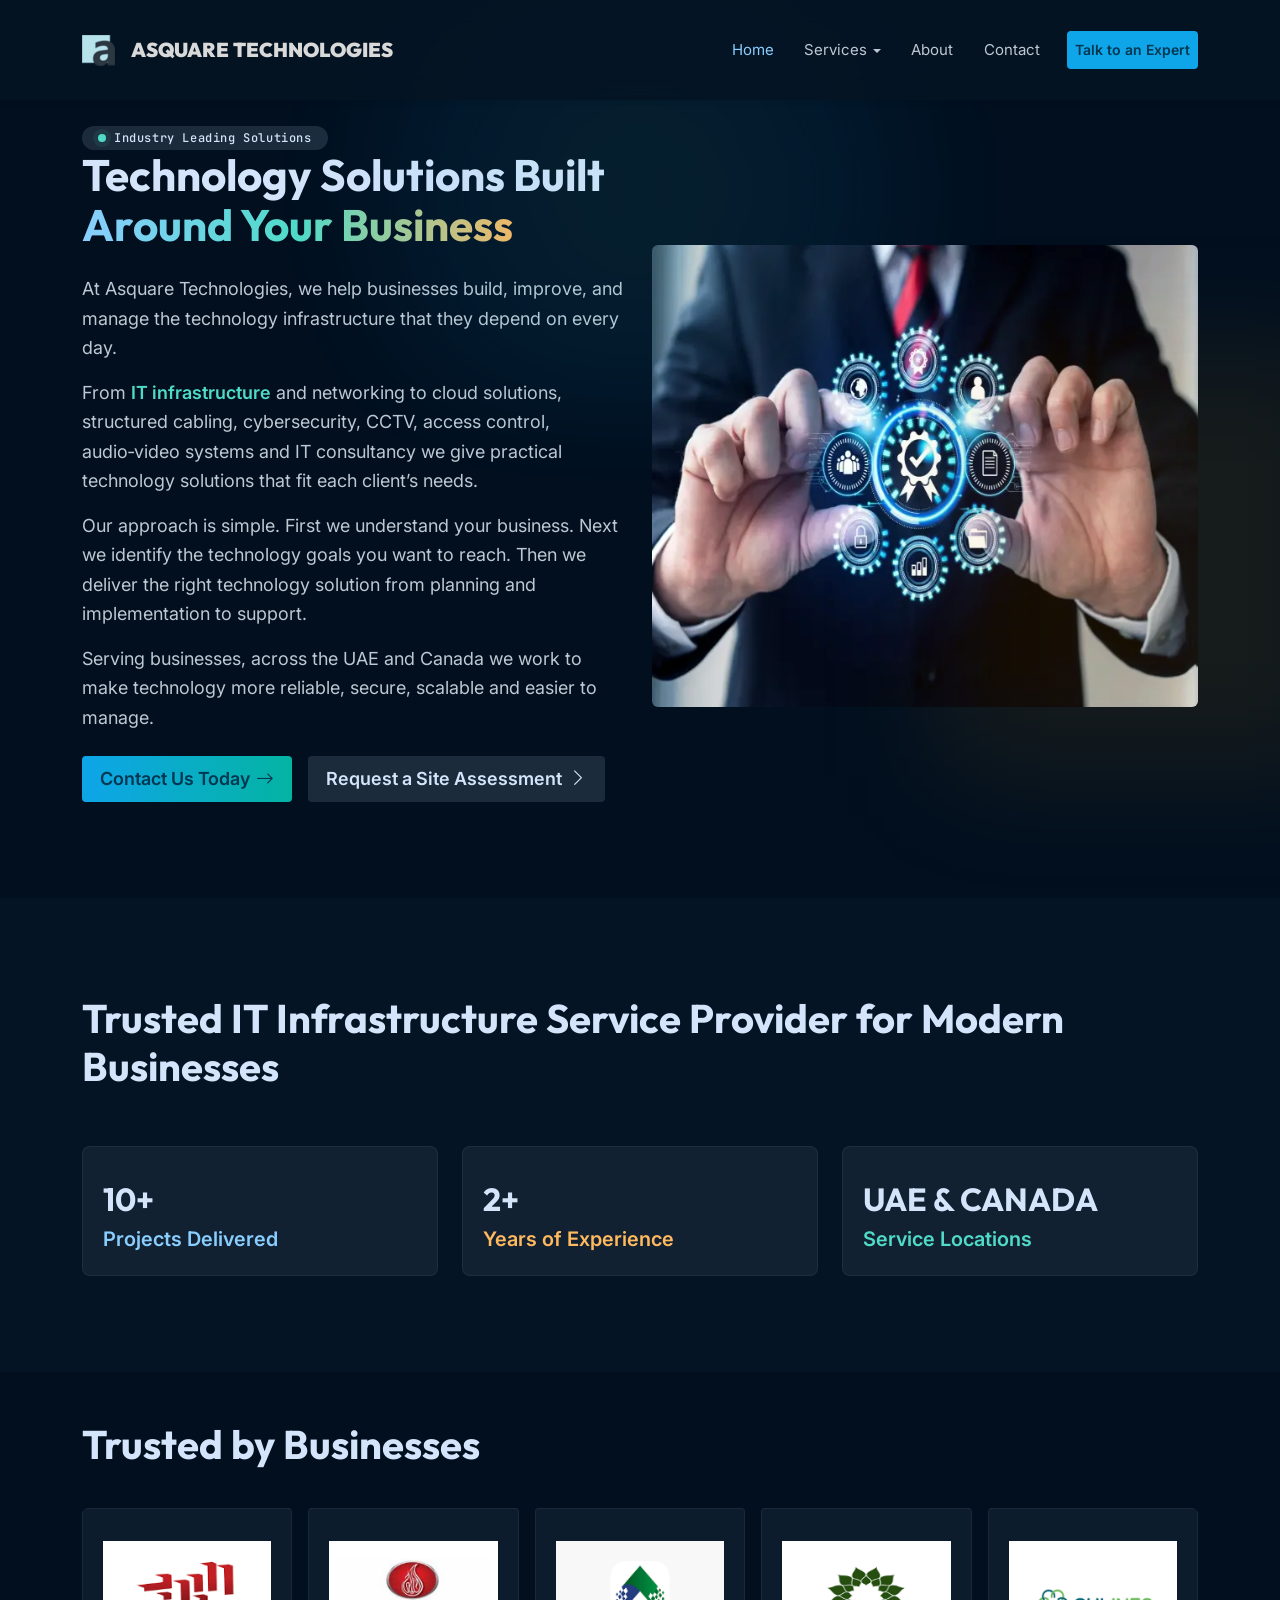
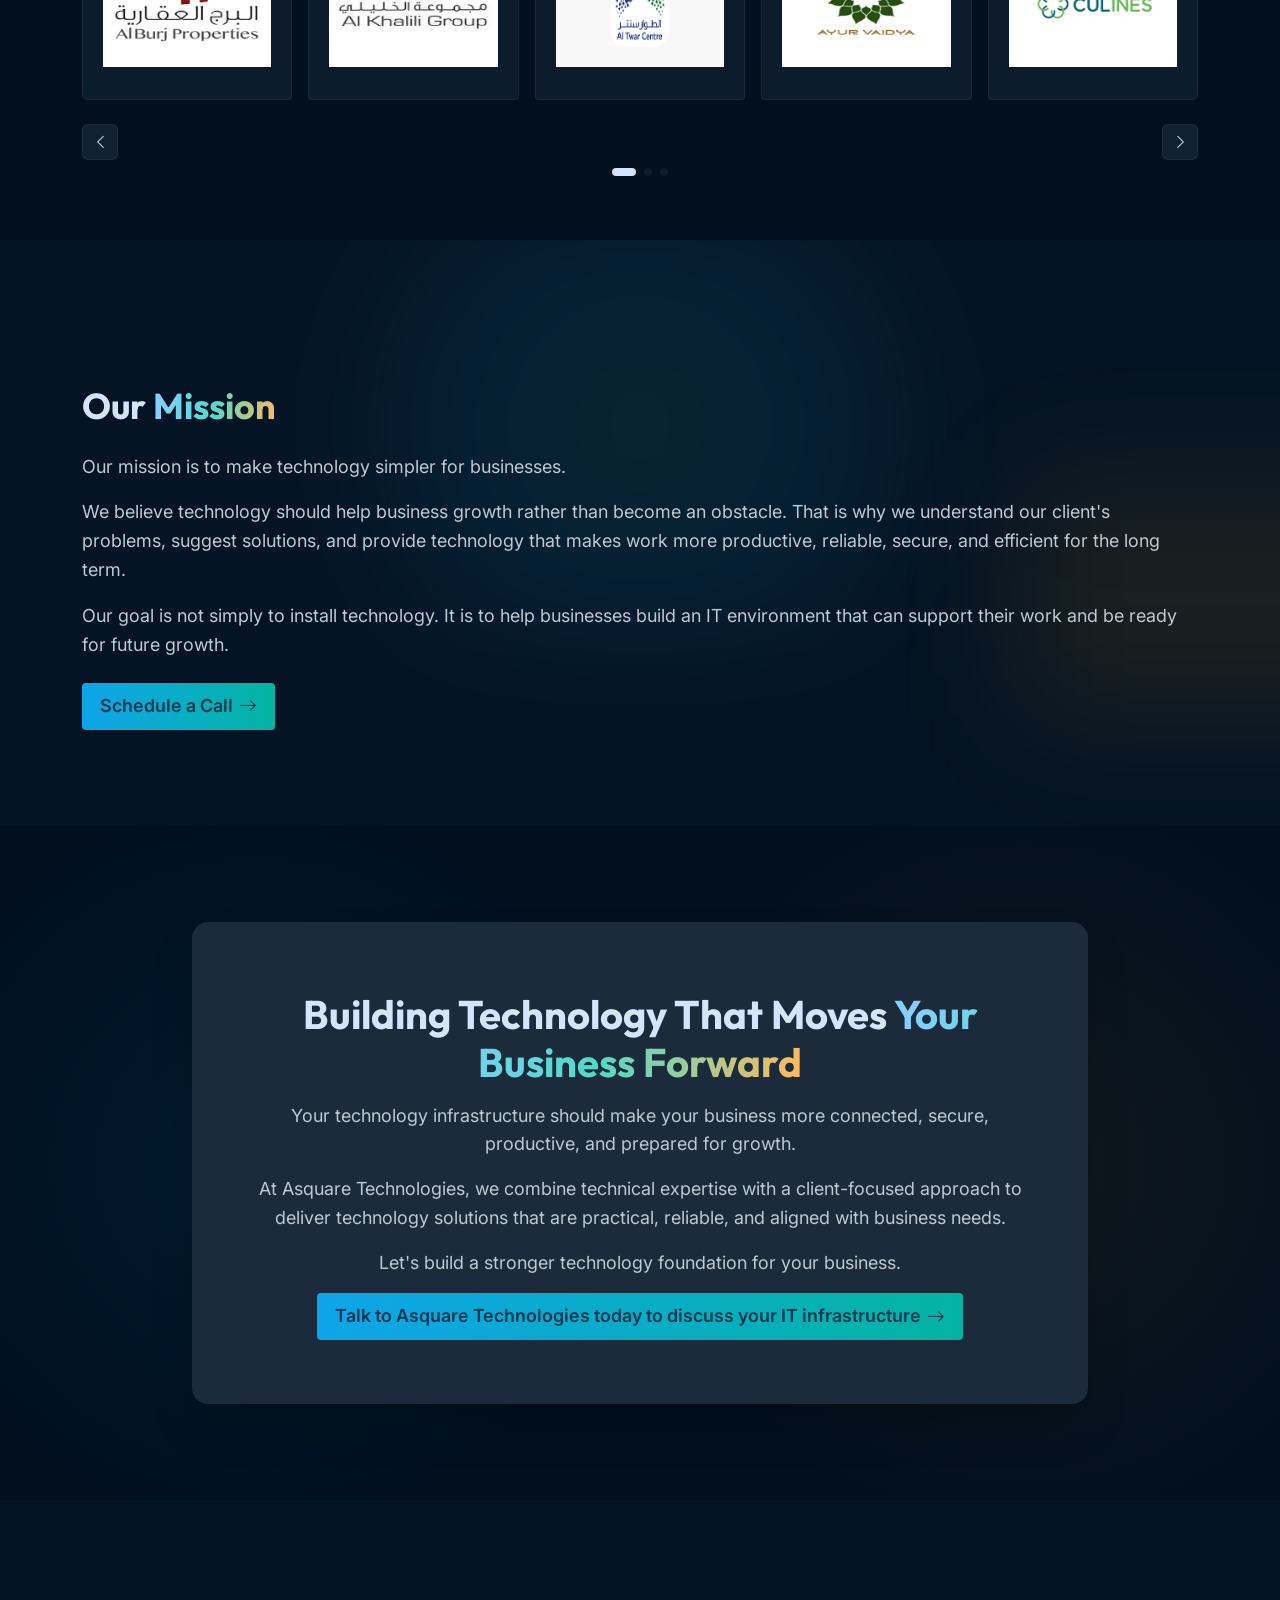
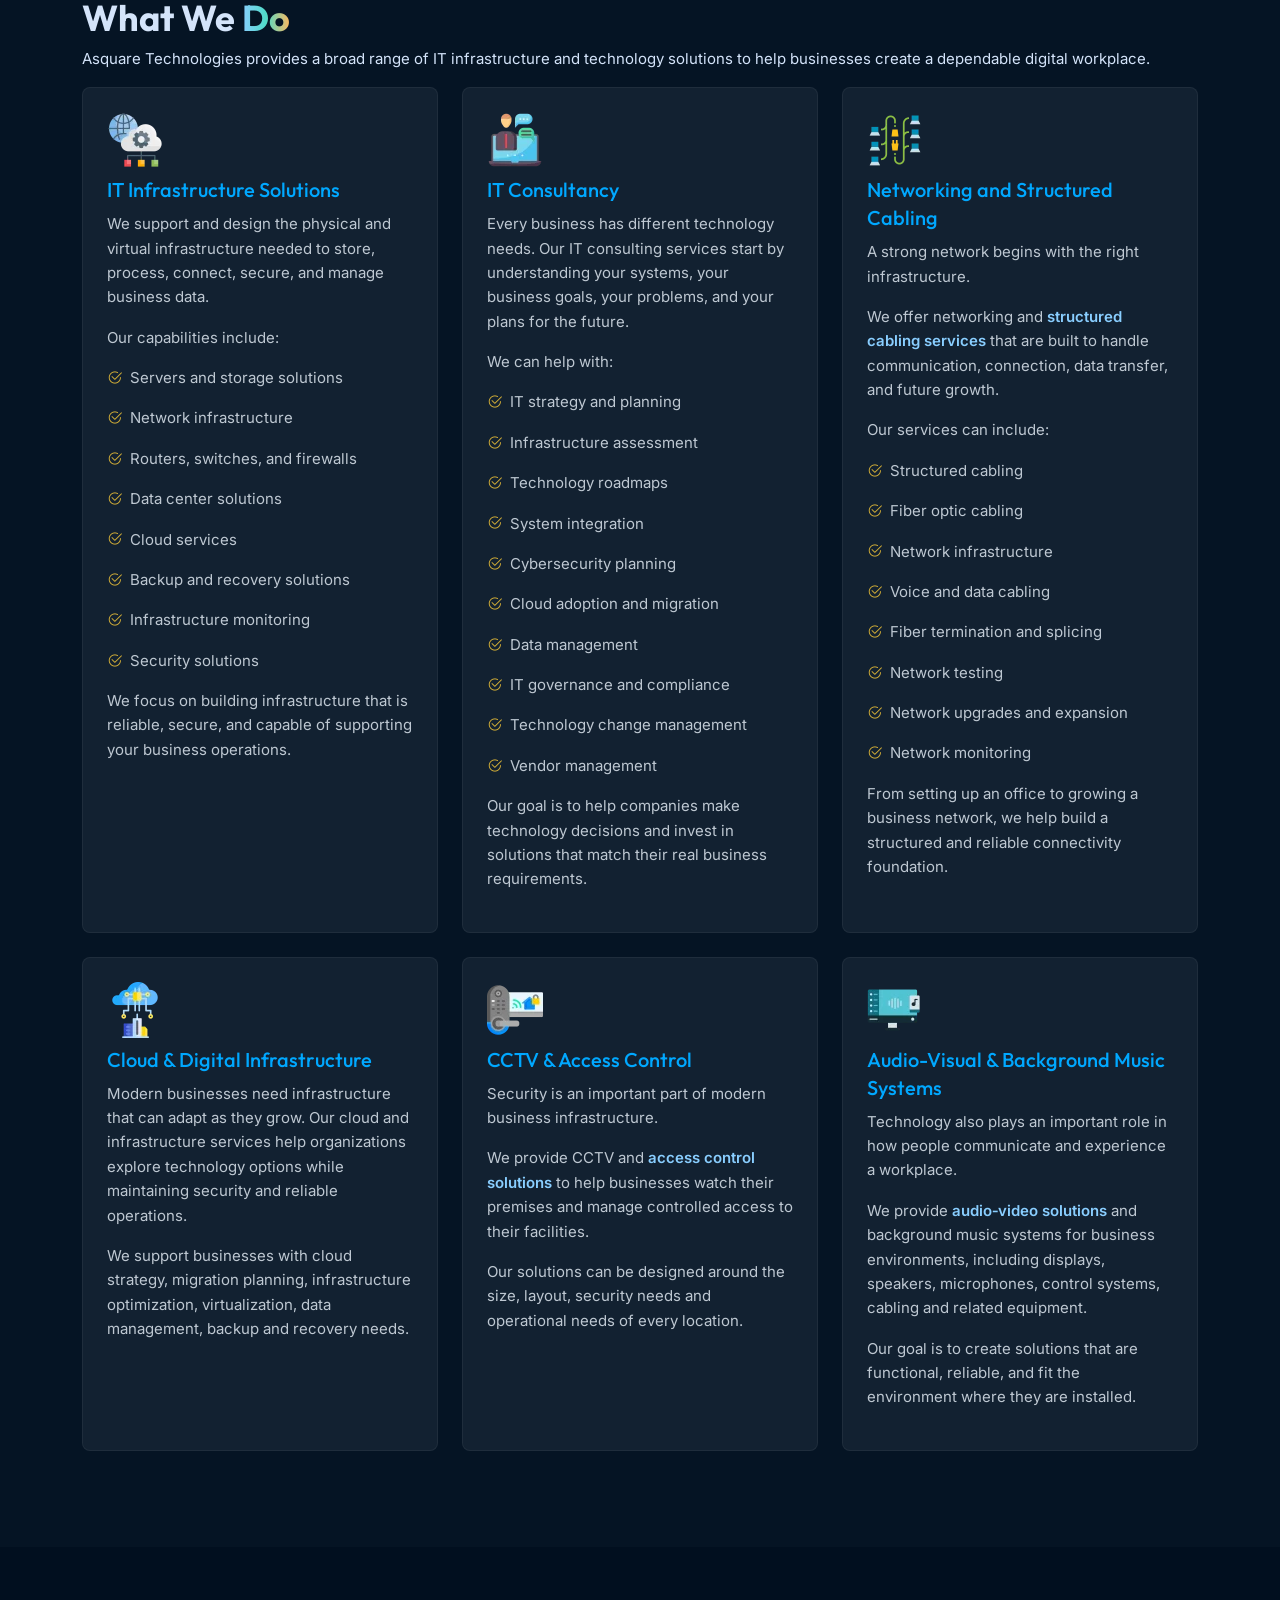
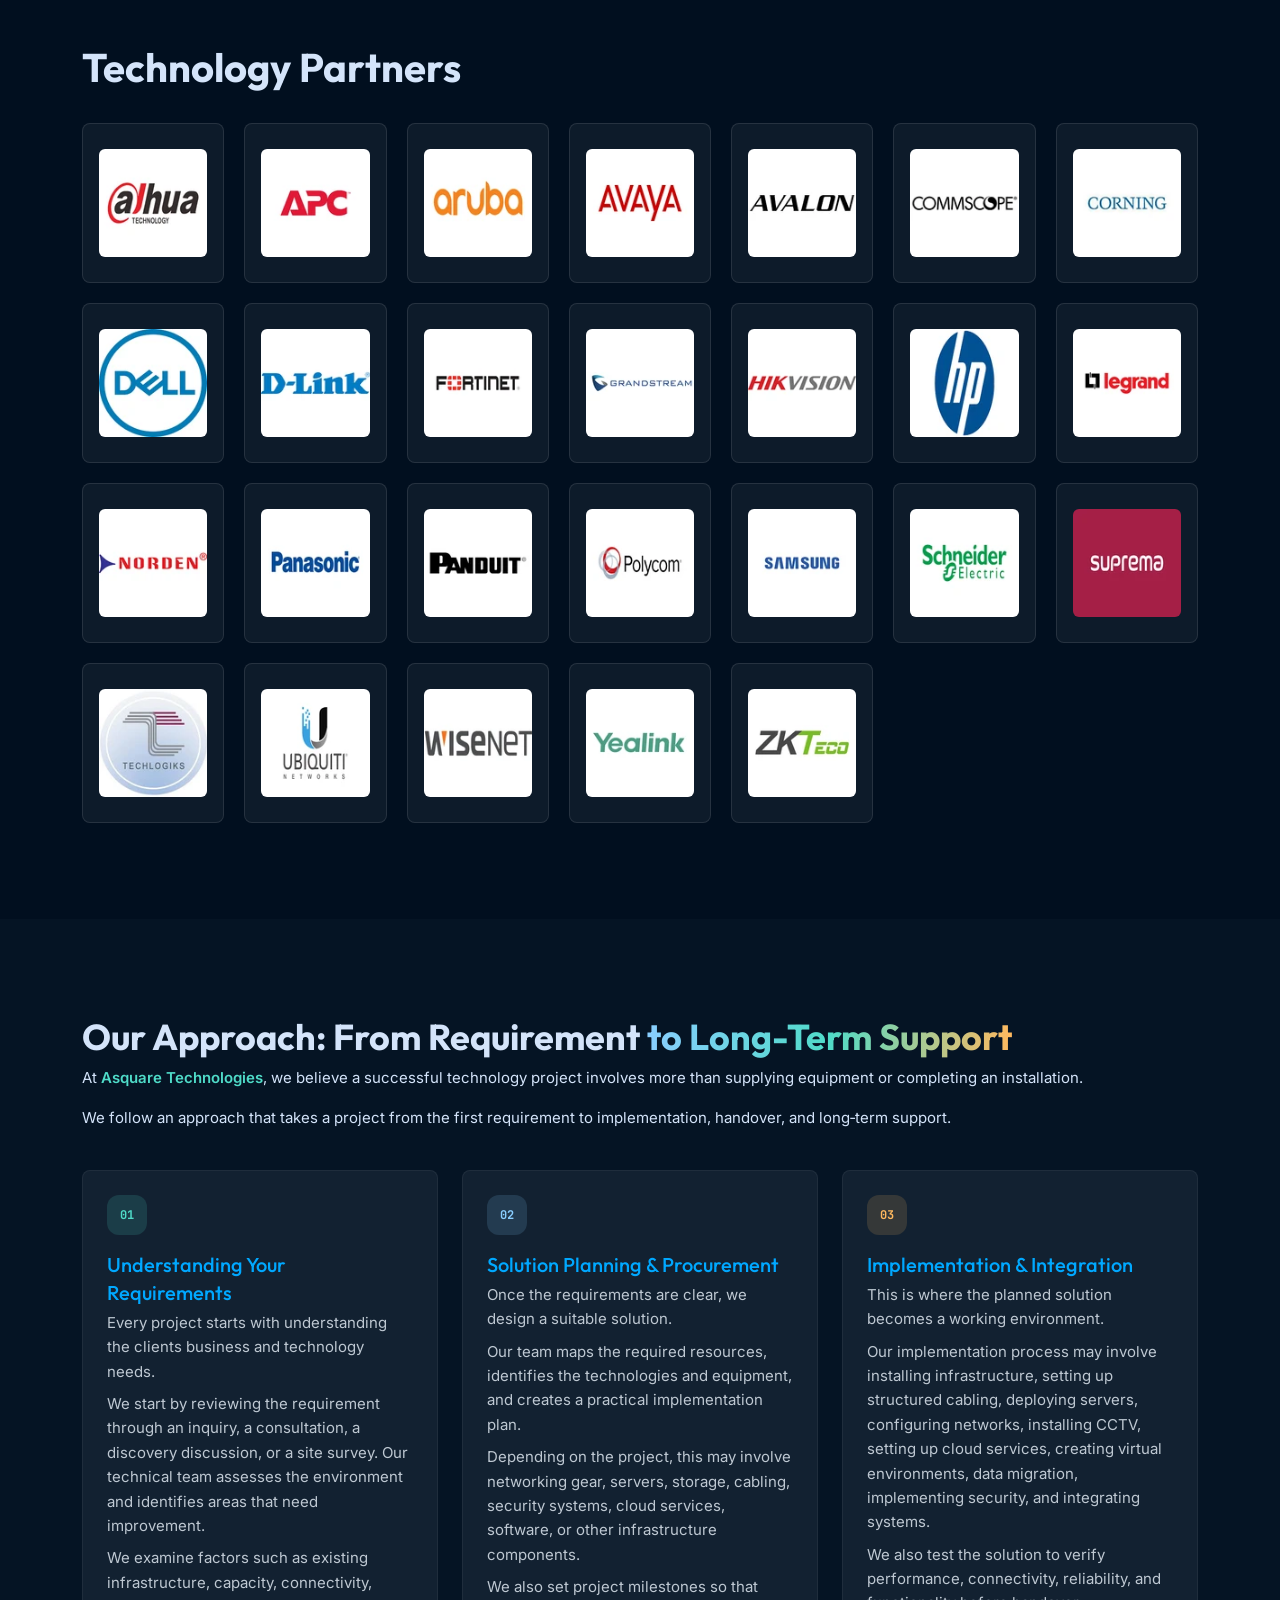
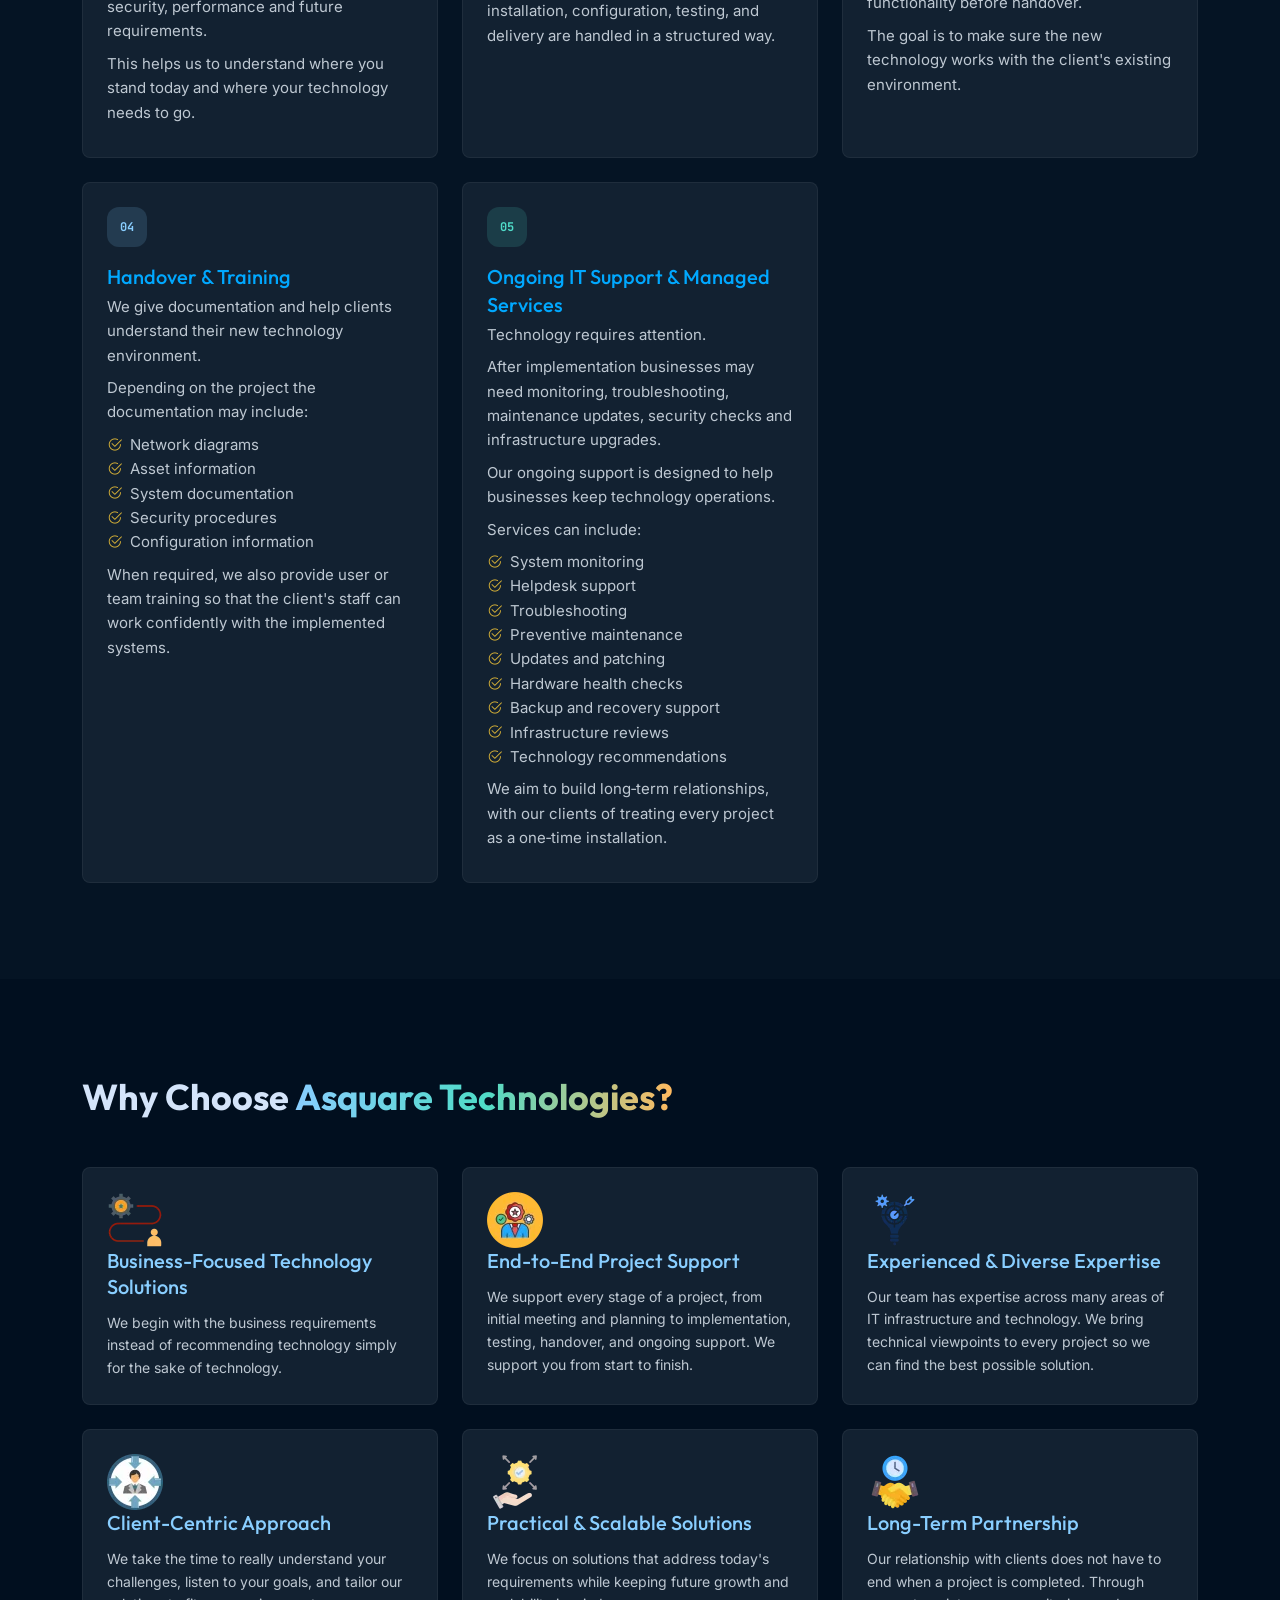
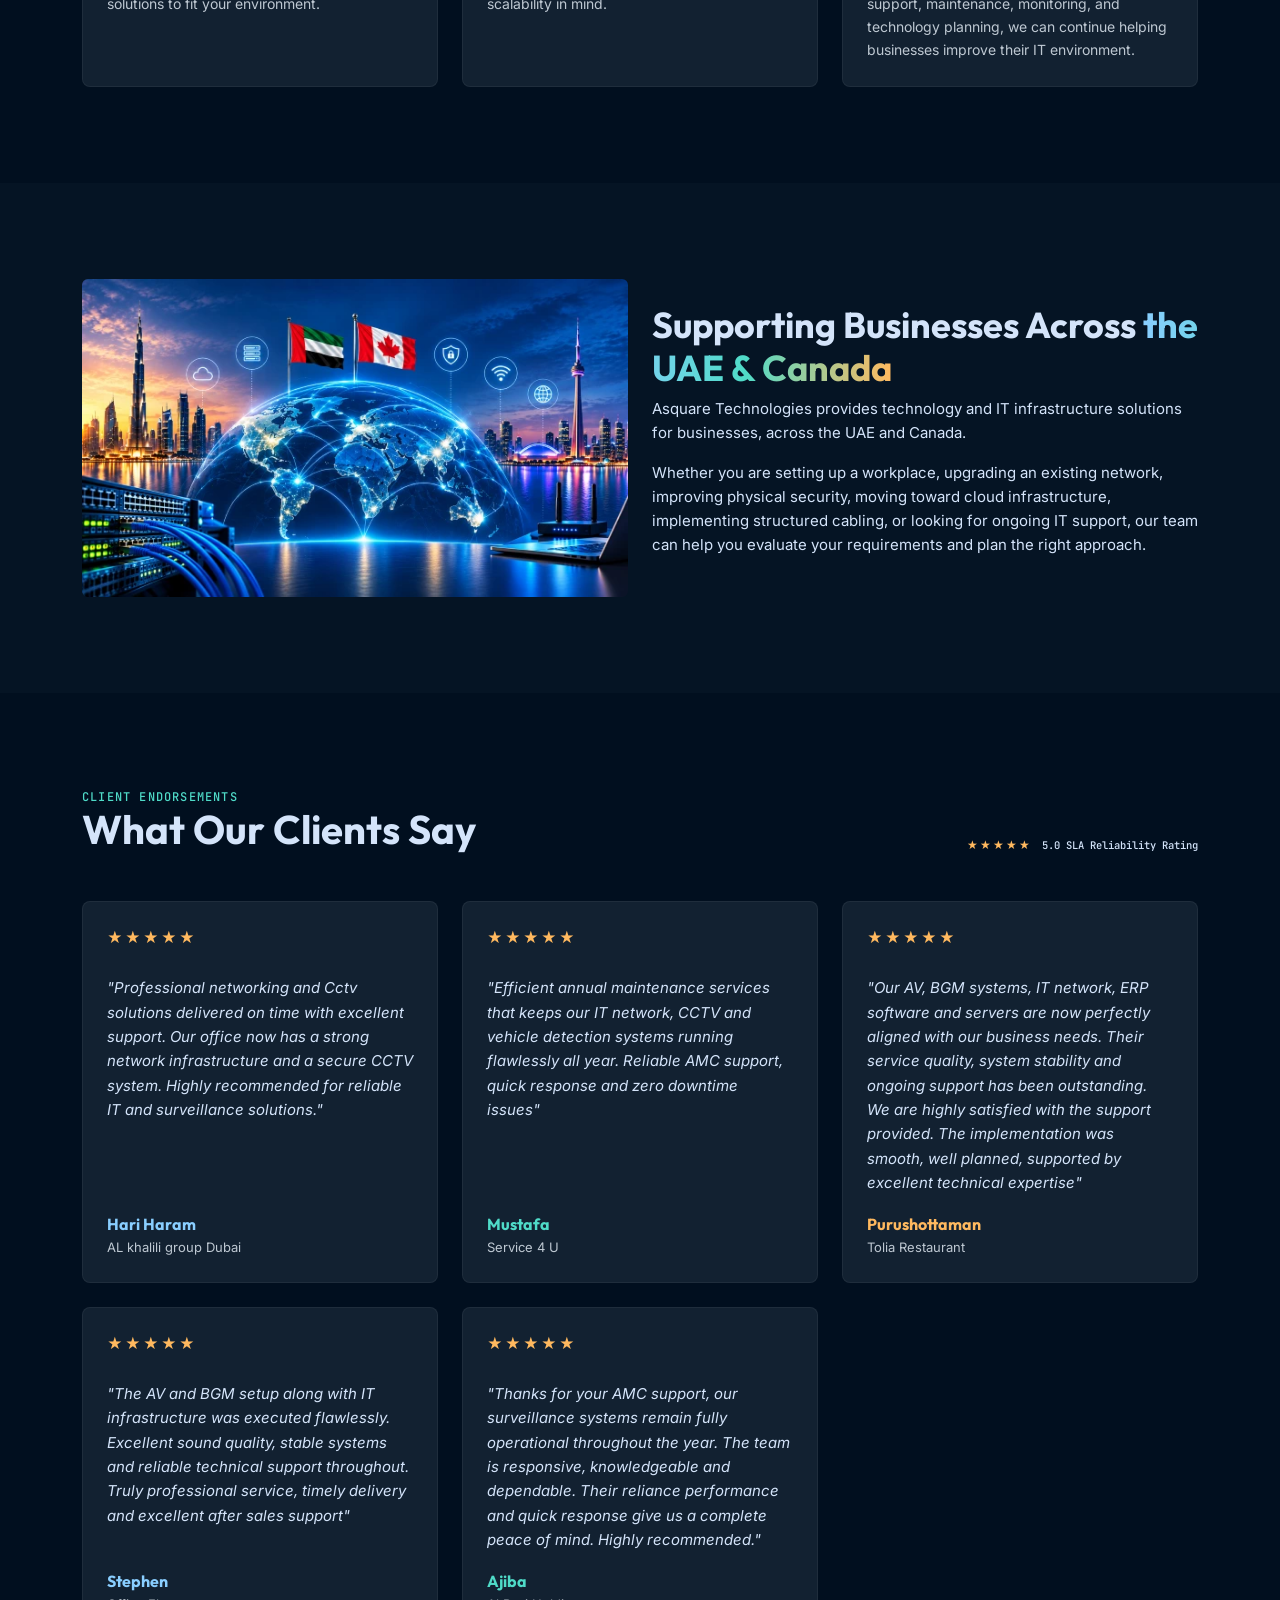
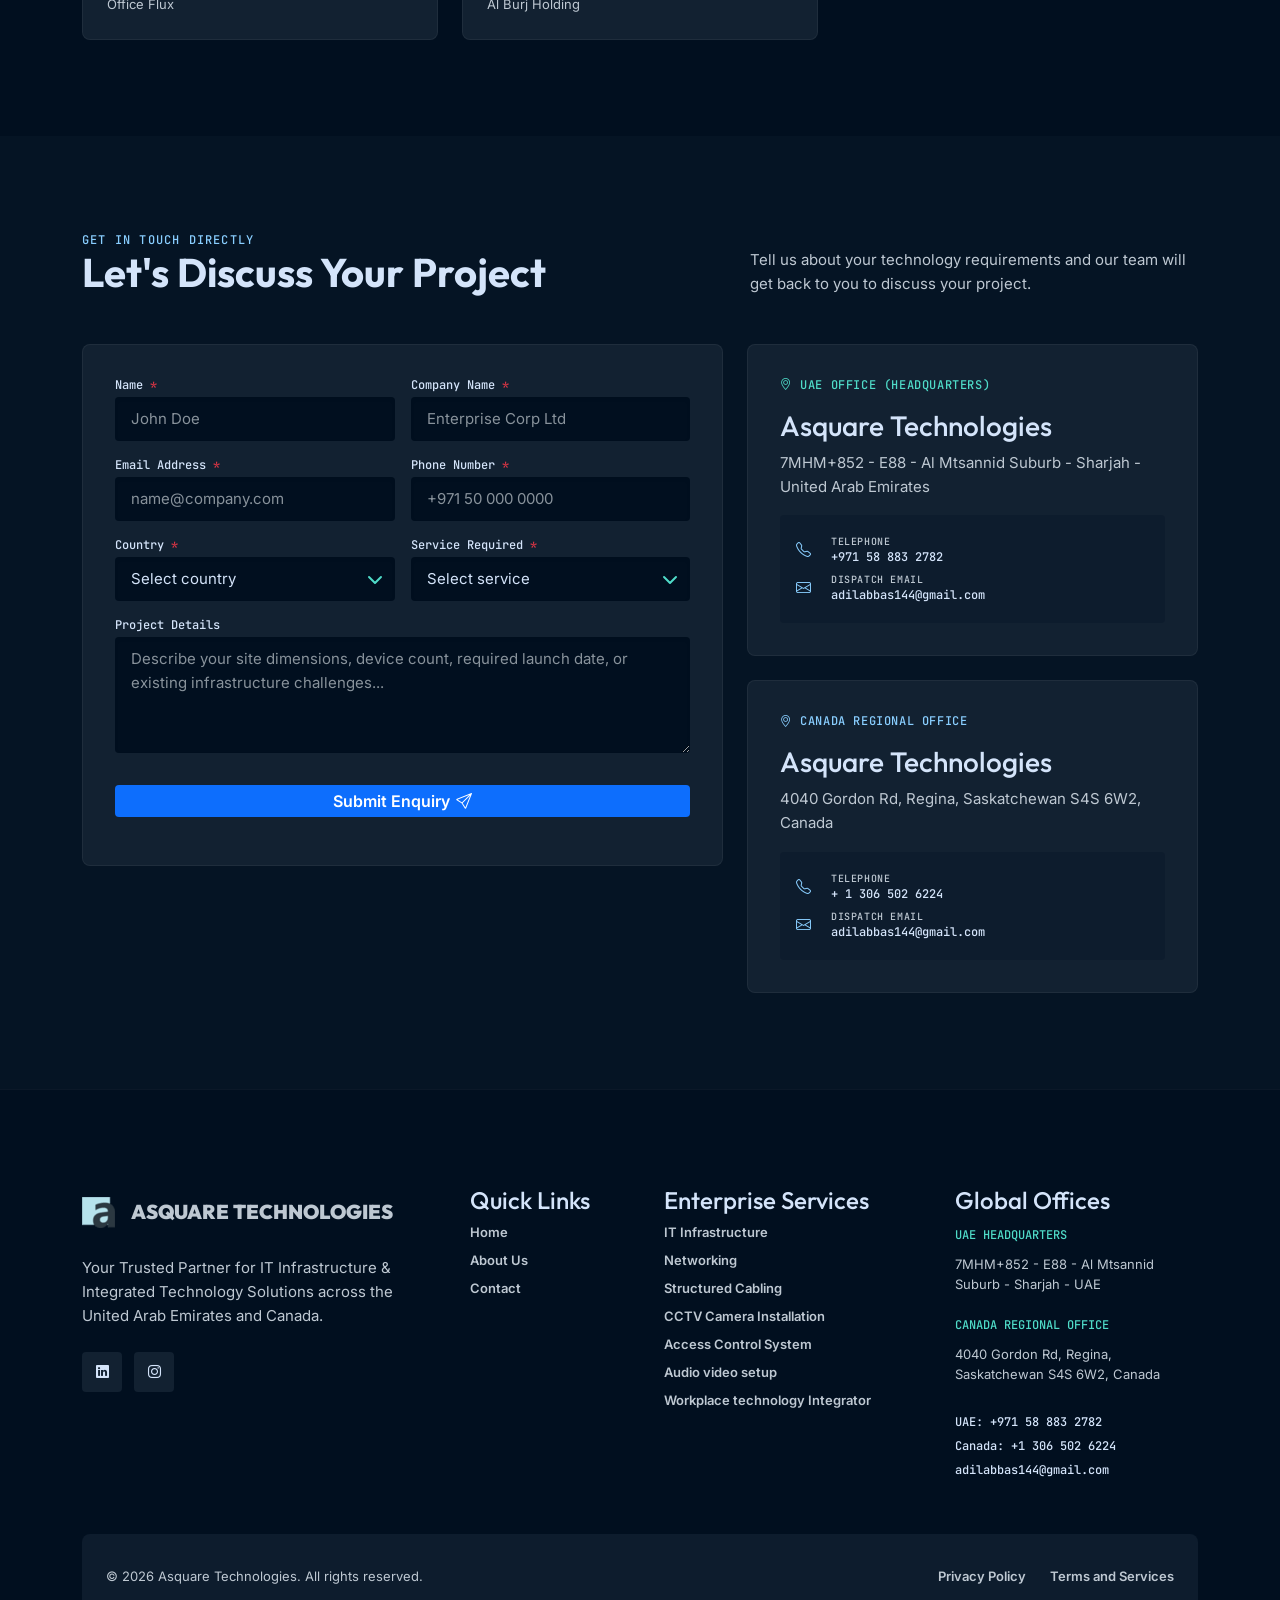
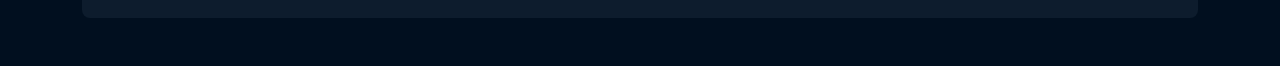
==== commit 258f5344: "animations updated" ====
--- a/about-us/index.html
+++ b/about-us/index.html
@@ -262,7 +262,7 @@
             </section>        
             <!-- TRUST / STATS -->
             <section class="section section-alt" id="about">
-                <div data-aos="flip-up" data-aos-duration="1000">
+                <div data-aos="fade-right" data-aos-duration="1000">
                     <div class="container">
                         <div class="section-heading split">
                             <div>
@@ -294,7 +294,7 @@
             </section>
             <!-- CLIENTS -->
             <section class="section-sm section-dark" id="projects">
-                <div data-aos="flip-up" data-aos-duration="1000">
+                <div data-aos="fade-left" data-aos-duration="1000">
                     <div class="container">
                         <div class="h2">Trusted by Businesses</div>
                         <div class="carousel-container" id="carouselContainer">
@@ -386,7 +386,7 @@
                 </div>
             </section>
             <section class="section section-alt">
-                <div data-aos="flip-up" data-aos-duration="1000">
+                <div data-aos="fade-right" data-aos-duration="1000">
                     <div class="ambient ambient-top"></div>
                     <div class="ambient ambient-gold"></div>
                     <div class="container hero-inner">
@@ -422,7 +422,7 @@
                 </div>
             </section>
             <section class="section section-alt">
-                <div data-aos="flip-up" data-aos-duration="1000">
+                <div data-aos="fade-left" data-aos-duration="1000">
                     <div class="container">
                         <h2>What We <span>Do</span></h2>
                         <p>Asquare Technologies provides a broad range of IT infrastructure and technology solutions to help businesses create a dependable digital workplace.</p>
@@ -603,7 +603,7 @@
             </section>
             <!-- PARTNERS -->
             <section class="section section-dark" aria-labelledby="partners-heading">
-                <div data-aos="flip-up" data-aos-duration="1000">
+                <div data-aos="fade-right" data-aos-duration="1000">
                     <div class="container">
                         <div class="section-heading split compact">
                             <div>
@@ -694,7 +694,7 @@
                 </div>
             </section>
             <section class="section section-alt" aria-labelledby="process-heading">
-                <div data-aos="flip-up" data-aos-duration="1000">
+                <div data-aos="fade-left" data-aos-duration="1000">
                     <div class="container">
                         <div>
                             <h2 id="process-heading">Our Approach: From Requirement <span>to Long-Term Support</span></h2>
@@ -814,7 +814,7 @@
             </section>
             <!-- ===== WHY CHOOSE ASQUARE SECTION ===== -->
             <section class="section section-dark">
-                <div data-aos="flip-up" data-aos-duration="1000">
+                <div data-aos="fade-right" data-aos-duration="1000">
                     <div class="container">
                         <div>
                             <h2>Why Choose <span>Asquare Technologies?</span></h2>
@@ -872,7 +872,7 @@
                 </div>
             </section>
             <section class="section section-alt">
-                <div data-aos="flip-up" data-aos-duration="1000">
+                <div data-aos="fade-left" data-aos-duration="1000">
                     <div class="container">
                         <div class="row g-4 align-items-center flex-column-reverse flex-lg-row">
                             <div class="col-lg-6">
@@ -889,7 +889,7 @@
             </section>
             <!-- TESTIMONIALS -->
             <section class="section section-dark" id="insights">
-                <div data-aos="flip-up" data-aos-duration="1000">
+                <div data-aos="fade-right" data-aos-duration="1000">
                     <div class="container">
                         <div class="section-heading split mb-5">
                             <div>
@@ -948,7 +948,7 @@
             </section>
             <!-- CONTACT -->
             <section class="section section-alt" id="contact">
-                <div data-aos="flip-up" data-aos-duration="1000">
+                <div data-aos="fade-left" data-aos-duration="1000">
                     <div class="container">
                         <div class="section-heading split mb-5">
                             <div>
--- a/assets/css/style.css
+++ b/assets/css/style.css
@@ -2,7 +2,7 @@
 *{box-sizing:border-box}
 html{scroll-behavior:smooth}
 html,body{max-width:100%;overflow-x:hidden}
-body{margin:0;background:var(--bg);color:var(--text);font-family:Inter,system-ui,sans-serif;font-size:15px;line-height:1.6}
+body{margin:0;color:var(--text);font-family:Inter,system-ui,sans-serif;font-size:15px;line-height:1.6; background-image: url("../images/it-infrastructure-bg.webp") !important; background-attachment: fixed !important; background-size: cover !important;}
 a{color:#4fdbc8; font-weight: 600; text-decoration: none;}
 .brand-copy{color: #d9d9d9;}
 img,svg{max-width:100%;height:auto}
@@ -12,8 +12,8 @@
   html{scroll-behavior:auto}
   *{animation-duration:.001ms!important;animation-iteration-count:1!important;transition-duration:.001ms!important}
 }
-.section-dark{background:var(--bg)}
-.section-alt{background:var(--bg2)}
+.section-dark{background: var(--bg2);}
+.section-alt{background: var(--bg)}
 .section{padding:96px 0;position:relative;overflow:hidden}
 .section-sm{padding:48px 0}
 h1,h2,h3,h4,.h1,.h2,.h3,.h4, strong,.brand-copy{font-family:Outfit,Inter,sans-serif;}
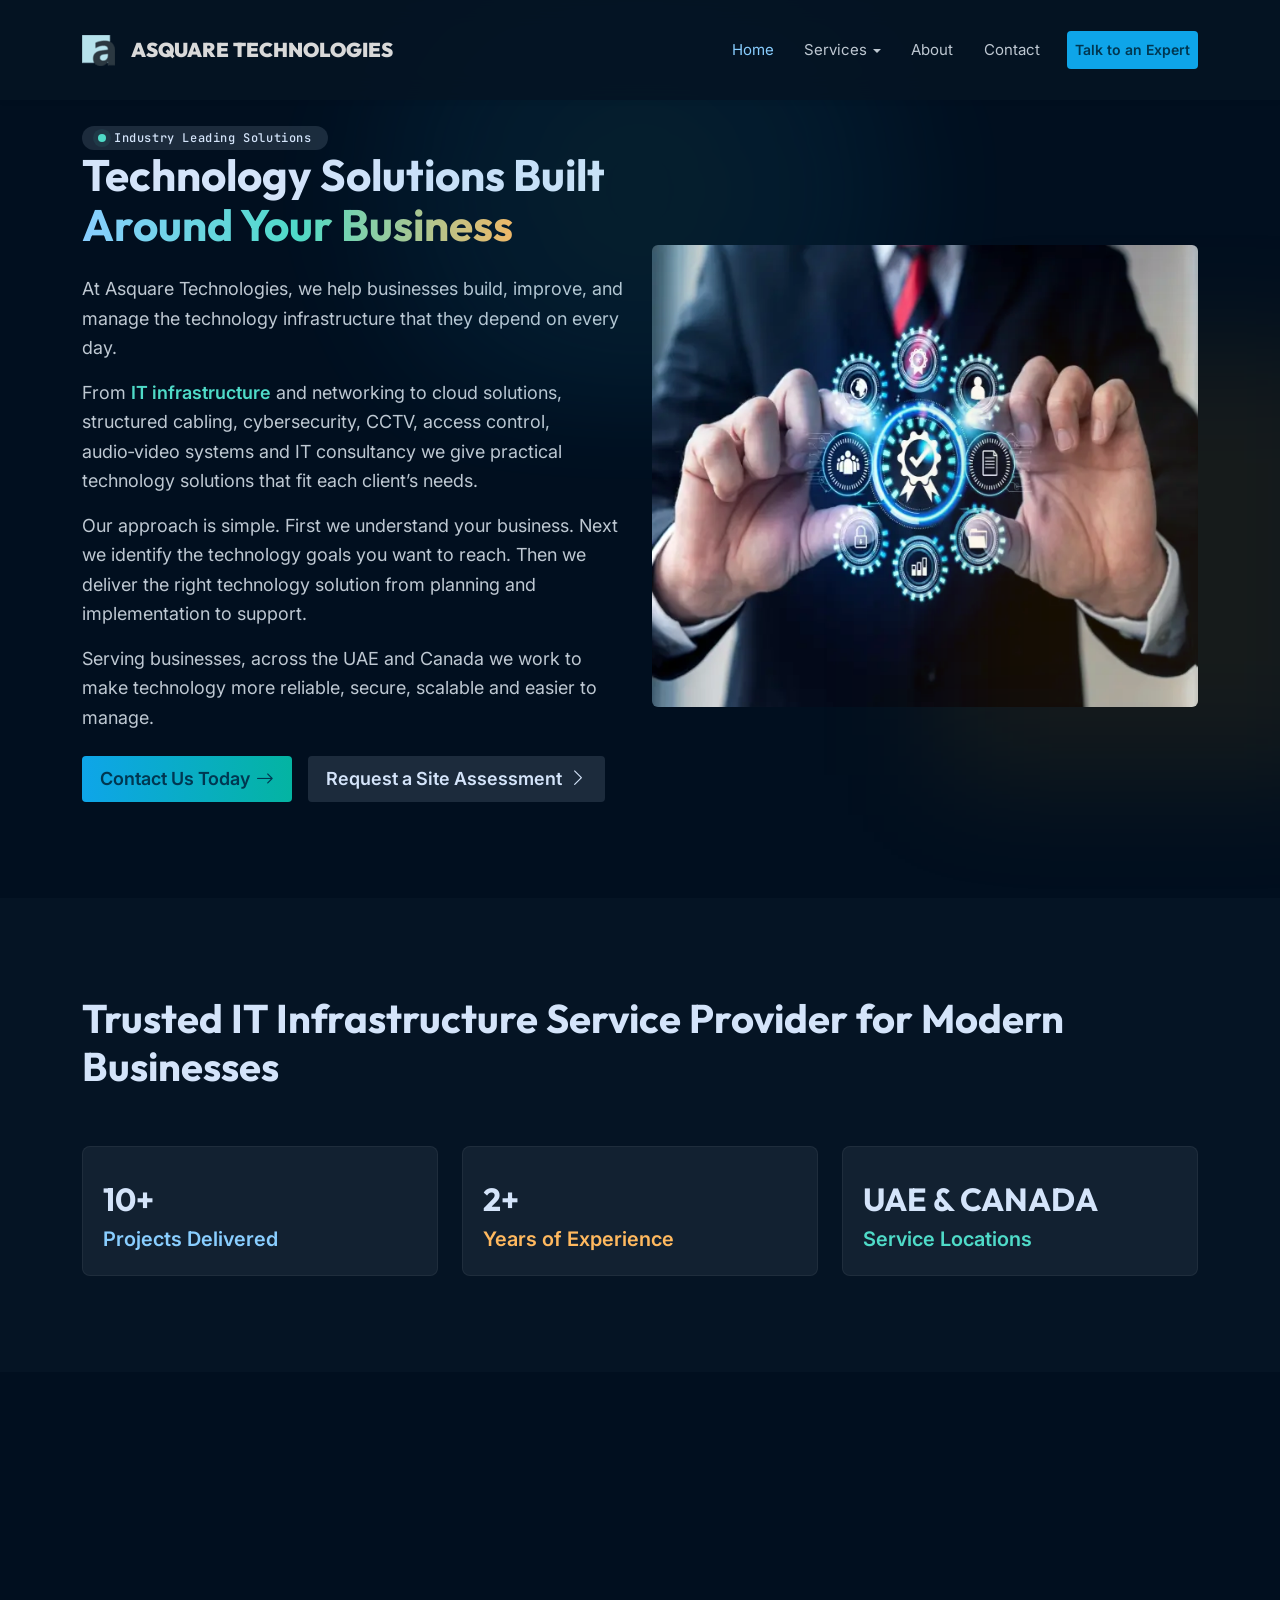
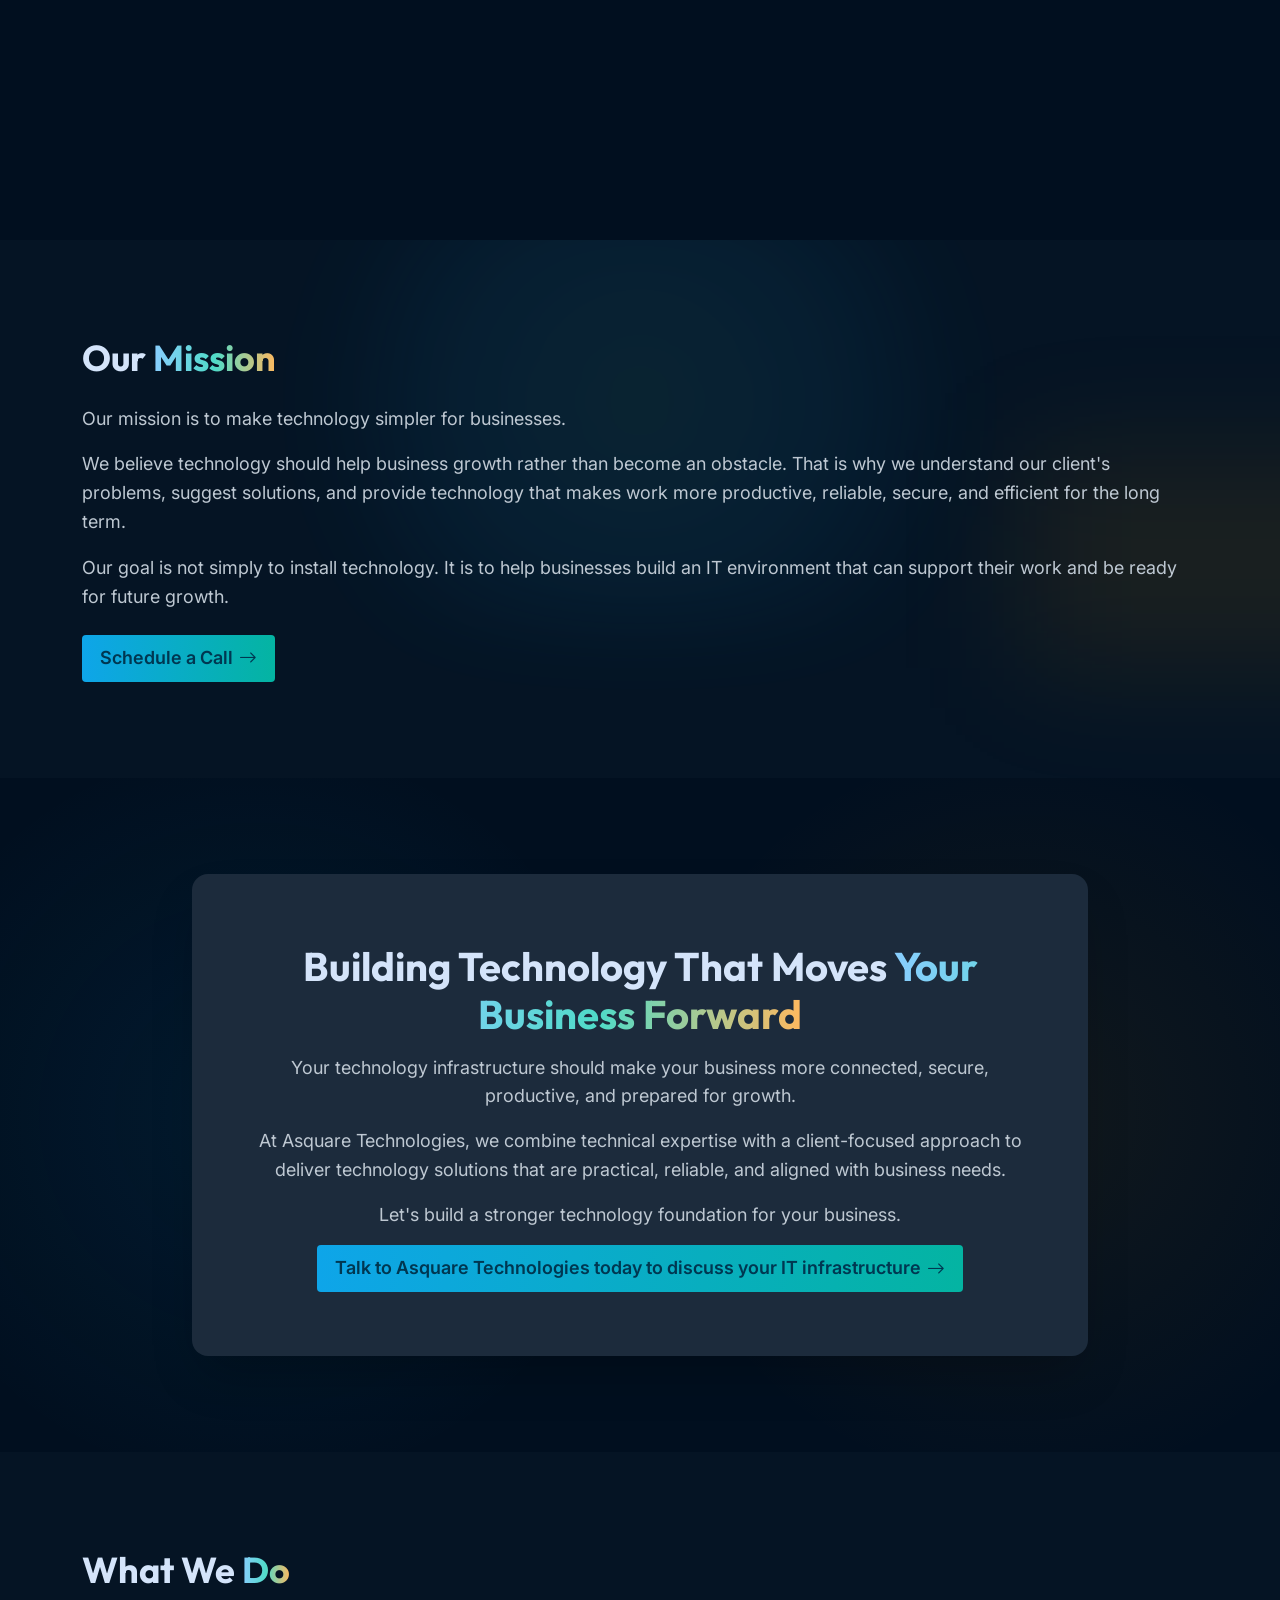
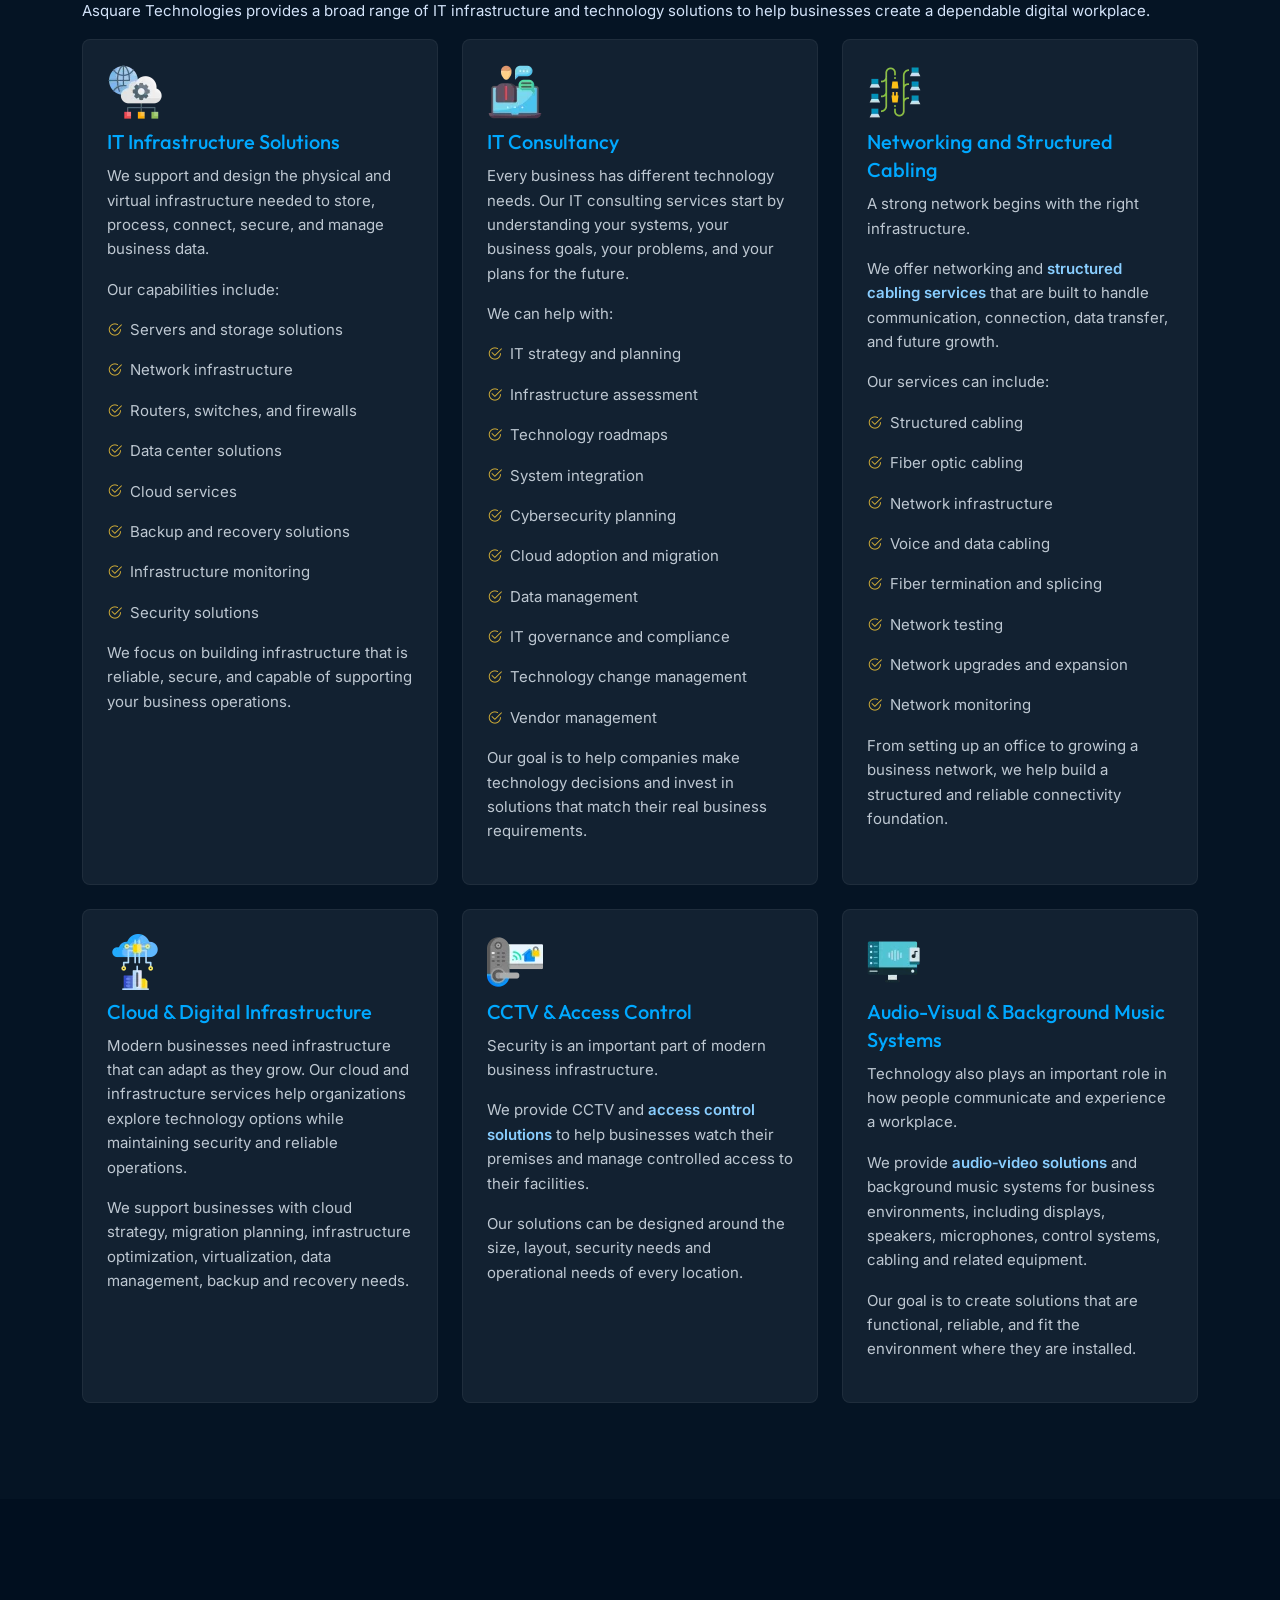
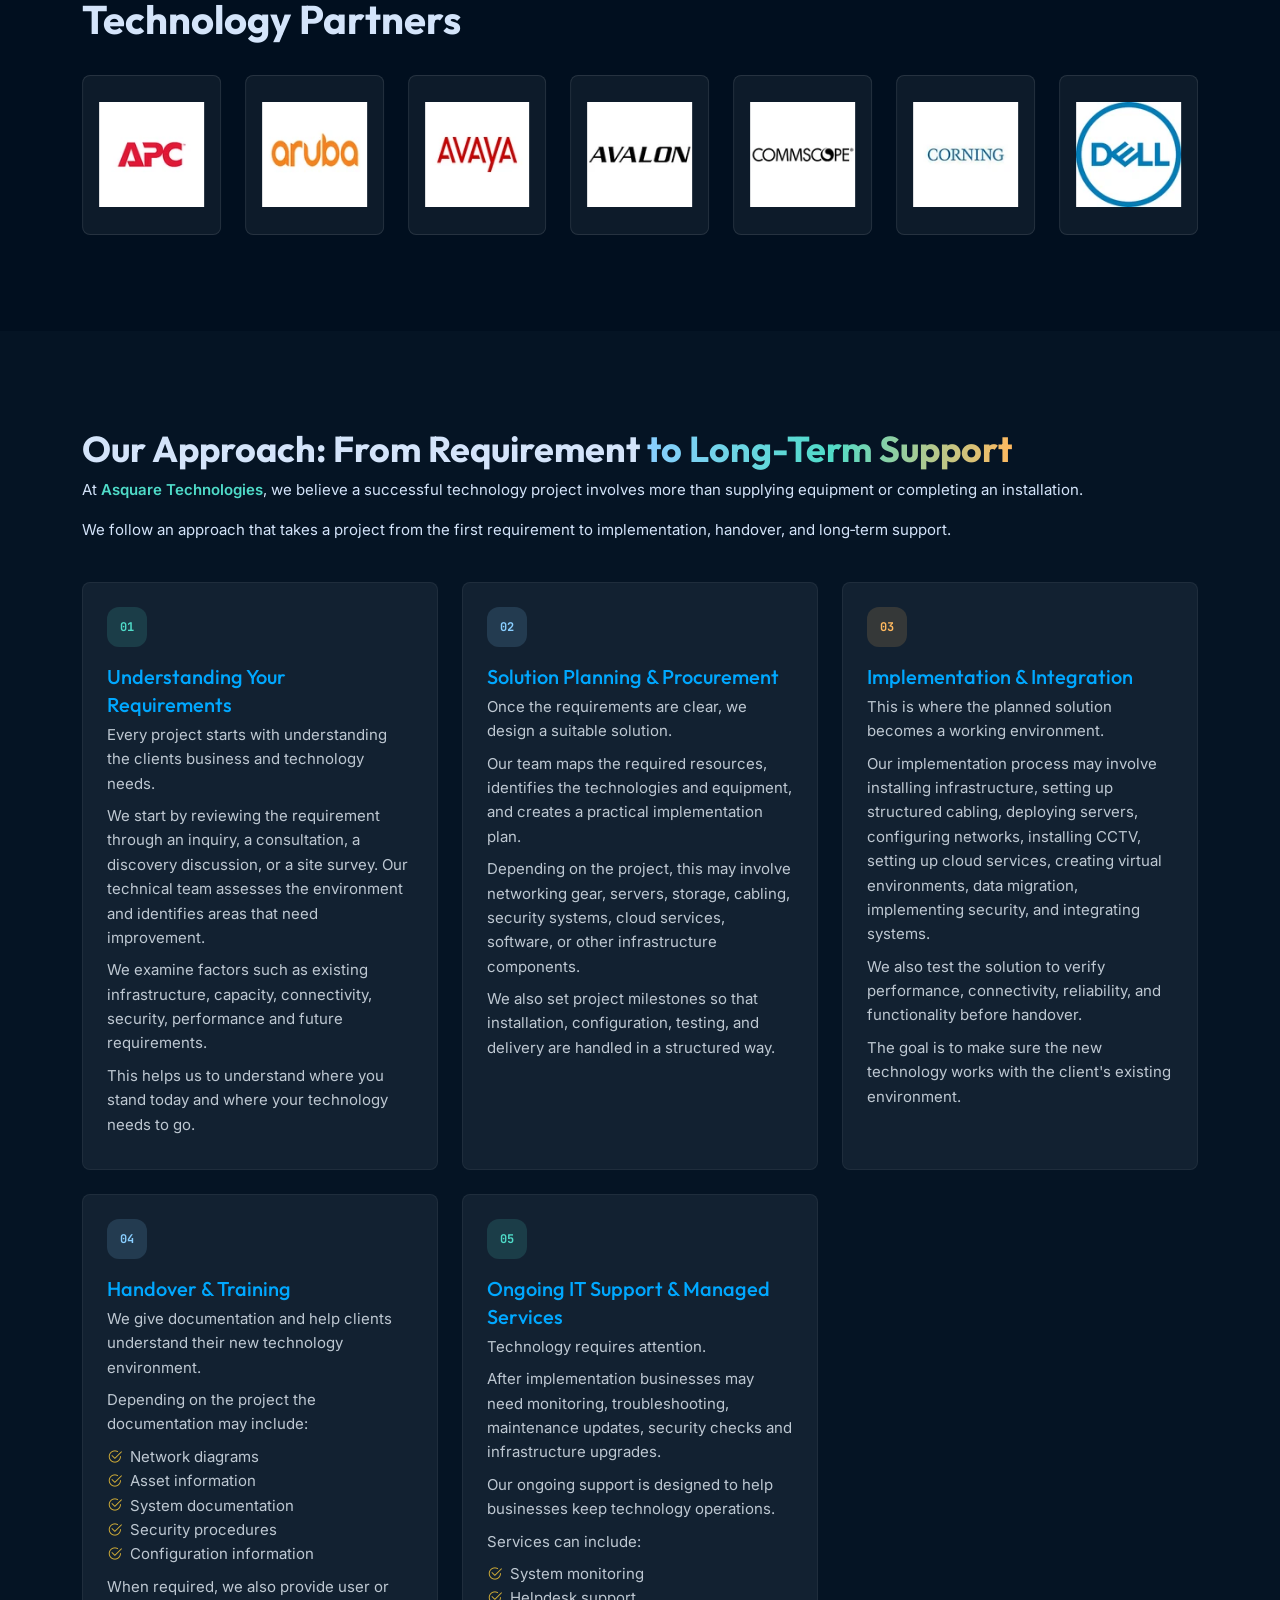
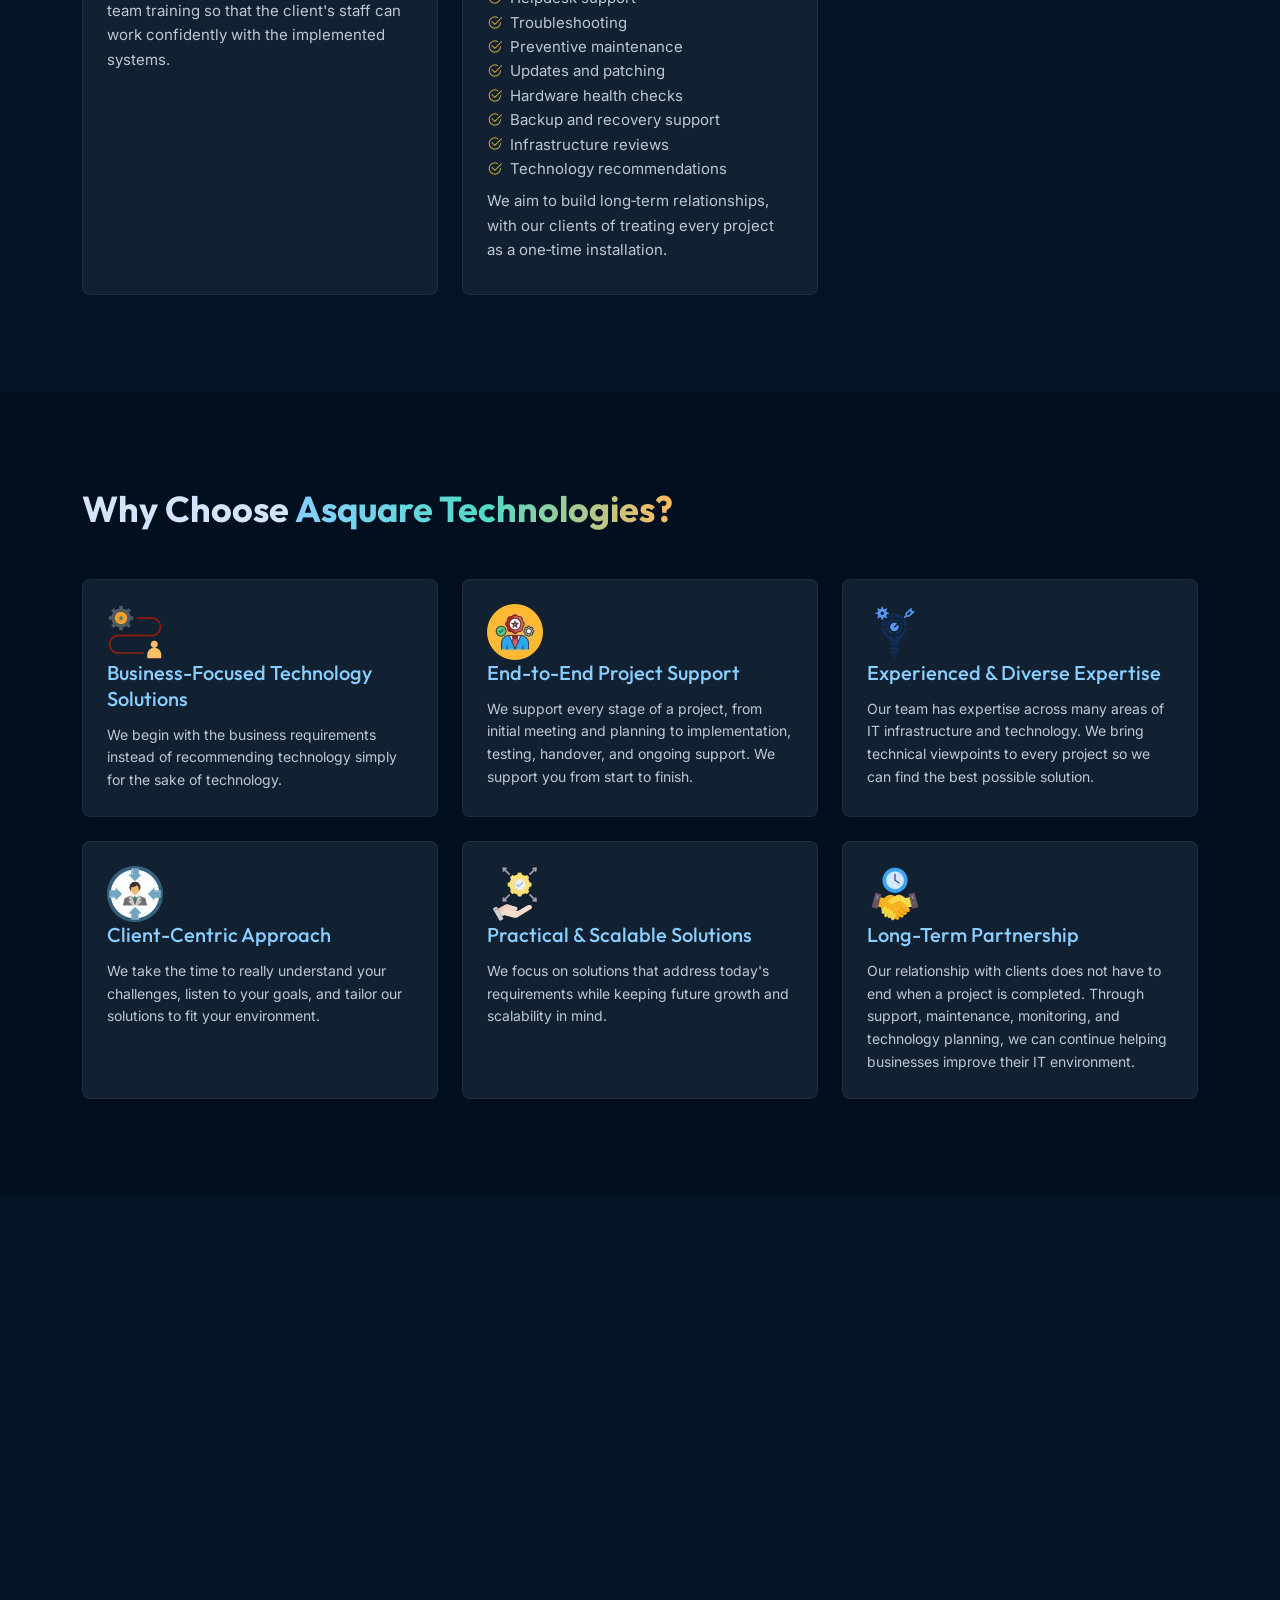
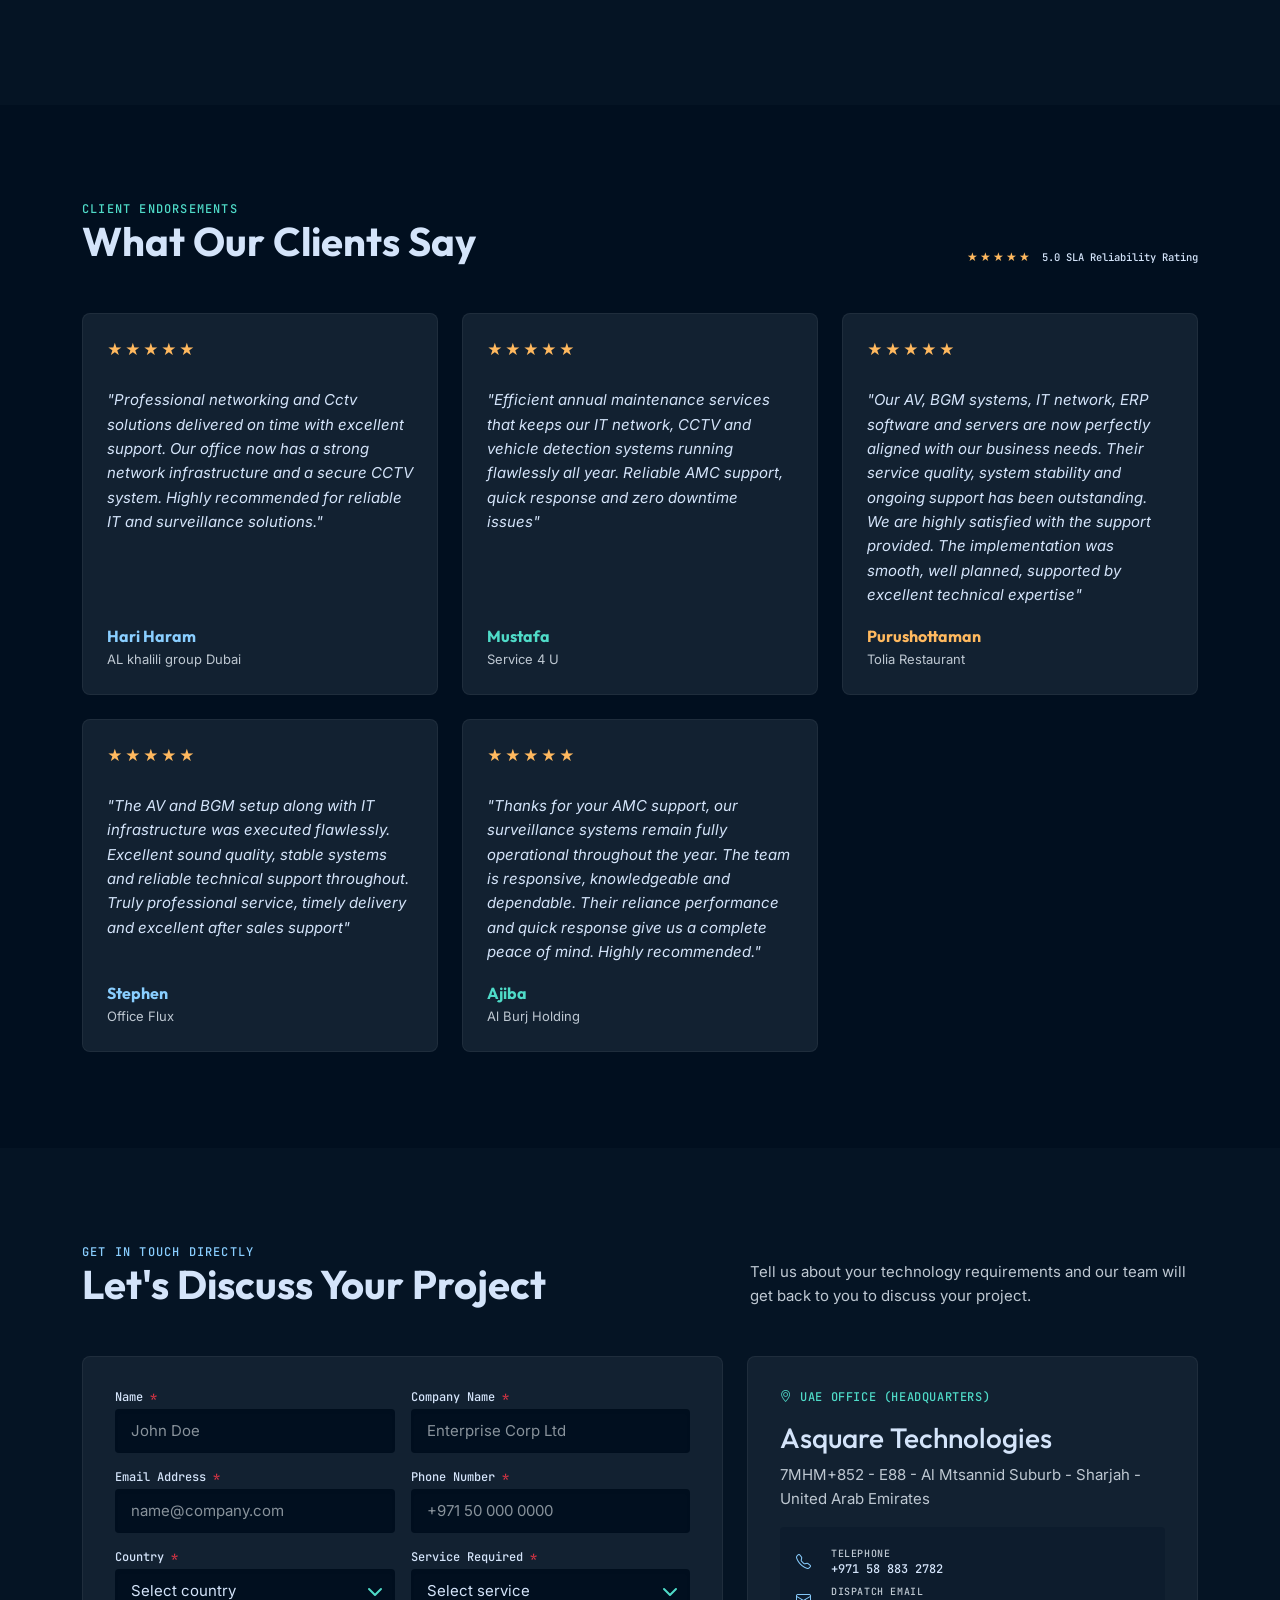
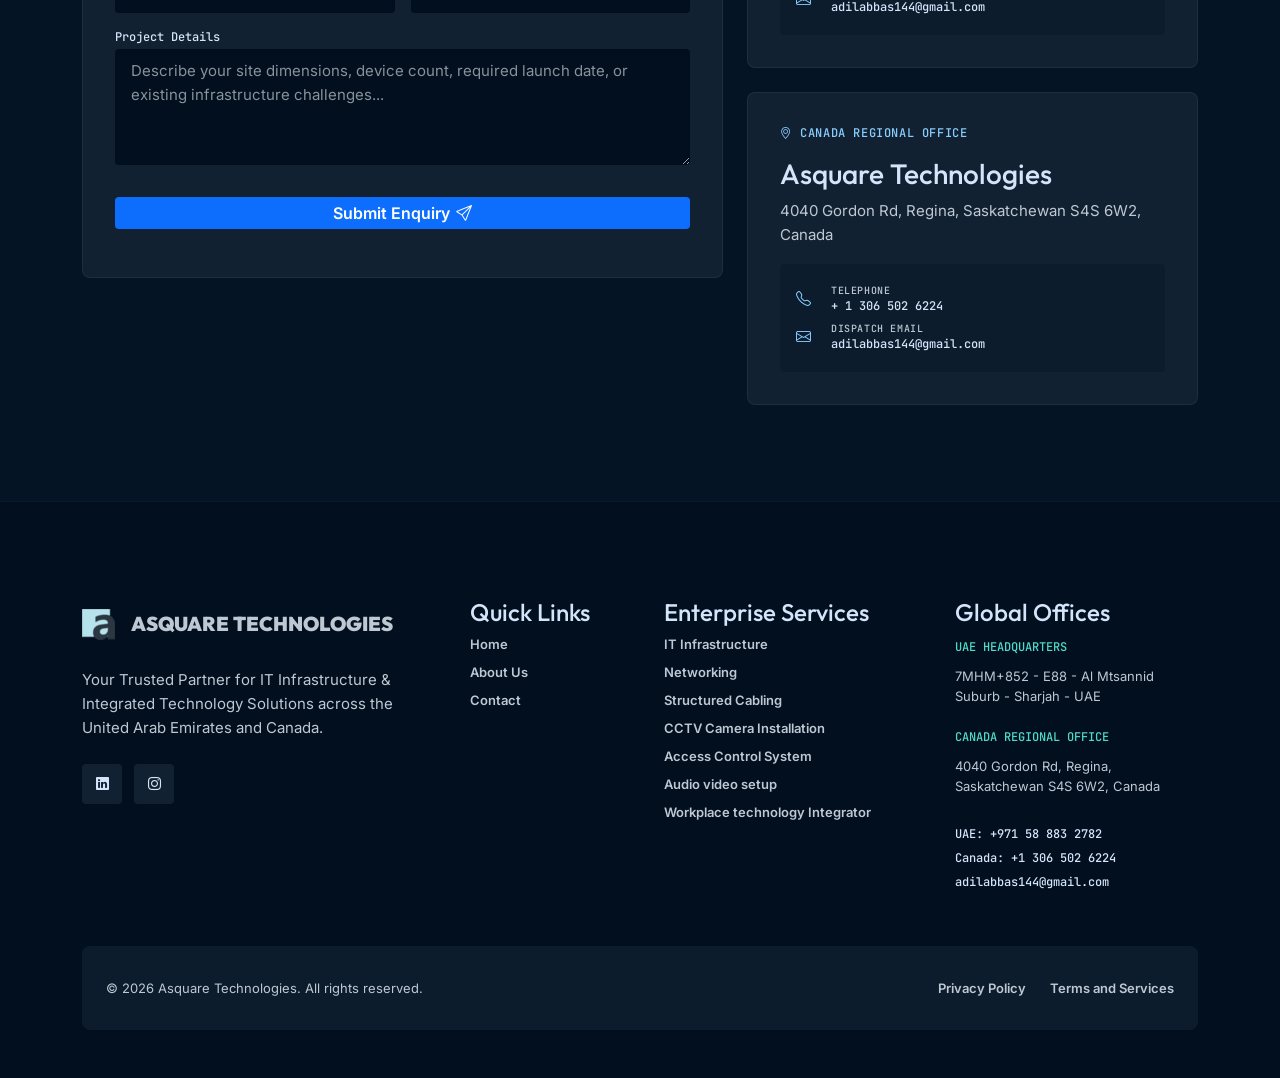
==== commit 7883b4a2: "animations and mobile menu fixed and partner logos changed to carousel" ====
--- a/about-us/index.html
+++ b/about-us/index.html
@@ -38,6 +38,7 @@
         <link rel="preconnect" href="https://cdnjs.cloudflare.com">
         <!-- Layout-critical CSS: kept render-blocking to avoid any flash of unstyled content -->
         <link href="https://cdn.jsdelivr.net/npm/bootstrap@5.3.3/dist/css/bootstrap.min.css" rel="stylesheet">
+        <link rel="stylesheet" href="https://cdn.jsdelivr.net/npm/swiper@11/swiper-bundle.min.css"/>
         <link href="https://unpkg.com/aos@2.3.1/dist/aos.css" rel="stylesheet">
         <link rel="stylesheet" href="../assets/css/style.css">
         <link rel="stylesheet" href="../assets/css/cctv-camera.css">
@@ -262,7 +263,7 @@
             </section>        
             <!-- TRUST / STATS -->
             <section class="section section-alt" id="about">
-                <div data-aos="fade-right" data-aos-duration="1000">
+                <div data-aos="fade-up" data-aos-anchor-placement="top-center">
                     <div class="container">
                         <div class="section-heading split">
                             <div>
@@ -294,7 +295,7 @@
             </section>
             <!-- CLIENTS -->
             <section class="section-sm section-dark" id="projects">
-                <div data-aos="fade-left" data-aos-duration="1000">
+                <div data-aos="fade-up" data-aos-anchor-placement="top-center">
                     <div class="container">
                         <div class="h2">Trusted by Businesses</div>
                         <div class="carousel-container" id="carouselContainer">
@@ -386,12 +387,12 @@
                 </div>
             </section>
             <section class="section section-alt">
-                <div data-aos="fade-right" data-aos-duration="1000">
+                <div data-aos="fade-up" data-aos-anchor-placement="top-center">
                     <div class="ambient ambient-top"></div>
                     <div class="ambient ambient-gold"></div>
                     <div class="container hero-inner">
-                        <div class="row g-4 align-items-center hero-grid">
-                            <div class="col-12">
+                        <div class="row g-4 align-items-center hero-grid mt-0">
+                            <div class="col-12 mt-0">
                                 <div class="hero-copy">
                                     <h2 class="mb-4">Our <span>Mission</span></h2>
                                     <p class="hero-lead mb-3">Our mission is to make technology simpler for businesses.</p>
@@ -422,7 +423,7 @@
                 </div>
             </section>
             <section class="section section-alt">
-                <div data-aos="fade-left" data-aos-duration="1000">
+                <div data-aos="fade-up" data-aos-anchor-placement="top-center">
                     <div class="container">
                         <h2>What We <span>Do</span></h2>
                         <p>Asquare Technologies provides a broad range of IT infrastructure and technology solutions to help businesses create a dependable digital workplace.</p>
@@ -603,98 +604,239 @@
             </section>
             <!-- PARTNERS -->
             <section class="section section-dark" aria-labelledby="partners-heading">
-                <div data-aos="fade-right" data-aos-duration="1000">
+                <div data-aos="fade-up" data-aos-anchor-placement="top-center">
                     <div class="container">
                         <div class="section-heading split compact">
                             <div>
                                 <div id="partners-heading" class="h2">Technology Partners</div>
                             </div>
                         </div>
-                        <div class="brands-grid">  
-                            <div class="brand-card">
-                              <img src="../assets/images/brands/alhua.webp" alt="Dahua" title="Dahua" height="120" width="120" class="img-fluid rounded-2" loading="lazy" decoding="async" />
-                            </div>
-                            <div class="brand-card">
-                              <img src="../assets/images/brands/apc.webp" alt="APC" title="APC" height="120" width="120" class="img-fluid rounded-2" loading="lazy" decoding="async" />
-                            </div>
-                            <div class="brand-card">
-                              <img src="../assets/images/brands/aruba.webp" alt="Aruba" title="Aruba" height="120" width="120" class="img-fluid rounded-2" loading="lazy" decoding="async" />
-                            </div>
-                            <div class="brand-card">
-                              <img src="../assets/images/brands/avaya.webp" alt="Avaya" title="Avaya" height="120" width="120" class="img-fluid rounded-2" loading="lazy" decoding="async" />
-                            </div>
-                            <div class="brand-card">
-                              <img src="../assets/images/brands/avlon.webp" alt="Avalon" title="Avalon" height="120" width="120" class="img-fluid rounded-2" loading="lazy" decoding="async" />
-                            </div>
-                            <div class="brand-card">
-                              <img src="../assets/images/brands/commscope.webp" alt="Commscope" title="Commscope" height="120" width="120" class="img-fluid rounded-2" loading="lazy" decoding="async" />
-                            </div>
-                            <div class="brand-card">
-                              <img src="../assets/images/brands/corning.webp" alt="Corning" title="Corning" height="120" width="120" class="img-fluid rounded-2" loading="lazy" decoding="async" />
-                            </div>
-                            <div class="brand-card">
-                              <img src="../assets/images/brands/dell.webp" alt="Dell" title="Dell" height="120" width="120" class="img-fluid rounded-2" loading="lazy" decoding="async" />
-                            </div>
-                            <div class="brand-card">
-                              <img src="../assets/images/brands/dlink.webp" alt="D-link" title="D-link" height="120" width="120" class="img-fluid rounded-2" loading="lazy" decoding="async" />
-                            </div>
-                            <div class="brand-card">
-                              <img src="../assets/images/brands/fortinet.webp" alt="Fortinet" title="Fortinet" height="120" width="120" class="img-fluid rounded-2" loading="lazy" decoding="async" />
-                            </div>
-                            <div class="brand-card">
-                              <img src="../assets/images/brands/grandstream.webp" alt="Grandstream" title="Grandstream" height="120" width="120" class="img-fluid rounded-2" loading="lazy" decoding="async" />
-                            </div>
-                            <div class="brand-card">
-                              <img src="../assets/images/brands/hikvision.webp" alt="Hikvision" title="Hikvision" height="120" width="120" class="img-fluid rounded-2" loading="lazy" decoding="async" />
-                            </div>
-                            <div class="brand-card">
-                              <img src="../assets/images/brands/hp.webp" alt="HP" title="HP" height="120" width="120" class="img-fluid rounded-2" loading="lazy" decoding="async" />
-                            </div>
-                            <div class="brand-card">
-                              <img src="../assets/images/brands/legrand.webp" alt="Legrand" title="Legrand" height="120" width="120" class="img-fluid rounded-2" loading="lazy" decoding="async" />
-                            </div>
-                            <div class="brand-card">
-                              <img src="../assets/images/brands/norden.webp" alt="Norden" title="Norden" height="120" width="120" class="img-fluid rounded-2" loading="lazy" decoding="async" />
-                            </div>
-                            <div class="brand-card">
-                              <img src="../assets/images/brands/panasonic.webp" alt="Panasonic" title="Panasonic" height="120" width="120" class="img-fluid rounded-2" loading="lazy" decoding="async" />
-                            </div>
-                            <div class="brand-card">
-                              <img src="../assets/images/brands/panduit.webp" alt="Panduit" title="Panduit" height="120" width="120" class="img-fluid rounded-2" loading="lazy" decoding="async" />
-                            </div>
-                            <div class="brand-card">
-                              <img src="../assets/images/brands/polycom.webp" alt="Polycom" title="Polycom" height="120" width="120" class="img-fluid rounded-2" loading="lazy" decoding="async" />
-                            </div>
-                            <div class="brand-card">
-                              <img src="../assets/images/brands/samsung.webp" alt="Samsung" title="Samsung" height="120" width="120" class="img-fluid rounded-2" loading="lazy" decoding="async" />
-                            </div>
-                            <div class="brand-card">
-                              <img src="../assets/images/brands/schenieder.webp" alt="Schenieder" title="Schenieder" height="120" width="120" class="img-fluid rounded-2" loading="lazy" decoding="async" />
-                            </div>
-                            <div class="brand-card">
-                              <img src="../assets/images/brands/suprema.webp" alt="Suprema" title="Suprema" height="120" width="120" class="img-fluid rounded-2" loading="lazy" decoding="async" />
-                            </div>
-                            <div class="brand-card">
-                              <img src="../assets/images/brands/techlogiks-canada.webp" alt="Technologiks canada" title="Technologiks canada" height="120" width="120" class="img-fluid rounded-2" loading="lazy" decoding="async" />
-                            </div>
-                            <div class="brand-card">
-                              <img src="../assets/images/brands/ubiquitinetworks.webp" alt="Ubiquiti networks" title="Ubiquiti networks" height="120" width="120" class="img-fluid rounded-2" loading="lazy" decoding="async" />
-                            </div>
-                            <div class="brand-card">
-                              <img src="../assets/images/brands/wisenet.webp" alt="Wisenet" title="Wisenet" height="120" width="120" class="img-fluid rounded-2" loading="lazy" decoding="async" />
-                            </div>
-                            <div class="brand-card">
-                              <img src="../assets/images/brands/yealink.webp" alt="Yealink" title="Yealink" height="120" width="120" class="img-fluid rounded-2" loading="lazy" decoding="async" />
-                            </div>
-                            <div class="brand-card">
-                              <img src="../assets/images/brands/zkteco.webp" alt="ZK teco" title="ZK teco" height="120" width="120" class="img-fluid rounded-2" loading="lazy" decoding="async" />
-                            </div>
-                        </div>
+                        
+                        <div class="partners-carousel swiper">
+                            <div class="swiper-wrapper">
+                        
+                                <div class="swiper-slide">
+                                    <div class="brand-card">
+                                        <img src="../assets/images/brands/alhua.webp"
+                                             alt="Dahua" width="120" height="120"
+                                             loading="lazy" decoding="async">
+                                    </div>
+                                </div>
+                        
+                                <div class="swiper-slide">
+                                    <div class="brand-card">
+                                        <img src="../assets/images/brands/apc.webp"
+                                             alt="APC" width="120" height="120"
+                                             loading="lazy" decoding="async">
+                                    </div>
+                                </div>
+                        
+                                <div class="swiper-slide">
+                                    <div class="brand-card">
+                                        <img src="../assets/images/brands/aruba.webp"
+                                             alt="Aruba" width="120" height="120"
+                                             loading="lazy" decoding="async">
+                                    </div>
+                                </div>
+                        
+                                <div class="swiper-slide">
+                                    <div class="brand-card">
+                                        <img src="../assets/images/brands/avaya.webp"
+                                             alt="Avaya" width="120" height="120"
+                                             loading="lazy" decoding="async">
+                                    </div>
+                                </div>
+                        
+                                <div class="swiper-slide">
+                                    <div class="brand-card">
+                                        <img src="../assets/images/brands/avlon.webp"
+                                             alt="Avalon" width="120" height="120"
+                                             loading="lazy" decoding="async">
+                                    </div>
+                                </div>
+                        
+                                <div class="swiper-slide">
+                                    <div class="brand-card">
+                                        <img src="../assets/images/brands/commscope.webp"
+                                             alt="CommScope" width="120" height="120"
+                                             loading="lazy" decoding="async">
+                                    </div>
+                                </div>
+                        
+                                <div class="swiper-slide">
+                                    <div class="brand-card">
+                                        <img src="../assets/images/brands/corning.webp"
+                                             alt="Corning" width="120" height="120"
+                                             loading="lazy" decoding="async">
+                                    </div>
+                                </div>
+                        
+                                <div class="swiper-slide">
+                                    <div class="brand-card">
+                                        <img src="../assets/images/brands/dell.webp"
+                                             alt="Dell" width="120" height="120"
+                                             loading="lazy" decoding="async">
+                                    </div>
+                                </div>
+                        
+                                <div class="swiper-slide">
+                                    <div class="brand-card">
+                                        <img src="../assets/images/brands/dlink.webp"
+                                             alt="D-Link" width="120" height="120"
+                                             loading="lazy" decoding="async">
+                                    </div>
+                                </div>
+                        
+                                <div class="swiper-slide">
+                                    <div class="brand-card">
+                                        <img src="../assets/images/brands/fortinet.webp"
+                                             alt="Fortinet" width="120" height="120"
+                                             loading="lazy" decoding="async">
+                                    </div>
+                                </div>
+                        
+                                <div class="swiper-slide">
+                                    <div class="brand-card">
+                                        <img src="../assets/images/brands/grandstream.webp"
+                                             alt="Grandstream" width="120" height="120"
+                                             loading="lazy" decoding="async">
+                                    </div>
+                                </div>
+                        
+                                <div class="swiper-slide">
+                                    <div class="brand-card">
+                                        <img src="../assets/images/brands/hikvision.webp"
+                                             alt="Hikvision" width="120" height="120"
+                                             loading="lazy" decoding="async">
+                                    </div>
+                                </div>
+                        
+                                <div class="swiper-slide">
+                                    <div class="brand-card">
+                                        <img src="../assets/images/brands/hp.webp"
+                                             alt="HP" width="120" height="120"
+                                             loading="lazy" decoding="async">
+                                    </div>
+                                </div>
+                        
+                                <div class="swiper-slide">
+                                    <div class="brand-card">
+                                        <img src="../assets/images/brands/legrand.webp"
+                                             alt="Legrand" width="120" height="120"
+                                             loading="lazy" decoding="async">
+                                    </div>
+                                </div>
+                        
+                                <div class="swiper-slide">
+                                    <div class="brand-card">
+                                        <img src="../assets/images/brands/norden.webp"
+                                             alt="Norden" width="120" height="120"
+                                             loading="lazy" decoding="async">
+                                    </div>
+                                </div>
+                        
+                                <div class="swiper-slide">
+                                    <div class="brand-card">
+                                        <img src="../assets/images/brands/panasonic.webp"
+                                             alt="Panasonic" width="120" height="120"
+                                             loading="lazy" decoding="async">
+                                    </div>
+                                </div>
+                        
+                                <div class="swiper-slide">
+                                    <div class="brand-card">
+                                        <img src="../assets/images/brands/panduit.webp"
+                                             alt="Panduit" width="120" height="120"
+                                             loading="lazy" decoding="async">
+                                    </div>
+                                </div>
+                        
+                                <div class="swiper-slide">
+                                    <div class="brand-card">
+                                        <img src="../assets/images/brands/polycom.webp"
+                                             alt="Polycom" width="120" height="120"
+                                             loading="lazy" decoding="async">
+                                    </div>
+                                </div>
+                        
+                                <div class="swiper-slide">
+                                    <div class="brand-card">
+                                        <img src="../assets/images/brands/samsung.webp"
+                                             alt="Samsung" width="120" height="120"
+                                             loading="lazy" decoding="async">
+                                    </div>
+                                </div>
+                        
+                                <div class="swiper-slide">
+                                    <div class="brand-card">
+                                        <img src="../assets/images/brands/schenieder.webp"
+                                             alt="Schneider Electric" width="120" height="120"
+                                             loading="lazy" decoding="async">
+                                    </div>
+                                </div>
+                        
+                                <div class="swiper-slide">
+                                    <div class="brand-card">
+                                        <img src="../assets/images/brands/suprema.webp"
+                                             alt="Suprema" width="120" height="120"
+                                             loading="lazy" decoding="async">
+                                    </div>
+                                </div>
+                        
+                                <div class="swiper-slide">
+                                    <div class="brand-card">
+                                        <img src="../assets/images/brands/techlogiks-canada.webp"
+                                             alt="Techlogiks Canada" width="120" height="120"
+                                             loading="lazy" decoding="async">
+                                    </div>
+                                </div>
+                        
+                                <div class="swiper-slide">
+                                    <div class="brand-card">
+                                        <img src="../assets/images/brands/ubiquitinetworks.webp"
+                                             alt="Ubiquiti Networks" width="120" height="120"
+                                             loading="lazy" decoding="async">
+                                    </div>
+                                </div>
+                        
+                                <div class="swiper-slide">
+                                    <div class="brand-card">
+                                        <img src="../assets/images/brands/wisenet.webp"
+                                             alt="Wisenet" width="120" height="120"
+                                             loading="lazy" decoding="async">
+                                    </div>
+                                </div>
+                        
+                                <div class="swiper-slide">
+                                    <div class="brand-card">
+                                        <img src="../assets/images/brands/yealink.webp"
+                                             alt="Yealink" width="120" height="120"
+                                             loading="lazy" decoding="async">
+                                    </div>
+                                </div>
+                        
+                                <div class="swiper-slide">
+                                    <div class="brand-card">
+                                        <img src="../assets/images/brands/zkteco.webp"
+                                             alt="ZKTeco" width="120" height="120"
+                                             loading="lazy" decoding="async">
+                                    </div>
+                                </div>
+                        
+                            </div>
+                        
+                            <!-- Navigation arrows -->
+                            <div class="partners-prev" aria-label="Previous partners"
+                                 role="button" tabindex="0"></div>
+                            <div class="partners-next" aria-label="Next partners"
+                                 role="button" tabindex="0"></div>
+                        </div>
+
                     </div>
                 </div>
             </section>
             <section class="section section-alt" aria-labelledby="process-heading">
-                <div data-aos="fade-left" data-aos-duration="1000">
+                <div data-aos="fade-up" data-aos-anchor-placement="top-center">
                     <div class="container">
                         <div>
                             <h2 id="process-heading">Our Approach: From Requirement <span>to Long-Term Support</span></h2>
@@ -814,7 +956,7 @@
             </section>
             <!-- ===== WHY CHOOSE ASQUARE SECTION ===== -->
             <section class="section section-dark">
-                <div data-aos="fade-right" data-aos-duration="1000">
+                <div data-aos="fade-up" data-aos-anchor-placement="top-center">
                     <div class="container">
                         <div>
                             <h2>Why Choose <span>Asquare Technologies?</span></h2>
@@ -872,7 +1014,7 @@
                 </div>
             </section>
             <section class="section section-alt">
-                <div data-aos="fade-left" data-aos-duration="1000">
+                <div data-aos="fade-up" data-aos-anchor-placement="top-center">
                     <div class="container">
                         <div class="row g-4 align-items-center flex-column-reverse flex-lg-row">
                             <div class="col-lg-6">
@@ -889,7 +1031,7 @@
             </section>
             <!-- TESTIMONIALS -->
             <section class="section section-dark" id="insights">
-                <div data-aos="fade-right" data-aos-duration="1000">
+                <div data-aos="fade-up" data-aos-anchor-placement="top-center">
                     <div class="container">
                         <div class="section-heading split mb-5">
                             <div>
@@ -948,7 +1090,7 @@
             </section>
             <!-- CONTACT -->
             <section class="section section-alt" id="contact">
-                <div data-aos="fade-left" data-aos-duration="1000">
+                <div data-aos="fade-up" data-aos-anchor-placement="top-center">
                     <div class="container">
                         <div class="section-heading split mb-5">
                             <div>
@@ -1140,5 +1282,8 @@
         </script>
         <!-- Main Script - deferred and optimized -->
         <script src="../assets/js/script.js" defer></script>
+        
+<script src="https://cdn.jsdelivr.net/npm/swiper@11/swiper-bundle.min.js"></script>
+
     </body>
 </html>
--- a/assets/css/style.css
+++ b/assets/css/style.css
@@ -2,7 +2,7 @@
 *{box-sizing:border-box}
 html{scroll-behavior:smooth}
 html,body{max-width:100%;overflow-x:hidden}
-body{margin:0;color:var(--text);font-family:Inter,system-ui,sans-serif;font-size:15px;line-height:1.6; background-image: url("../images/it-infrastructure-bg.webp") !important; background-attachment: fixed !important; background-size: cover !important;}
+body{margin:0;color:var(--text);font-family:Inter,system-ui,sans-serif;font-size:15px;line-height:1.6;}
 a{color:#4fdbc8; font-weight: 600; text-decoration: none;}
 .brand-copy{color: #d9d9d9;}
 img,svg{max-width:100%;height:auto}
@@ -189,7 +189,7 @@
 .brands-grid { display: grid; grid-template-columns: repeat(auto-fit, minmax(140px, 1fr)); gap: 20px; margin-bottom: 0; }
 .brand-card { background: var(--card-bg); border: 1px solid var(--card-border); border-radius: 12px; padding: 16px; display: flex; align-items: center; justify-content: center; min-height: 160px; transition: all 0.3s cubic-bezier(0.34, 1.56, 0.64, 1); cursor: pointer; position: relative; overflow: hidden; }
 .brand-card::before { content: ''; position: absolute; top: 0; left: -100%; width: 100%; height: 100%; background: linear-gradient(90deg, transparent, rgba(255, 255, 255, 0.1), transparent); transition: left 0.5s ease; }
-.brand-card:hover, .process-card:hover, .stat-card:hover, .service-card:hover, .industry-card:hover, .feature-card:hover { background: var(--hover-bg); border-color: var(--primary-color); transform: translateY(-8px); box-shadow: 0 12px 24px var(--hover-shadow); cursor: pointer; transition:all 0.2s }
+.brand-card:hover, .process-card:hover, .stat-card:hover, .service-card:hover, .industry-card:hover, .feature-card:hover { background: var(--hover-bg); border-color: var(--primary-color); box-shadow: 0 12px 24px var(--hover-shadow); cursor: pointer; transition:all 0.2s }
 .brand-card:hover::before { left: 100%; }
 .brand-card img { max-width: 100%; max-height: 100%; object-fit: contain; position: relative; z-index: 1; }
 /* Responsive adjustments */
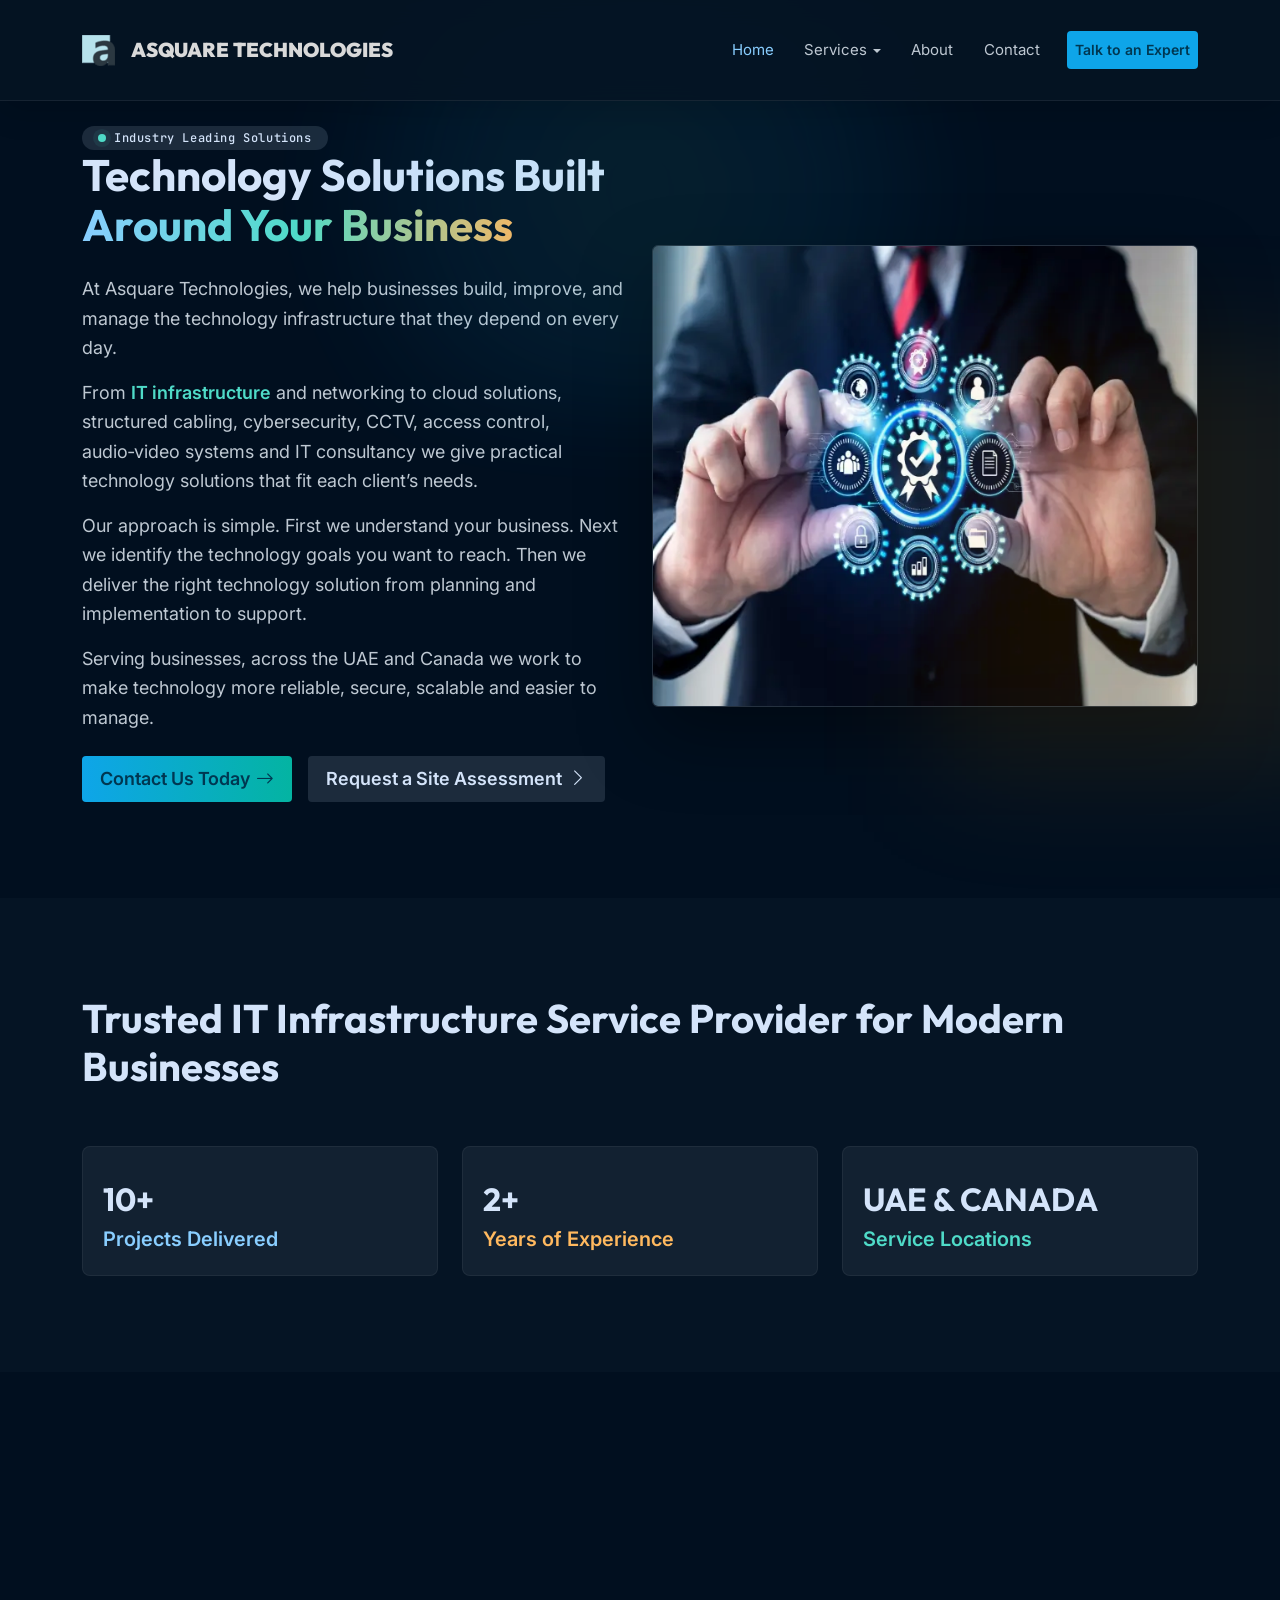
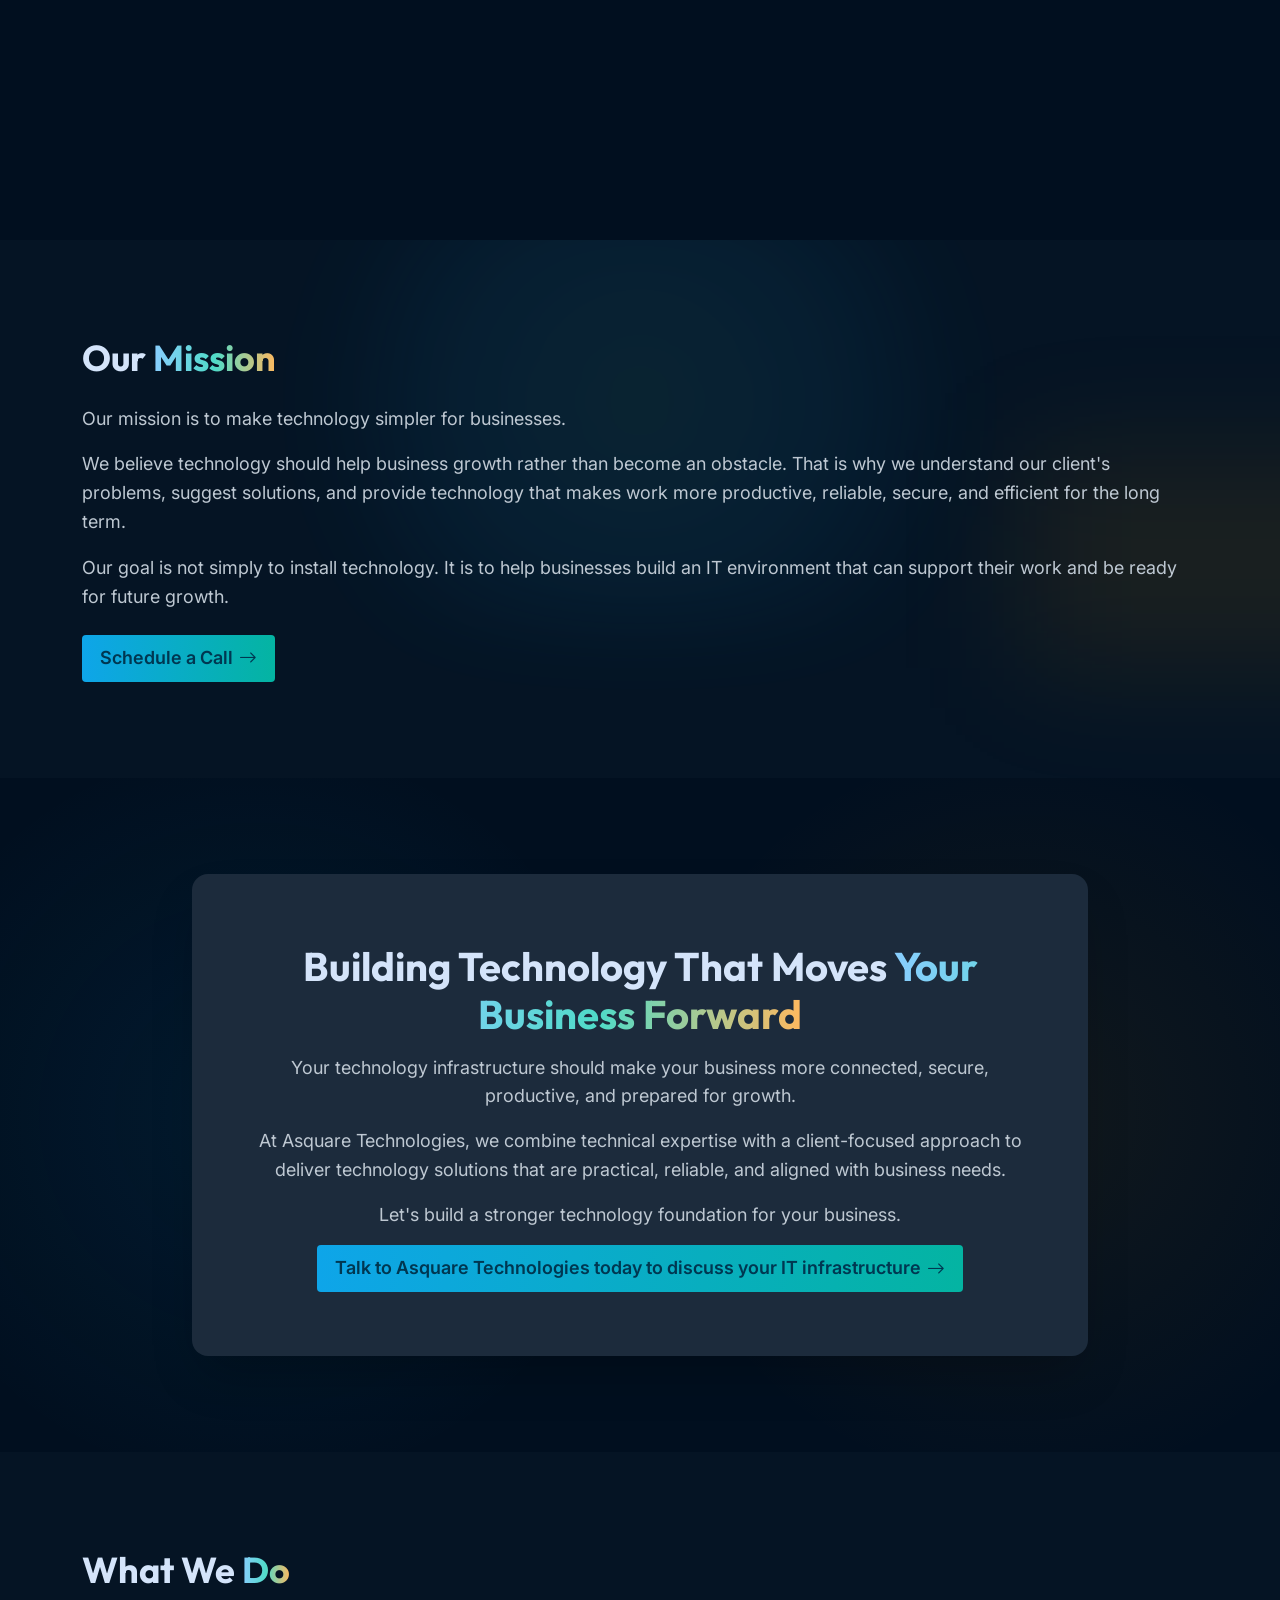
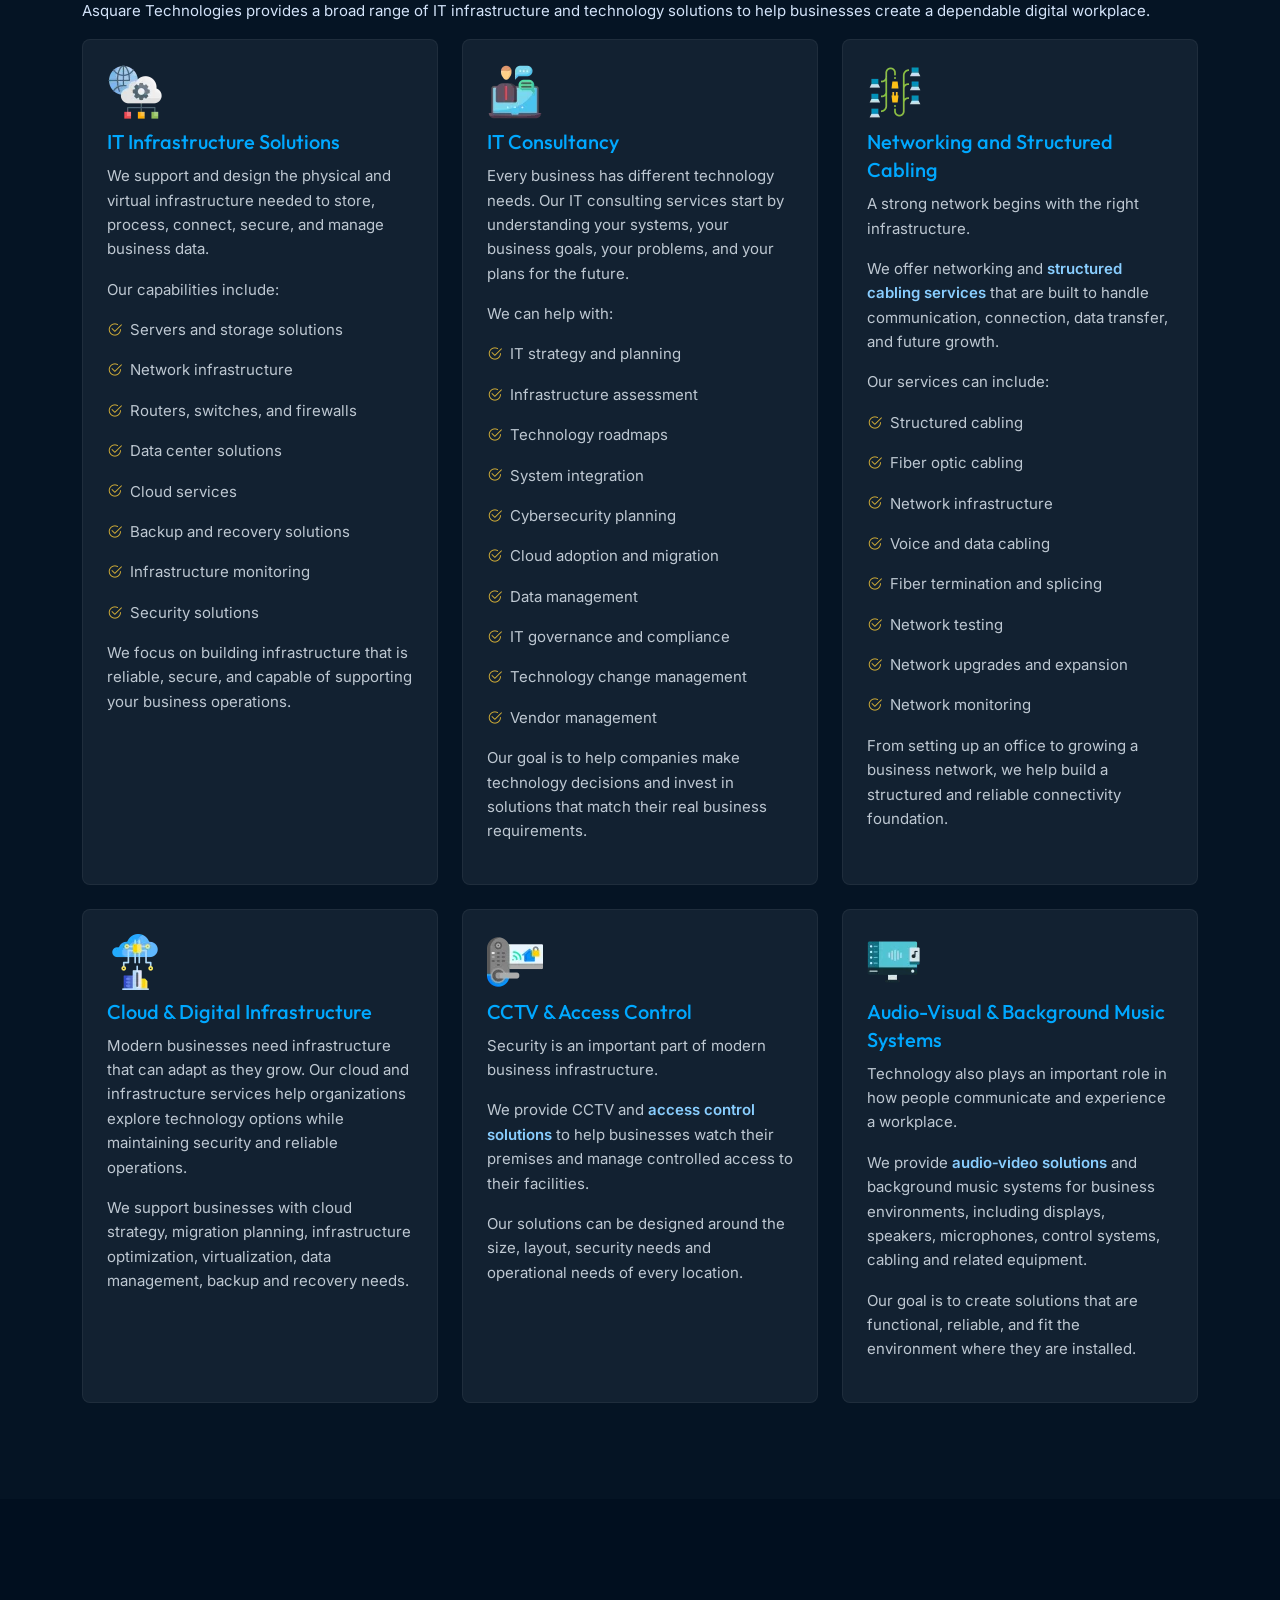
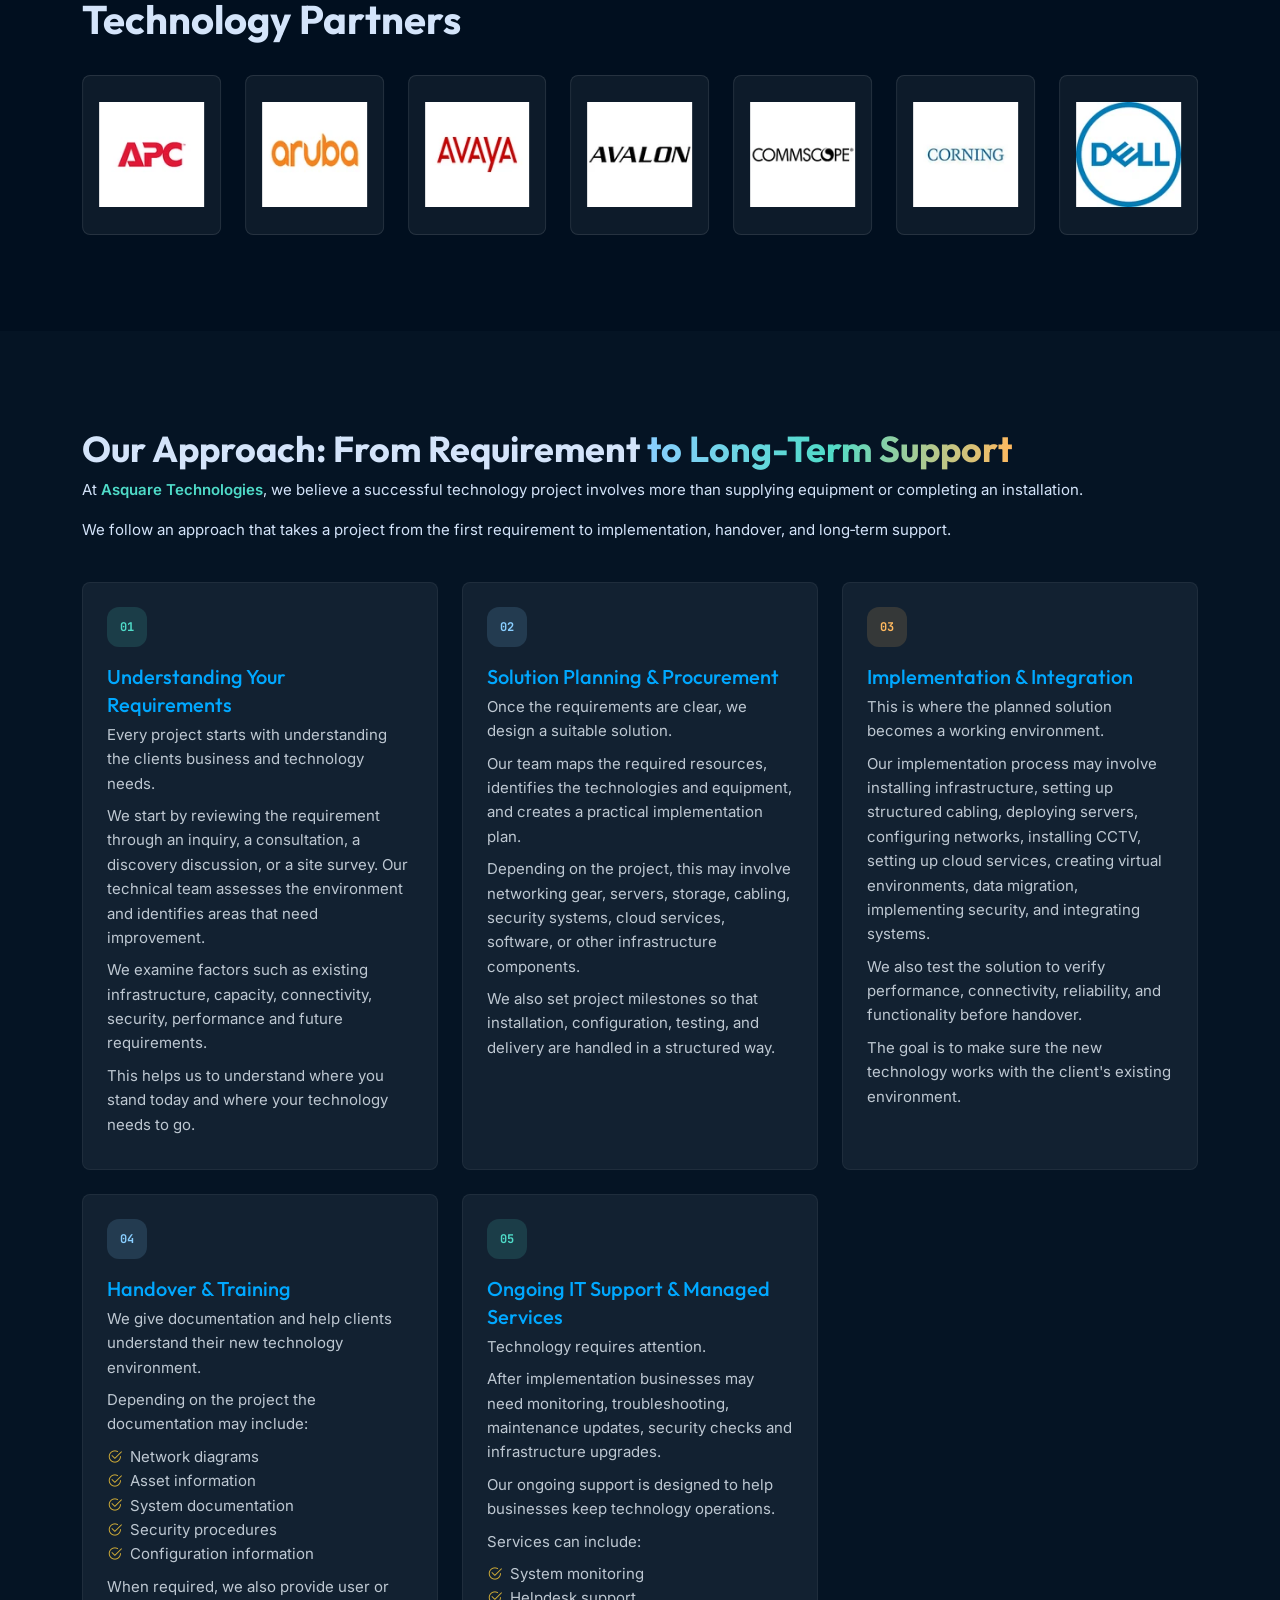
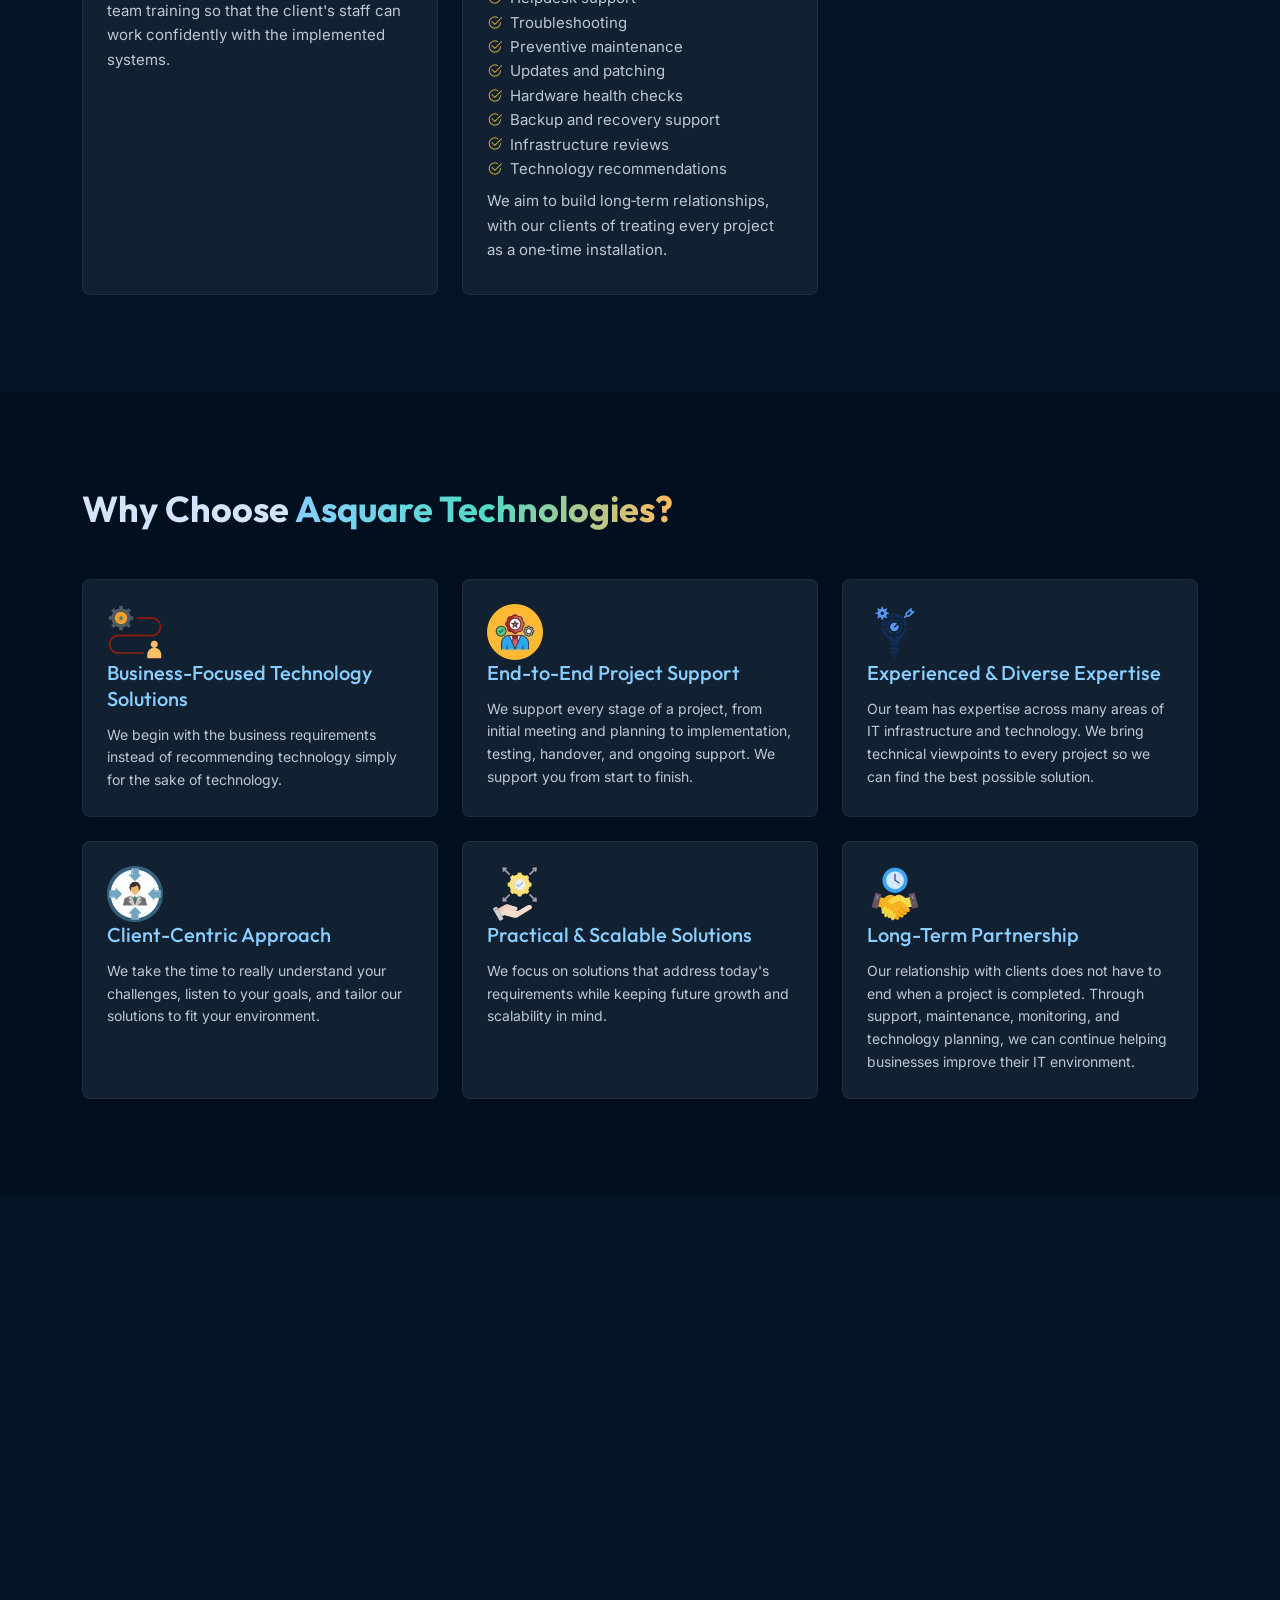
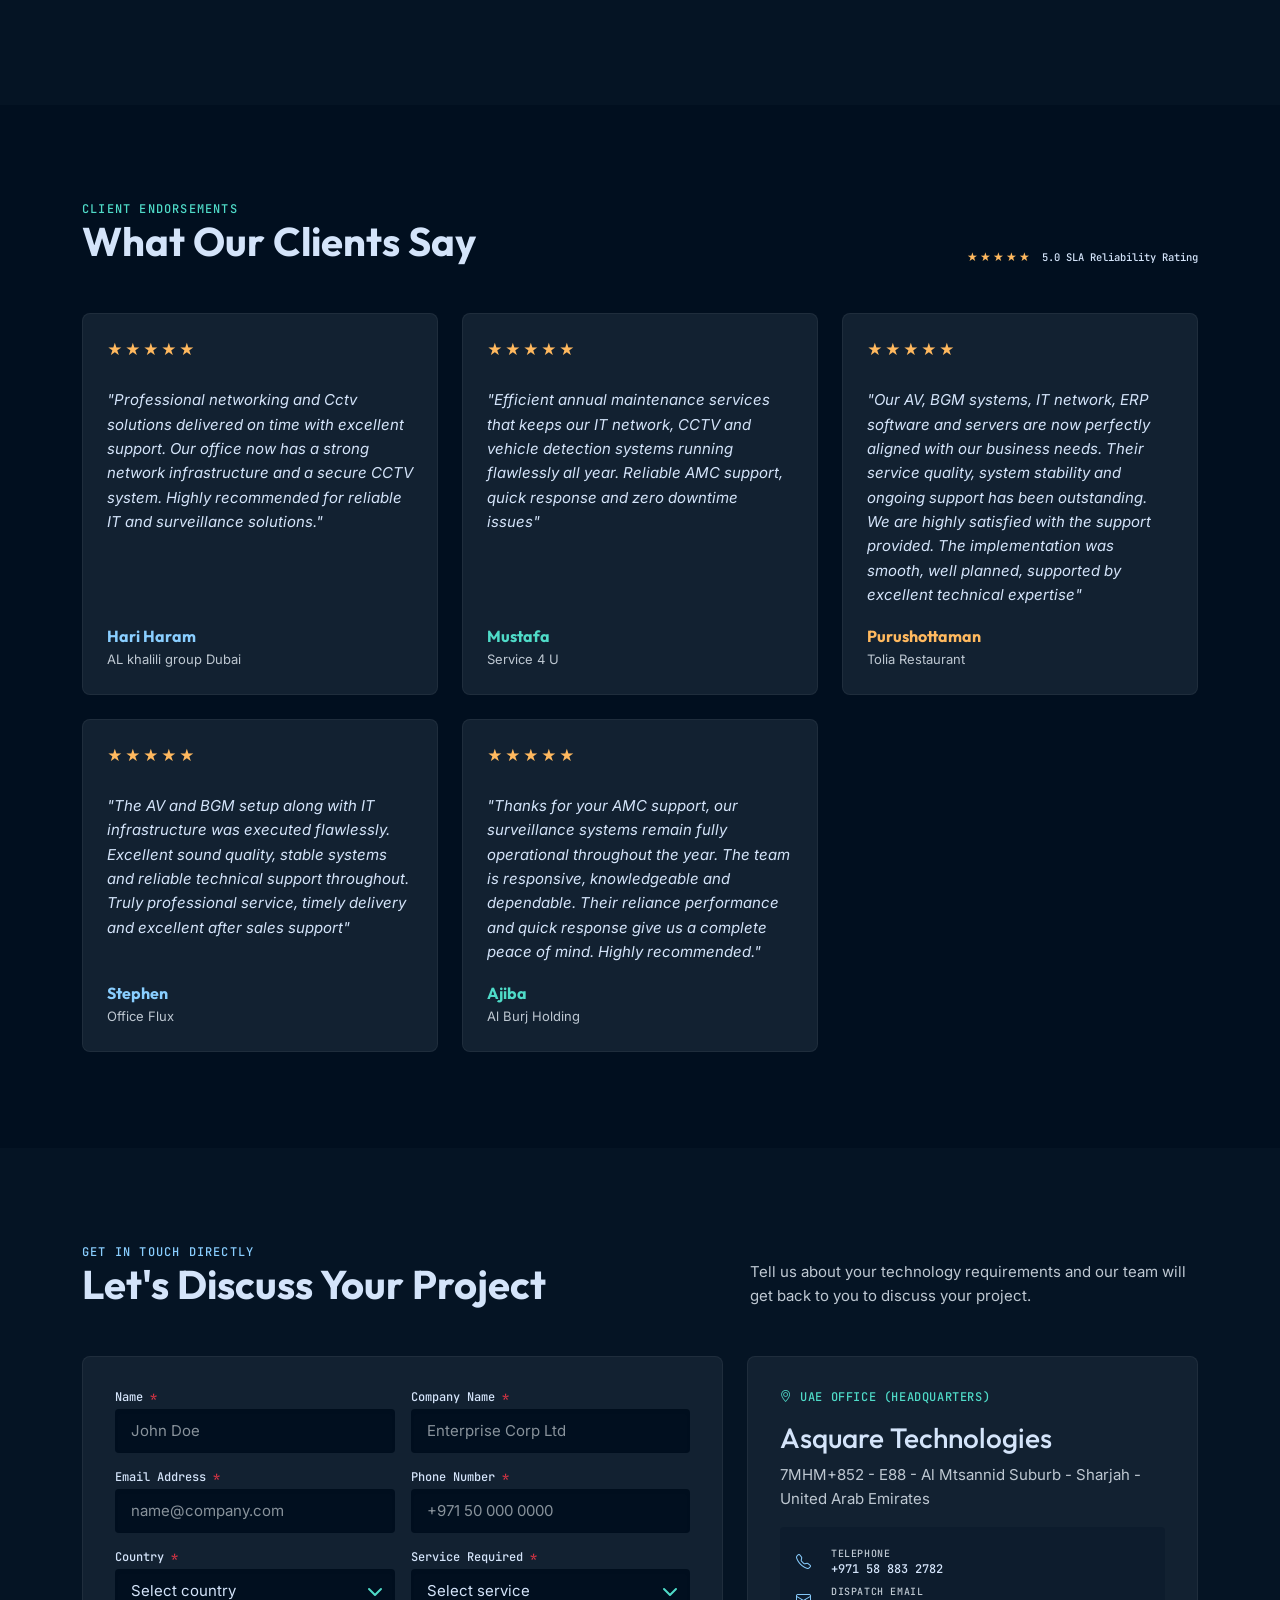
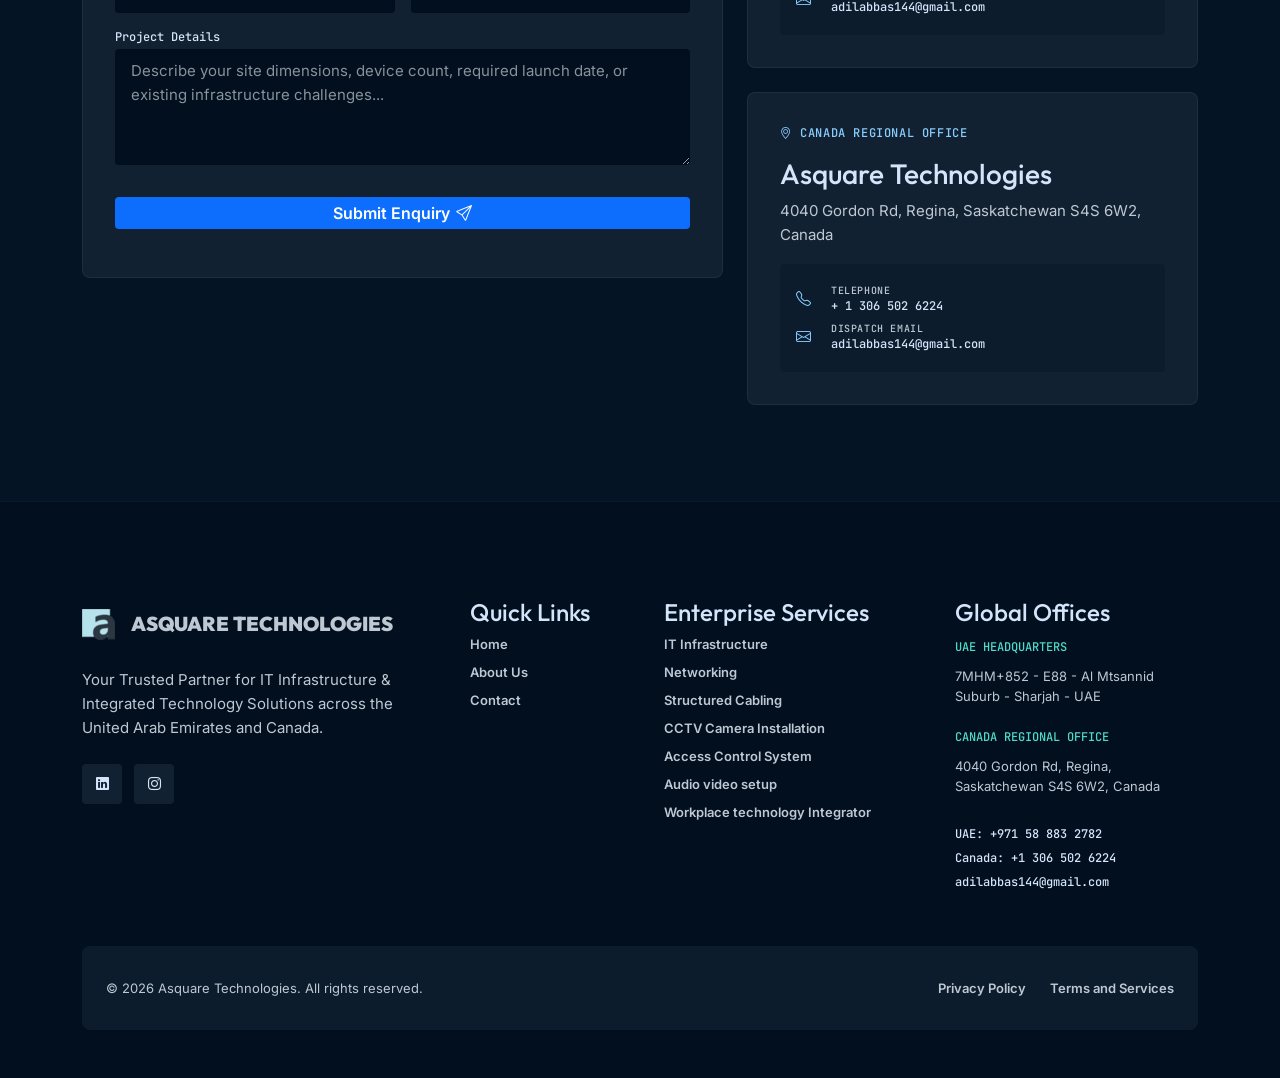
==== commit 98e7805e: "seo and page speed fixes" ====
--- a/about-us/index.html
+++ b/about-us/index.html
@@ -3,8 +3,7 @@
     <head>
         <meta charset="utf-8">
         <meta name="viewport" content="width=device-width, initial-scale=1">
-        <meta name="description" content="Asquare Technologies delivers IT infrastructure, networking, structured cabling, CCTV, access control and IT consultancy solutions for businesses in the UAE and Canada.">
-        <meta name="keywords" content="">
+        <meta name="description" content="Asquare Technologies delivers IT infrastructure, networking, structured cabling, CCTV and access control services for businesses across the UAE and Canada.">
         <meta name="robots" content="index, follow">
         <meta name="author" content="Asquare Technologies">
         <link rel="canonical" href="https://www.asquaretechnologies.ae/about-us/">
@@ -20,7 +19,7 @@
         <meta property="og:type" content="website">
         <meta property="og:site_name" content="Asquare Technologies">
         <meta property="og:title" content="About Asquare Technologies - IT Services in UAE & Canada">
-        <meta property="og:description" content="Asquare Technologies delivers IT infrastructure, networking, structured cabling, CCTV, access control and IT consultancy solutions for businesses in the UAE and Canada.">
+        <meta property="og:description" content="Asquare Technologies delivers IT infrastructure, networking, structured cabling, CCTV and access control services for businesses across the UAE and Canada.">
         <meta property="og:url" content="https://www.asquaretechnologies.ae/about-us/">
         <meta property="og:image" content="https://www.asquaretechnologies.ae/assets/images/og-image.webp">
         <meta property="og:image:width" content="1200">
@@ -29,12 +28,13 @@
         <!-- Twitter Card -->
         <meta name="twitter:card" content="summary_large_image">
         <meta name="twitter:title" content="About Asquare Technologies - IT Services in UAE & Canada">
-        <meta name="twitter:description" content="Asquare Technologies delivers IT infrastructure, networking, structured cabling, CCTV, access control and IT consultancy solutions for businesses in the UAE and Canada.">
+        <meta name="twitter:description" content="Asquare Technologies delivers IT infrastructure, networking, structured cabling, CCTV and access control services for businesses across the UAE and Canada.">
         <meta name="twitter:image" content="https://www.asquaretechnologies.ae/assets/images/og-image.webp">
         <meta name="theme-color" content="#051424">
         <link rel="preconnect" href="https://fonts.googleapis.com">
         <link rel="preconnect" href="https://fonts.gstatic.com" crossorigin>
         <link rel="preconnect" href="https://cdn.jsdelivr.net">
+        <link rel="preload" as="image" href="../assets/images/about/technology-solutions-built-around-your-business.webp" fetchpriority="high">
         <link rel="preconnect" href="https://cdnjs.cloudflare.com">
         <!-- Layout-critical CSS: kept render-blocking to avoid any flash of unstyled content -->
         <link href="https://cdn.jsdelivr.net/npm/bootstrap@5.3.3/dist/css/bootstrap.min.css" rel="stylesheet">
@@ -144,7 +144,7 @@
                     "@id": "https://www.asquaretechnologies.ae/about-us/#webpage",
                     "url": "https://www.asquaretechnologies.ae/about-us/",
                     "name": "About Asquare Technologies - IT Services in UAE & Canada",
-                    "description": "Asquare Technologies delivers IT infrastructure, networking, structured cabling, CCTV, access control and IT consultancy solutions for businesses in the UAE and Canada.",
+                    "description": "Asquare Technologies delivers IT infrastructure, networking, structured cabling, CCTV and access control services for businesses across the UAE and Canada.",
                     "inLanguage": "en",
                     "isPartOf": { "@id": "https://www.asquaretechnologies.ae/#website" },
                     "about": { "@id": "https://www.asquaretechnologies.ae/#organization" },
@@ -176,7 +176,7 @@
             <nav class="navbar navbar-expand-xl navbar-dark">
                 <div class="container">
                     <a class="brand d-flex align-items-center gap-3 text-decoration-none" href="https://www.asquaretechnologies.ae/" aria-label="Asquare Technologies home">
-                        <img src="../assets/images/logo.png" alt="asquare technologies" title="asquare technologies" height="31" width="33" class="img-fluid" fetchpriority="high" />
+                        <img src="../assets/images/logo.png" alt="asquare technologies" title="asquare technologies" height="31" width="33" class="img-fluid" decoding="async"/>
                         <span class="brand-copy">
                             <strong>ASQUARE TECHNOLOGIES</strong>
                         </span>
@@ -255,7 +255,7 @@
                                 </div>
                             </div>
                             <div class="col-lg-6 hero-grid">
-                                <img src="../assets/images/about/technology-solutions-built-around-your-business.webp" alt="Technology solutions built around your business" title="Technology solutions built around your business" height="550" width="650" class="img-fluid rounded-2" loading="eager" fetchpriority="high" />
+                                <img src="../assets/images/about/technology-solutions-built-around-your-business.webp" alt="Technology solutions built around your business" title="Technology solutions built around your business" height="550" width="650" class="img-fluid rounded-2" loading="eager" fetchpriority="high" decoding="async"/>
                             </div>
                         </div>
                     </div>
@@ -303,72 +303,72 @@
                                 <div class="carousel-track" id="track" style="transform: translateX(0)">
                                     <div class="client-carousel-item">
                                         <div class="client-card">
-                                            <img src="../assets/images/clients/al-burj-properties.webp" alt="Al burj properties" title="Al burj properties" height="150" width="200" class="img-fluid rounded-2" loading="lazy" />
-                                        </div>
-                                    </div>
-                                    <div class="client-carousel-item">
-                                        <div class="client-card">
-                                            <img src="../assets/images/clients/al-khalil-group.webp" alt="Al khalil group" title="Al khalil group" height="150" width="200" class="img-fluid rounded-2" loading="lazy" />
-                                        </div>
-                                    </div>
-                                    <div class="client-carousel-item">
-                                        <div class="client-card">
-                                            <img src="../assets/images/clients/al-tawr-center.webp" alt="Al tawr center" title="Al tawr center" height="150" width="200" class="img-fluid rounded-2" loading="lazy" />
-                                        </div>
-                                    </div>
-                                    <div class="client-carousel-item">
-                                        <div class="client-card">
-                                            <img src="../assets/images/clients/ayur-vaidya.webp" alt="Ayur vaidya" title="Ayur vaidya" height="150" width="200" class="img-fluid rounded-2" loading="lazy" />
-                                        </div>
-                                    </div>
-                                    <div class="client-carousel-item">
-                                        <div class="client-card">
-                                            <img src="../assets/images/clients/culines.webp" alt="Culines" title="Culines" height="150" width="200" class="img-fluid rounded-2" loading="lazy" />
-                                        </div>
-                                    </div>
-                                    <div class="client-carousel-item">
-                                        <div class="client-card">
-                                            <img src="../assets/images/clients/data-tel.webp" alt="Data tel" title="Data tel" height="150" width="200" class="img-fluid rounded-2" loading="lazy" />
-                                        </div>
-                                    </div>
-                                    <div class="client-carousel-item">
-                                        <div class="client-card">
-                                            <img src="../assets/images/clients/dhe-swagat.webp" alt="Dhe swagat" title="Dhe swagat" height="150" width="200" class="img-fluid rounded-2" loading="lazy" />
-                                        </div>
-                                    </div>
-                                    <div class="client-carousel-item">
-                                        <div class="client-card">
-                                            <img src="../assets/images/clients/kathis.webp" alt="Kathis" title="Kathis" height="150" width="200" class="img-fluid rounded-2" loading="lazy" />
-                                        </div>
-                                    </div>
-                                    <div class="client-carousel-item">
-                                        <div class="client-card">
-                                            <img src="../assets/images/clients/office-flux.webp" alt="Office flux" title="Office flux" height="150" width="200" class="img-fluid rounded-2" loading="lazy" />
-                                        </div>
-                                    </div>
-                                    <div class="client-carousel-item">
-                                        <div class="client-card">
-                                            <img src="../assets/images/clients/open-master-games.webp" alt="Open master games" title="Open master games" height="150" width="200" class="img-fluid rounded-2" loading="lazy" />
-                                        </div>
-                                    </div>
-                                    <div class="client-carousel-item">
-                                        <div class="client-card">
-                                            <img src="../assets/images/clients/service-4u.webp" alt="Service 4u" title="Service 4u" height="150" width="200" class="img-fluid rounded-2" loading="lazy" />
-                                        </div>
-                                    </div>
-                                    <div class="client-carousel-item">
-                                        <div class="client-card">
-                                            <img src="../assets/images/clients/space-deck.webp" alt="Space deck" title="Space deck" height="150" width="200" class="img-fluid rounded-2" loading="lazy" />
-                                        </div>
-                                    </div>
-                                    <div class="client-carousel-item">
-                                        <div class="client-card">
-                                            <img src="../assets/images/clients/tolia.webp" alt="Tolia" title="Tolia" height="150" width="200" class="img-fluid rounded-2" loading="lazy" />
-                                        </div>
-                                    </div>
-                                    <div class="client-carousel-item">
-                                        <div class="client-card">
-                                            <img src="../assets/images/clients/wiz-kidz.webp" alt="Wiz kids" title="Wiz kids" height="150" width="200" class="img-fluid rounded-2" loading="lazy" />
+                                            <img src="../assets/images/clients/al-burj-properties.webp" alt="Al burj properties" title="Al burj properties" height="150" width="200" class="img-fluid rounded-2" loading="lazy" decoding="async"/>
+                                        </div>
+                                    </div>
+                                    <div class="client-carousel-item">
+                                        <div class="client-card">
+                                            <img src="../assets/images/clients/al-khalil-group.webp" alt="Al khalil group" title="Al khalil group" height="150" width="200" class="img-fluid rounded-2" loading="lazy" decoding="async"/>
+                                        </div>
+                                    </div>
+                                    <div class="client-carousel-item">
+                                        <div class="client-card">
+                                            <img src="../assets/images/clients/al-tawr-center.webp" alt="Al tawr center" title="Al tawr center" height="150" width="200" class="img-fluid rounded-2" loading="lazy" decoding="async"/>
+                                        </div>
+                                    </div>
+                                    <div class="client-carousel-item">
+                                        <div class="client-card">
+                                            <img src="../assets/images/clients/ayur-vaidya.webp" alt="Ayur vaidya" title="Ayur vaidya" height="150" width="200" class="img-fluid rounded-2" loading="lazy" decoding="async"/>
+                                        </div>
+                                    </div>
+                                    <div class="client-carousel-item">
+                                        <div class="client-card">
+                                            <img src="../assets/images/clients/culines.webp" alt="Culines" title="Culines" height="150" width="200" class="img-fluid rounded-2" loading="lazy" decoding="async"/>
+                                        </div>
+                                    </div>
+                                    <div class="client-carousel-item">
+                                        <div class="client-card">
+                                            <img src="../assets/images/clients/data-tel.webp" alt="Data tel" title="Data tel" height="150" width="200" class="img-fluid rounded-2" loading="lazy" decoding="async"/>
+                                        </div>
+                                    </div>
+                                    <div class="client-carousel-item">
+                                        <div class="client-card">
+                                            <img src="../assets/images/clients/dhe-swagat.webp" alt="Dhe swagat" title="Dhe swagat" height="150" width="200" class="img-fluid rounded-2" loading="lazy" decoding="async"/>
+                                        </div>
+                                    </div>
+                                    <div class="client-carousel-item">
+                                        <div class="client-card">
+                                            <img src="../assets/images/clients/kathis.webp" alt="Kathis" title="Kathis" height="150" width="200" class="img-fluid rounded-2" loading="lazy" decoding="async"/>
+                                        </div>
+                                    </div>
+                                    <div class="client-carousel-item">
+                                        <div class="client-card">
+                                            <img src="../assets/images/clients/office-flux.webp" alt="Office flux" title="Office flux" height="150" width="200" class="img-fluid rounded-2" loading="lazy" decoding="async"/>
+                                        </div>
+                                    </div>
+                                    <div class="client-carousel-item">
+                                        <div class="client-card">
+                                            <img src="../assets/images/clients/open-master-games.webp" alt="Open master games" title="Open master games" height="150" width="200" class="img-fluid rounded-2" loading="lazy" decoding="async"/>
+                                        </div>
+                                    </div>
+                                    <div class="client-carousel-item">
+                                        <div class="client-card">
+                                            <img src="../assets/images/clients/service-4u.webp" alt="Service 4u" title="Service 4u" height="150" width="200" class="img-fluid rounded-2" loading="lazy" decoding="async"/>
+                                        </div>
+                                    </div>
+                                    <div class="client-carousel-item">
+                                        <div class="client-card">
+                                            <img src="../assets/images/clients/space-deck.webp" alt="Space deck" title="Space deck" height="150" width="200" class="img-fluid rounded-2" loading="lazy" decoding="async"/>
+                                        </div>
+                                    </div>
+                                    <div class="client-carousel-item">
+                                        <div class="client-card">
+                                            <img src="../assets/images/clients/tolia.webp" alt="Tolia" title="Tolia" height="150" width="200" class="img-fluid rounded-2" loading="lazy" decoding="async"/>
+                                        </div>
+                                    </div>
+                                    <div class="client-carousel-item">
+                                        <div class="client-card">
+                                            <img src="../assets/images/clients/wiz-kidz.webp" alt="Wiz kids" title="Wiz kids" height="150" width="200" class="img-fluid rounded-2" loading="lazy" decoding="async"/>
                                         </div>
                                     </div>
                                 </div>
@@ -431,7 +431,7 @@
                             <div class="col-md-6 col-lg-4">
                                 <div class="industry-card solution-card">
                                     <div>
-                                        <img src="../assets/images/about/it-infrastructure-solutions.webp" alt="IT infrastructure solutions" title="IT infrastructure solutions" height="56" width="56" class="img-fluid rounded-2" loading="lazy" />
+                                        <img src="../assets/images/about/it-infrastructure-solutions.webp" alt="IT infrastructure solutions" title="IT infrastructure solutions" height="56" width="56" class="img-fluid rounded-2" loading="lazy" decoding="async"/>
                                     </div>
                                     <h3>IT Infrastructure Solutions</h3>
                                     <p>We support and design the physical and virtual infrastructure needed to store, process, connect, secure, and manage business data.</p>
@@ -474,7 +474,7 @@
                             <div class="col-md-6 col-lg-4">
                                 <div class="industry-card solution-card">
                                     <div>
-                                        <img src="../assets/images/about/it-consultancy.webp" alt="IT consultancy" title="IT consultancy" height="56" width="56" class="img-fluid rounded-2" loading="lazy" />
+                                        <img src="../assets/images/about/it-consultancy.webp" alt="IT consultancy" title="IT consultancy" height="56" width="56" class="img-fluid rounded-2" loading="lazy" decoding="async"/>
                                     </div>
                                     <h3>IT Consultancy</h3>
                                     <p>Every business has different technology needs. Our IT consulting services start by understanding your systems, your business goals, your problems, and your plans for the future.</p>
@@ -525,7 +525,7 @@
                             <div class="col-md-6 col-lg-4">
                                 <div class="industry-card solution-card">
                                     <div>
-                                        <img src="../assets/images/about/networking-and-structured-cabling.webp" alt="Networking and structured cabling" title="Networking and structured cabling" height="56" width="56" class="img-fluid rounded-2" loading="lazy" />
+                                        <img src="../assets/images/about/networking-and-structured-cabling.webp" alt="Networking and structured cabling" title="Networking and structured cabling" height="56" width="56" class="img-fluid rounded-2" loading="lazy" decoding="async"/>
                                     </div>
                                     <h3>Networking and Structured Cabling</h3>
                                     <p>A strong network begins with the right infrastructure.</p>
@@ -569,7 +569,7 @@
                             <div class="col-md-6 col-lg-4">
                                 <div class="industry-card solution-card">
                                     <div>
-                                        <img src="../assets/images/about/cloud-digital-infrastructure.webp" alt="Cloud and digital infrastructure" title="Cloud and digital infrastructure" height="56" width="56" class="img-fluid rounded-2" loading="lazy" />
+                                        <img src="../assets/images/about/cloud-digital-infrastructure.webp" alt="Cloud and digital infrastructure" title="Cloud and digital infrastructure" height="56" width="56" class="img-fluid rounded-2" loading="lazy" decoding="async"/>
                                     </div>
                                     <h3>Cloud & Digital Infrastructure</h3>
                                     <p>Modern businesses need infrastructure that can adapt as they grow. Our cloud and infrastructure services help organizations explore technology options while maintaining security and reliable operations.</p>
@@ -579,7 +579,7 @@
                             <div class="col-md-6 col-lg-4">
                                 <div class="industry-card solution-card">
                                     <div>
-                                        <img src="../assets/images/about/cctv-access-control.webp" alt="CCTV and access control" title="CCTV and access control" height="56" width="56" class="img-fluid rounded-2" loading="lazy" />
+                                        <img src="../assets/images/about/cctv-access-control.webp" alt="CCTV and access control" title="CCTV and access control" height="56" width="56" class="img-fluid rounded-2" loading="lazy" decoding="async"/>
                                     </div>
                                     <h3>CCTV & Access Control</h3>
                                     <p>Security is an important part of modern business infrastructure.</p>
@@ -590,7 +590,7 @@
                             <div class="col-md-6 col-lg-4">
                                 <div class="industry-card solution-card">
                                     <div>
-                                        <img src="../assets/images/about/audio-visual-background-music-systems.webp" alt="Audio-visual and background music systems" title="Audio-visual and background music systems" height="56" width="56" class="img-fluid rounded-2" loading="lazy" />
+                                        <img src="../assets/images/about/audio-visual-background-music-systems.webp" alt="Audio-visual and background music systems" title="Audio-visual and background music systems" height="56" width="56" class="img-fluid rounded-2" loading="lazy" decoding="async"/>
                                     </div>
                                     <h3>Audio-Visual & Background Music Systems</h3>
                                     <p>Technology also plays an important role in how people communicate and experience a workplace.</p>
@@ -965,7 +965,7 @@
                             <!-- Value Card 1 -->
                             <div class="value-card">
                                 <div>
-                                    <img src="../assets/images/about/business-focused-technology-solutions.webp" alt="Business-focused technology solutions" title="Business-focused technology solutions" height="56" width="56" class="img-fluid rounded-2" loading="lazy" />
+                                    <img src="../assets/images/about/business-focused-technology-solutions.webp" alt="Business-focused technology solutions" title="Business-focused technology solutions" height="56" width="56" class="img-fluid rounded-2" loading="lazy" decoding="async"/>
                                 </div>
                                 <h3>Business-Focused Technology Solutions</h3>
                                 <p>We begin with the business requirements instead of recommending technology simply for the sake of technology.</p>
@@ -973,7 +973,7 @@
                             <!-- Value Card 2 -->
                             <div class="value-card">
                                 <div>
-                                    <img src="../assets/images/about/end-to-end-project-support.webp" alt="End-to-end project support" title="End-to-end project support" height="56" width="56" class="img-fluid rounded-2" loading="lazy" />
+                                    <img src="../assets/images/about/end-to-end-project-support.webp" alt="End-to-end project support" title="End-to-end project support" height="56" width="56" class="img-fluid rounded-2" loading="lazy" decoding="async"/>
                                 </div>
                                 <h3>End-to-End Project Support</h3>
                                 <p>We support every stage of a project, from initial meeting and planning to implementation, testing, handover, and ongoing support. We support you from start to finish.</p>
@@ -981,7 +981,7 @@
                             <!-- Value Card 3 -->
                             <div class="value-card">
                                 <div>
-                                    <img src="../assets/images/about/experienced-diverse-expertised.webp" alt="Experienced and diverse expertise" title="Experienced and diverse expertise" height="56" width="56" class="img-fluid rounded-2" loading="lazy" />
+                                    <img src="../assets/images/about/experienced-diverse-expertised.webp" alt="Experienced and diverse expertise" title="Experienced and diverse expertise" height="56" width="56" class="img-fluid rounded-2" loading="lazy" decoding="async"/>
                                 </div>
                                 <h3>Experienced & Diverse Expertise</h3>
                                 <p>Our team has expertise across many areas of IT infrastructure and technology. We bring technical viewpoints to every project so we can find the best possible solution.</p>
@@ -989,7 +989,7 @@
                             <!-- Value Card 4 -->
                             <div class="value-card">
                                 <div>
-                                    <img src="../assets/images/about/client-centric-approach.webp" alt="Client-centric approach" title="Client-centric approach" height="56" width="56" class="img-fluid rounded-2" loading="lazy" />
+                                    <img src="../assets/images/about/client-centric-approach.webp" alt="Client-centric approach" title="Client-centric approach" height="56" width="56" class="img-fluid rounded-2" loading="lazy" decoding="async"/>
                                 </div>
                                 <h3>Client-Centric Approach</h3>
                                 <p>We take the time to really understand your challenges, listen to your goals, and tailor our solutions to fit your environment.</p>
@@ -997,14 +997,14 @@
                             <!-- Premium Value Card -->
                             <div class="value-card">
                                 <div>
-                                    <img src="../assets/images/about/practical-and-scalable-solutions.webp" alt="Practical and scalable solutions" title="Practical and scalable solutions" height="56" width="56" class="img-fluid rounded-2" loading="lazy" />
+                                    <img src="../assets/images/about/practical-and-scalable-solutions.webp" alt="Practical and scalable solutions" title="Practical and scalable solutions" height="56" width="56" class="img-fluid rounded-2" loading="lazy" decoding="async"/>
                                 </div>
                                 <h3>Practical & Scalable Solutions</h3>
                                 <p>We focus on solutions that address today's requirements while keeping future growth and scalability in mind.</p>
                             </div>
                             <div class="value-card">
                                 <div>
-                                    <img src="../assets/images/about/long-term-partnership.webp" alt="Long-term partnership" title="Long-term partnership" height="56" width="56" class="img-fluid rounded-2" loading="lazy" />
+                                    <img src="../assets/images/about/long-term-partnership.webp" alt="Long-term partnership" title="Long-term partnership" height="56" width="56" class="img-fluid rounded-2" loading="lazy" decoding="async"/>
                                 </div>
                                 <h3>Long-Term Partnership</h3>
                                 <p>Our relationship with clients does not have to end when a project is completed. Through support, maintenance, monitoring, and technology planning, we can continue helping businesses improve their IT environment.</p>
@@ -1018,7 +1018,7 @@
                     <div class="container">
                         <div class="row g-4 align-items-center flex-column-reverse flex-lg-row">
                             <div class="col-lg-6">
-                                <img src="../assets/images/networking/networking-solutions-for-uae-canada-businesses.webp" alt="Supporting businesses across the UAE and Canada" title="Supporting businesses across the UAE and Canada" height="350" width="600" class="img-fluid rounded-2" loading="lazy" />
+                                <img src="../assets/images/networking/networking-solutions-for-uae-canada-businesses.webp" alt="Supporting businesses across the UAE and Canada" title="Supporting businesses across the UAE and Canada" height="350" width="600" class="img-fluid rounded-2" loading="lazy" decoding="async"/>
                             </div>
                             <div class="col-lg-6">
                                 <h2>Supporting Businesses Across <span>the UAE & Canada</span></h2>
@@ -1210,7 +1210,7 @@
                     <div class="col-12 col-lg-4">
                         <div class="brand d-flex align-items-center gap-3">
                             <a class="brand d-flex align-items-center gap-3 text-decoration-none" href="https://www.asquaretechnologies.ae/" aria-label="Asquare Technologies home">
-                                <img src="../assets/images/logo.png" alt="Asquare Technologies logo" title="Asquare Technologies" height="31" width="33" class="img-fluid" fetchpriority="high" />
+                                <img src="../assets/images/logo.png" alt="Asquare Technologies logo" title="Asquare Technologies" height="31" width="33" class="img-fluid" loading="lazy" decoding="async"/>
                                 <span class="brand-copy">
                                     <strong>ASQUARE TECHNOLOGIES</strong>
                                 </span>
@@ -1276,14 +1276,14 @@
         <button class="back-to-top" id="backToTop" aria-label="Back to top"><i class="bi bi-arrow-up"></i></button>
         <!-- Bootstrap JS - deferred -->
         <script src="https://cdn.jsdelivr.net/npm/bootstrap@5.3.3/dist/js/bootstrap.bundle.min.js" defer integrity="sha384-YvpcrYf0tY3lHB60NNkmXc5s9fDVZLESaAA55NDzOxhy9GkcIdslK1eN7N6jIeHz" crossorigin="anonymous"></script>
-        <script src="https://unpkg.com/aos@2.3.1/dist/aos.js"></script>
+        <script src="https://unpkg.com/aos@2.3.1/dist/aos.js" defer></script>
         <script>
-            AOS.init();
+            document.addEventListener("DOMContentLoaded", function () { if (window.AOS) AOS.init(); });
         </script>
         <!-- Main Script - deferred and optimized -->
         <script src="../assets/js/script.js" defer></script>
         
-<script src="https://cdn.jsdelivr.net/npm/swiper@11/swiper-bundle.min.js"></script>
+<script src="https://cdn.jsdelivr.net/npm/swiper@11/swiper-bundle.min.js" defer></script>
 
     </body>
-</html>+</html>
--- a/assets/css/style.css
+++ b/assets/css/style.css
@@ -28,7 +28,7 @@
 .services-dropdown {min-width: 250px;padding: 8px;margin-top: 12px;background: var(--surface);border: 1px solid var(--border);border-radius: 6px;box-shadow: 0 20px 45px rgba(0, 0, 0, 0.35);}
 .services-dropdown .dropdown-item { color: var(--muted); padding: 10px 14px; border-radius: 4px; font-size: 14px; transition: all 0.2s ease; }
 .services-dropdown .dropdown-item:hover, .services-dropdown .dropdown-item:focus { color: var(--blue); background: var(--surface2); padding-left: 18px; }
-.services-dropdown .dropdown-item::before { content: "→"; color: var(--teal); margin-right: 8px; opacity: 0; transition: opacity 0.2s ease; }
+.services-dropdown .dropdown-item::before { content: ""; display: inline-block; width: 7px; height: 7px; margin-right: 9px; border-top: 1px solid var(--teal); border-right: 1px solid var(--teal); transform: rotate(45deg); opacity: 0; transition: opacity 0.2s ease; }
 .services-dropdown .dropdown-item:hover::before { opacity: 1; }
 /* Dropdown arrow */
 .nav-link.dropdown-toggle::after { margin-left: 6px; vertical-align: 2px; border-top-color: var(--muted); }
@@ -98,7 +98,7 @@
 .eyebrow{font:500 12px/16px JetBrains Mono,monospace;letter-spacing:1.2px;text-transform:uppercase}
 .stat-card,.service-card,.industry-card,.process-card,.feature-card,.review-card,.office-card,.contact-card{background:var(--surface);border:1px solid var(--border);border-radius:8px}
 .stat-card{padding:20px;}
-.process-card:hover{background: none; cursor: pointer;}
+.process-card:hover{background: none;}
 .card-top{display:flex;justify-content:space-between;align-items:center;gap:12px}
 .icon-box{width:48px;height:48px;border-radius:4px;background:var(--surface2);display:inline-flex;align-items:center;justify-content:center;color:var(--blue);font-size:20px;flex:0 0 auto}
 .stat-card>strong{display:block;font-size:32px;line-height:48px;letter-spacing:-1.4px;margin-top:8px}
@@ -106,7 +106,7 @@
 .stat-card h3{margin:0;color:var(--blue) !important;font-size:24px}
 .stat-card ul{list-style:none;padding:0;margin:16px 0 0;color:var(--muted);font-size:13px}
 .stat-card li{margin:4px 0}
-.stat-card li:before{content:"✓";color:var(--teal);margin-right:8px}
+.stat-card li:before{content:"";display:inline-block;width:7px;height:11px;border:solid var(--teal);border-width:0 2px 2px 0;transform:rotate(45deg);vertical-align:-1px;margin:0 10px 0 2px}
 .teal-tag{color:var(--teal);background:rgba(79,219,200,.1)}
 .gold-tag{color:var(--gold);background:rgba(255,185,95,.1)}
 .blue-tag{color:var(--blue);background:rgba(137,206,255,.1)}
@@ -187,9 +187,10 @@
 .form-status--error{color:var(--gold)}
 .form-status--success{color:var(--teal)}
 .brands-grid { display: grid; grid-template-columns: repeat(auto-fit, minmax(140px, 1fr)); gap: 20px; margin-bottom: 0; }
-.brand-card { background: var(--card-bg); border: 1px solid var(--card-border); border-radius: 12px; padding: 16px; display: flex; align-items: center; justify-content: center; min-height: 160px; transition: all 0.3s cubic-bezier(0.34, 1.56, 0.64, 1); cursor: pointer; position: relative; overflow: hidden; }
+.brand-card { background: var(--card-bg); border: 1px solid var(--card-border); border-radius: 12px; padding: 16px; display: flex; align-items: center; justify-content: center; min-height: 160px; transition: all 0.3s cubic-bezier(0.34, 1.56, 0.64, 1); position: relative; overflow: hidden; }
 .brand-card::before { content: ''; position: absolute; top: 0; left: -100%; width: 100%; height: 100%; background: linear-gradient(90deg, transparent, rgba(255, 255, 255, 0.1), transparent); transition: left 0.5s ease; }
-.brand-card:hover, .process-card:hover, .stat-card:hover, .service-card:hover, .industry-card:hover, .feature-card:hover { background: var(--hover-bg); border-color: var(--primary-color); box-shadow: 0 12px 24px var(--hover-shadow); cursor: pointer; transition:all 0.2s }
+.brand-card, .process-card, .stat-card, .service-card, .industry-card, .feature-card { transition: background-color .2s ease, border-color .2s ease, box-shadow .2s ease, transform .2s ease; }
+.brand-card:hover, .process-card:hover, .stat-card:hover, .service-card:hover, .industry-card:hover, .feature-card:hover { background: var(--hover-bg); border-color: var(--primary-color); box-shadow: 0 12px 24px var(--hover-shadow); transform: translateY(-2px); }
 .brand-card:hover::before { left: 100%; }
 .brand-card img { max-width: 100%; max-height: 100%; object-fit: contain; position: relative; z-index: 1; }
 /* Responsive adjustments */
@@ -205,7 +206,6 @@
   .brands-grid {grid-template-columns: repeat(auto-fit, minmax(100px, 1fr));gap: 12px;}
   .brand-card {min-height: 120px;padding: 10px;}
   .section-heading.split h2, .section-heading.split .h2 {font-size: 28px;}
-  .row>*{margin-top: 20px !important;}
 }
 @media (max-width: 480px) {
   .brands-grid { grid-template-columns: repeat(auto-fit, minmax(100px, 1fr)); gap: 10px; }
@@ -377,4 +377,11 @@
 @keyframes slideDown {
   from { opacity: 0; transform: translateY(-10px); }
   to { opacity: 1; transform: translateY(0); }
-}+}
+
+/* Small visual refinements */
+.site-header{border-bottom:1px solid rgba(255,255,255,.07);box-shadow:0 10px 30px rgba(0,0,0,.14)}
+.nav-link{border-radius:8px;transition:color .2s ease,background-color .2s ease}
+.nav-link:hover{background:rgba(137,206,255,.08)}
+.hero .img-fluid{border:1px solid rgba(255,255,255,.14);border-radius:18px;box-shadow:0 28px 72px rgba(0,0,0,.38)}
+a:focus-visible,button:focus-visible{outline:2px solid var(--teal);outline-offset:3px}
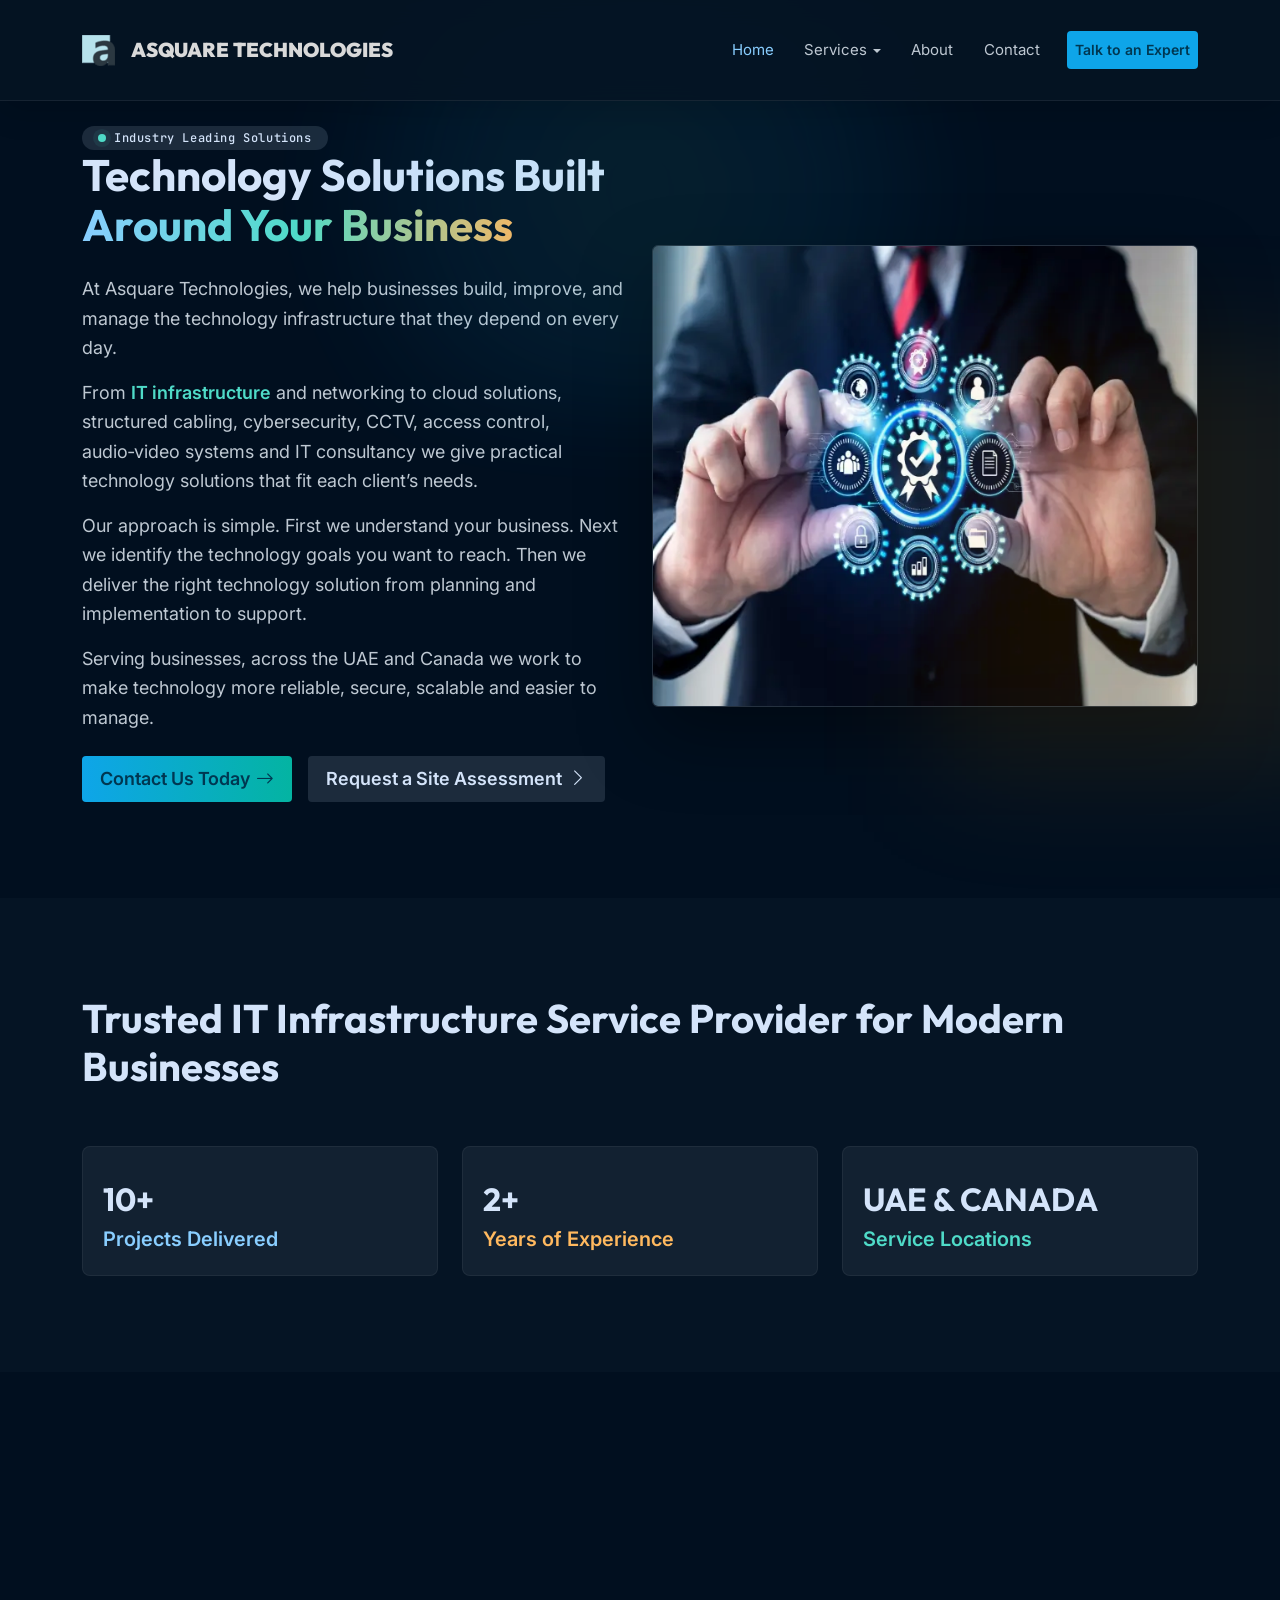
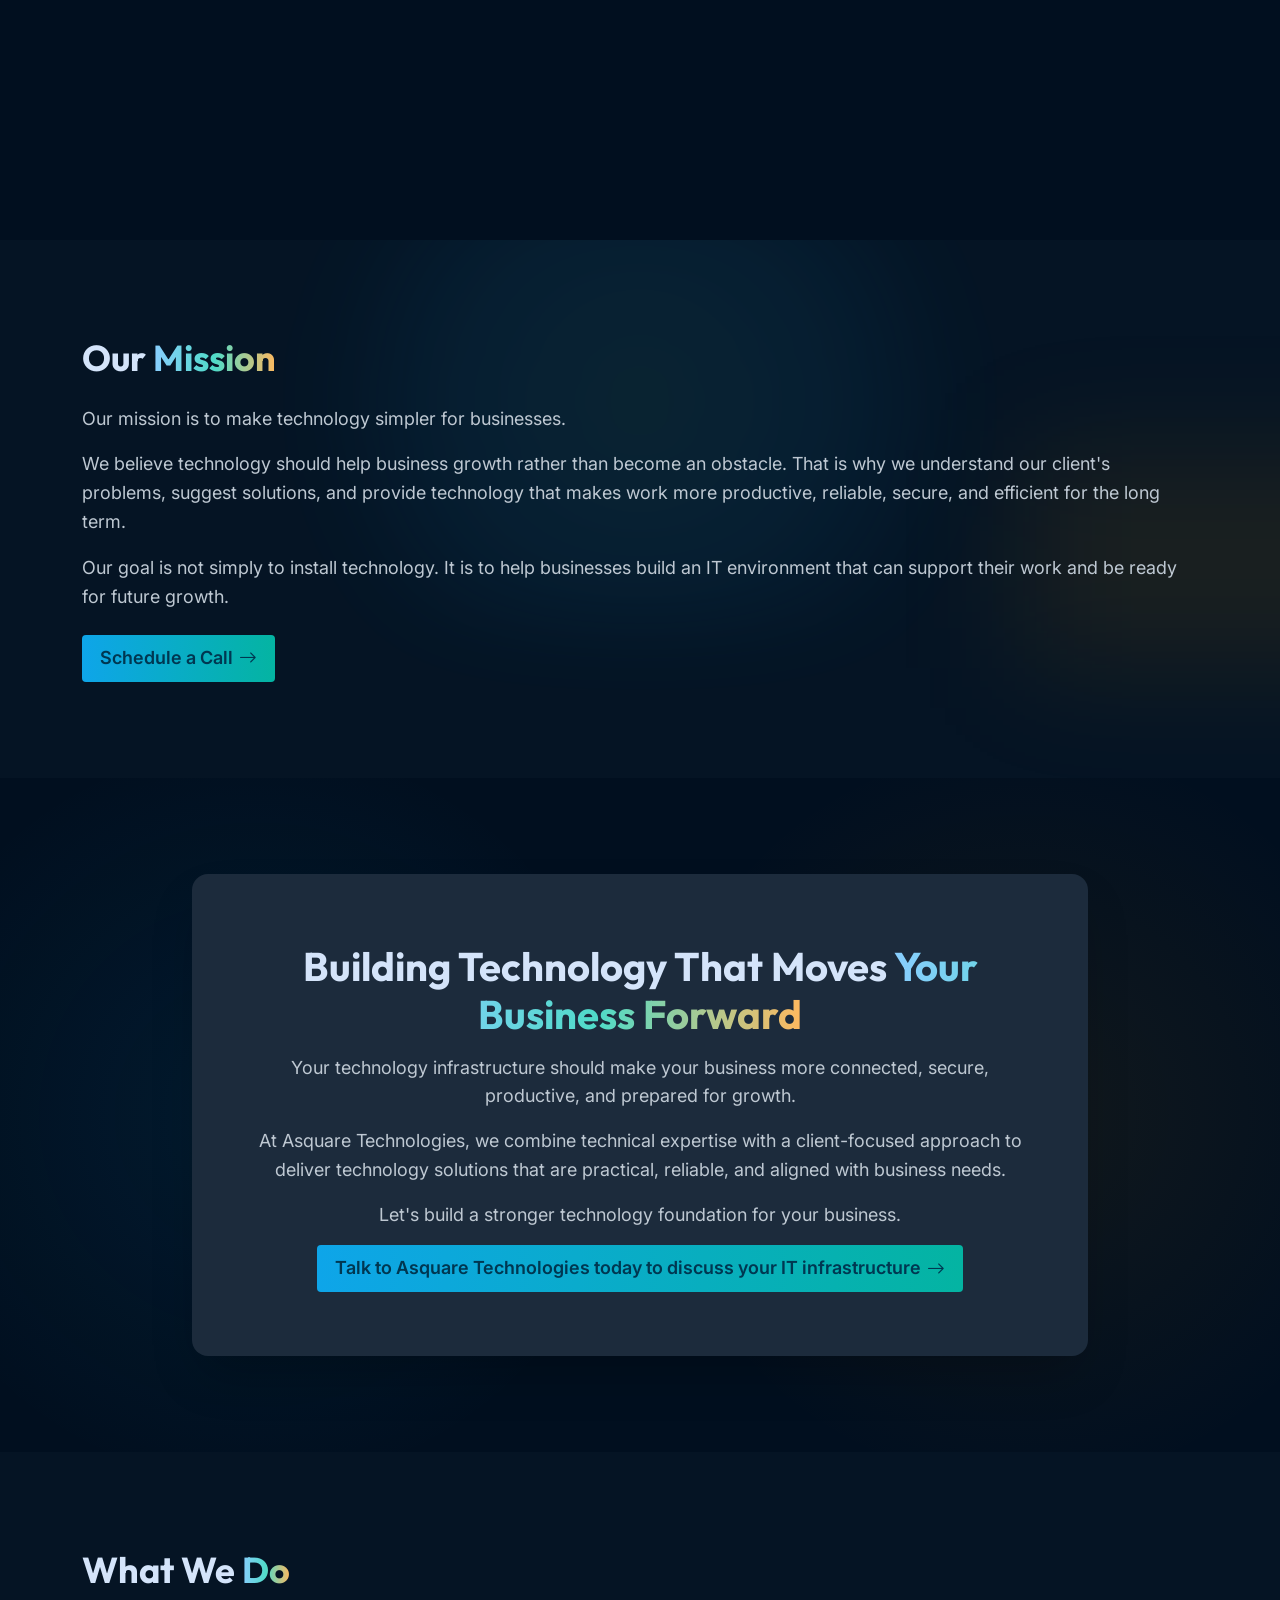
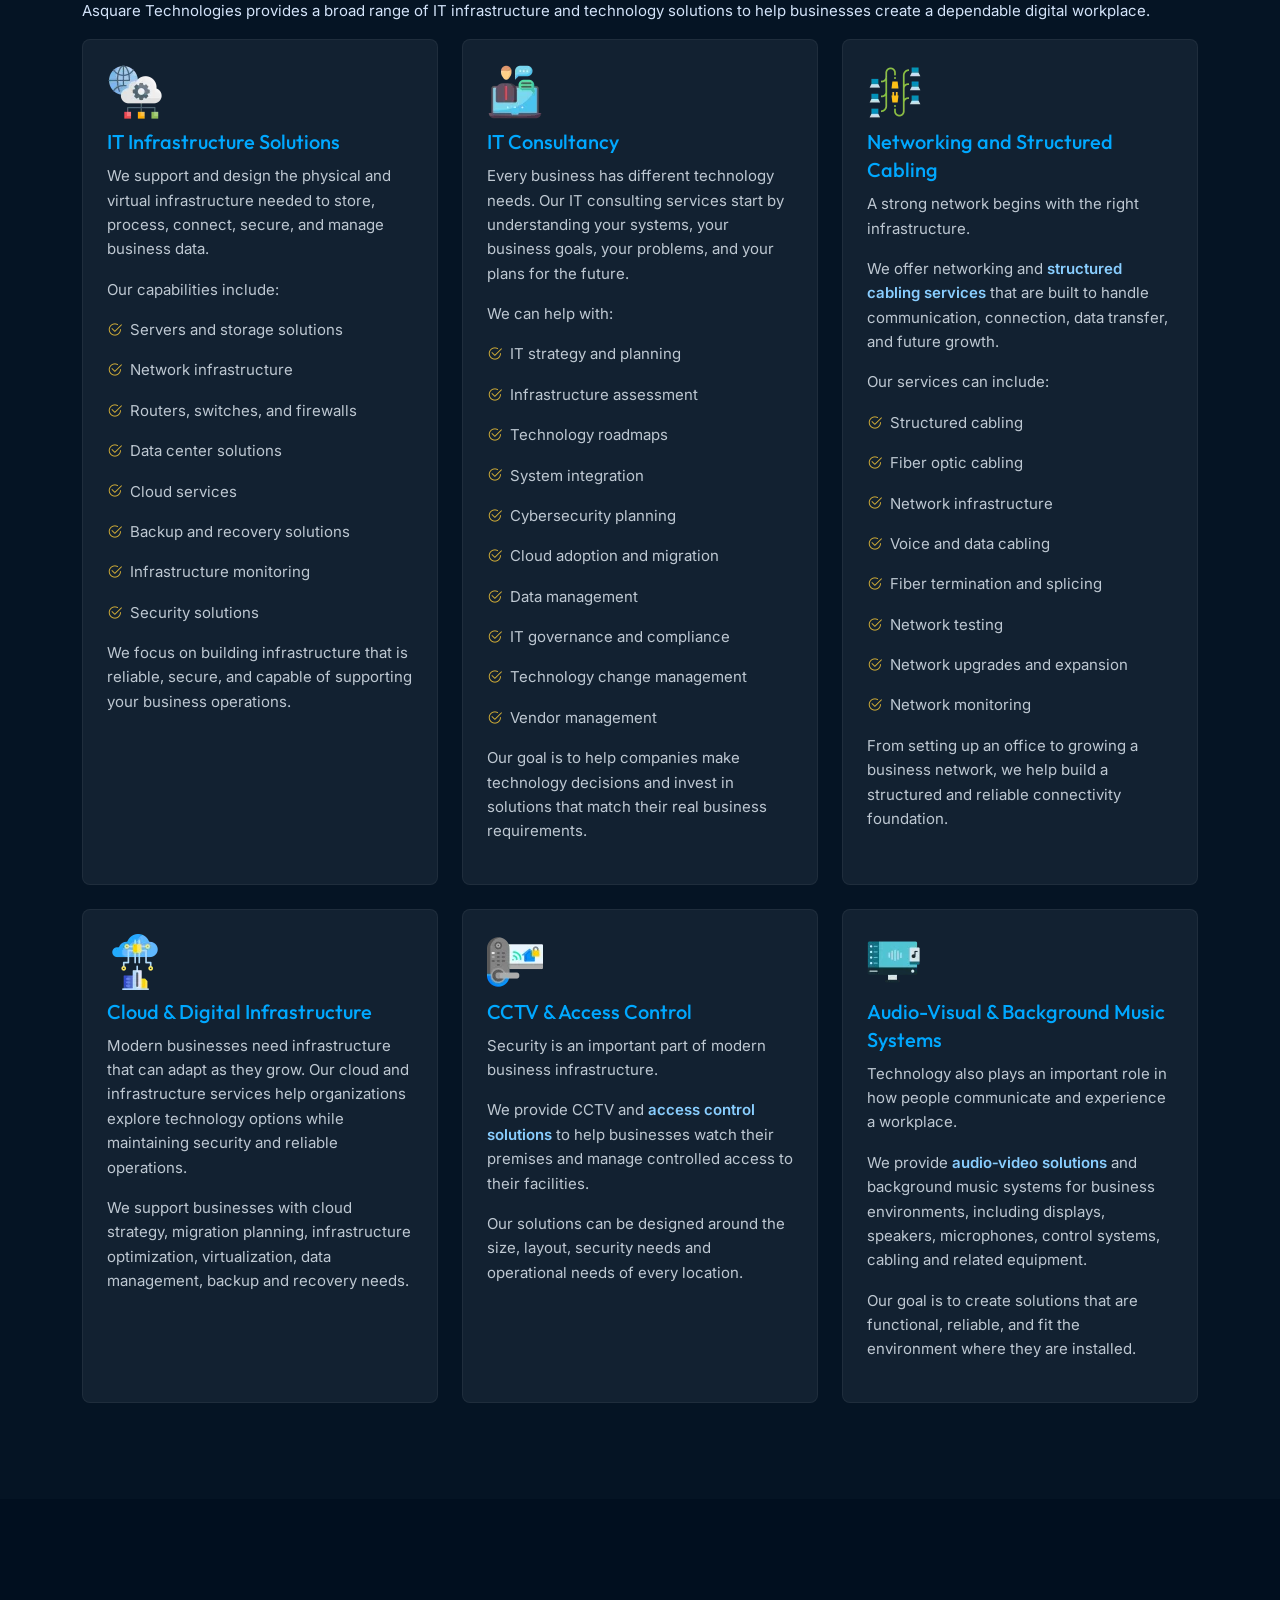
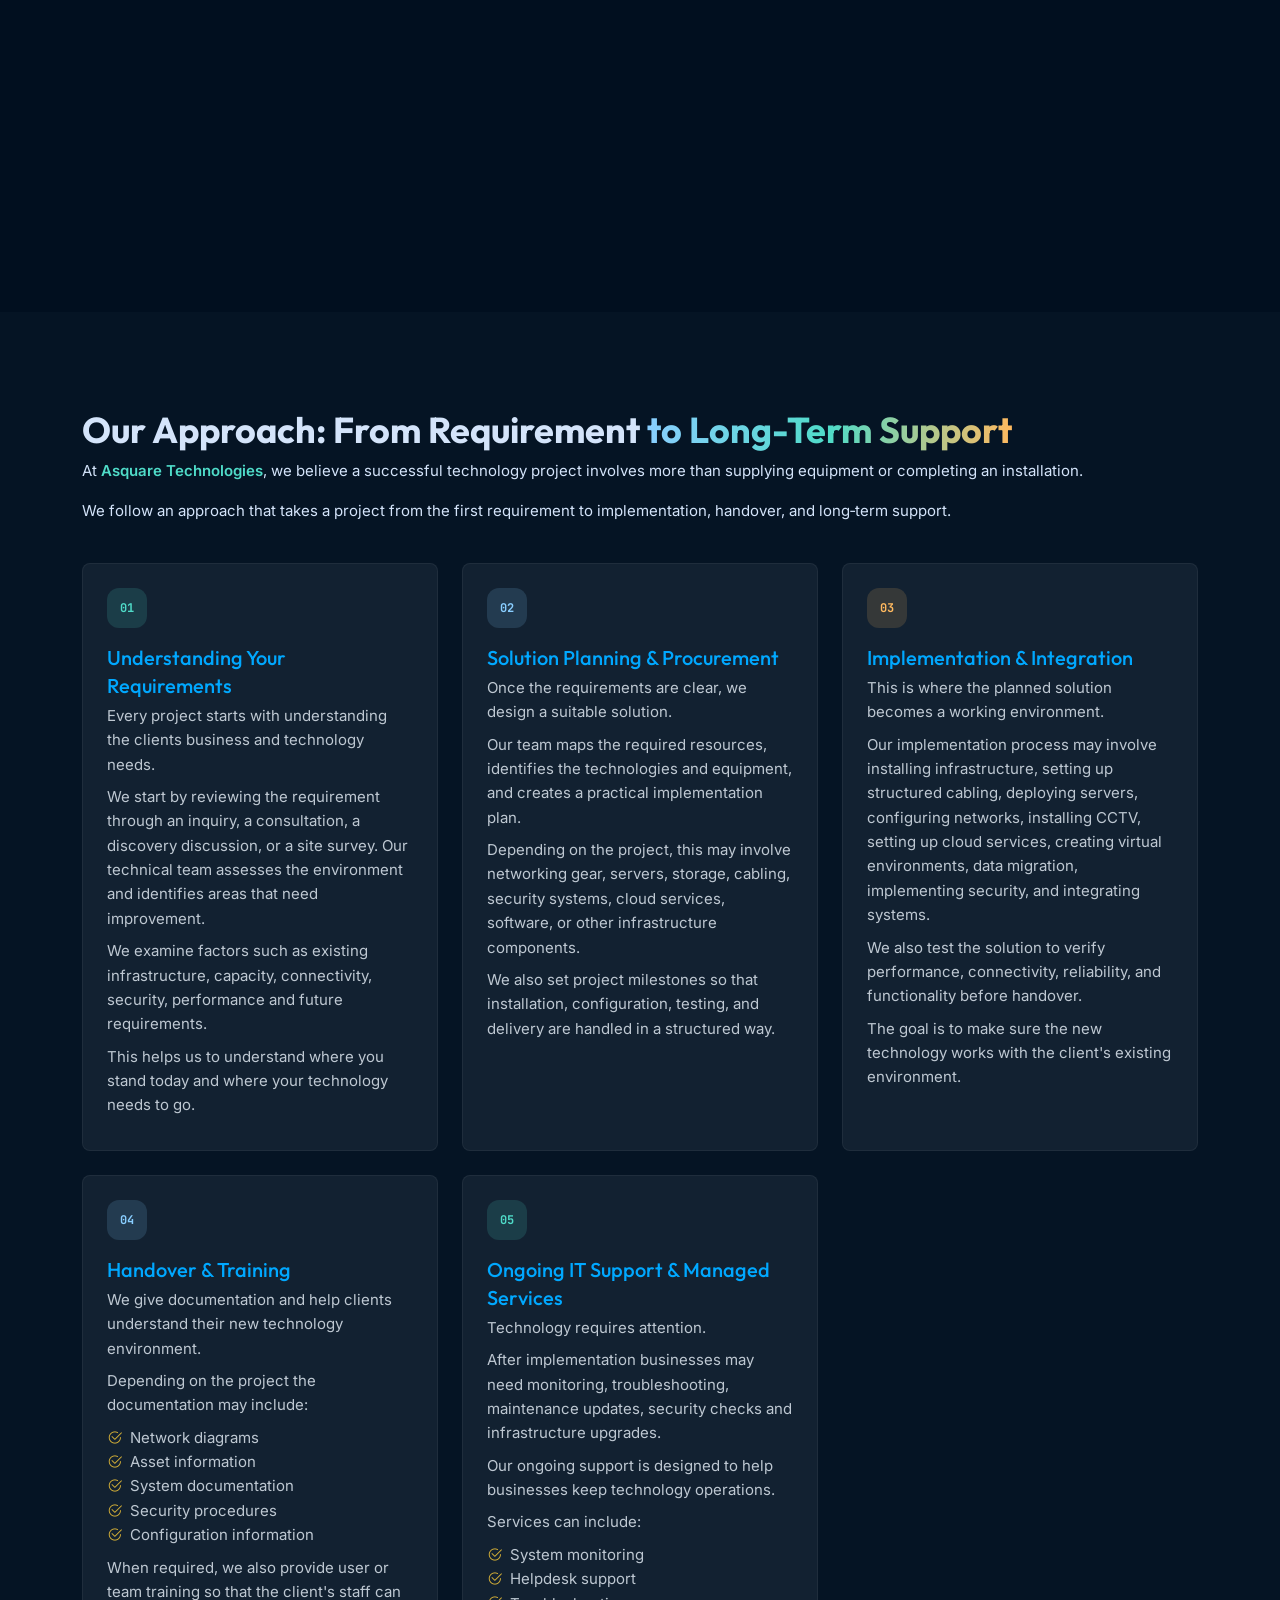
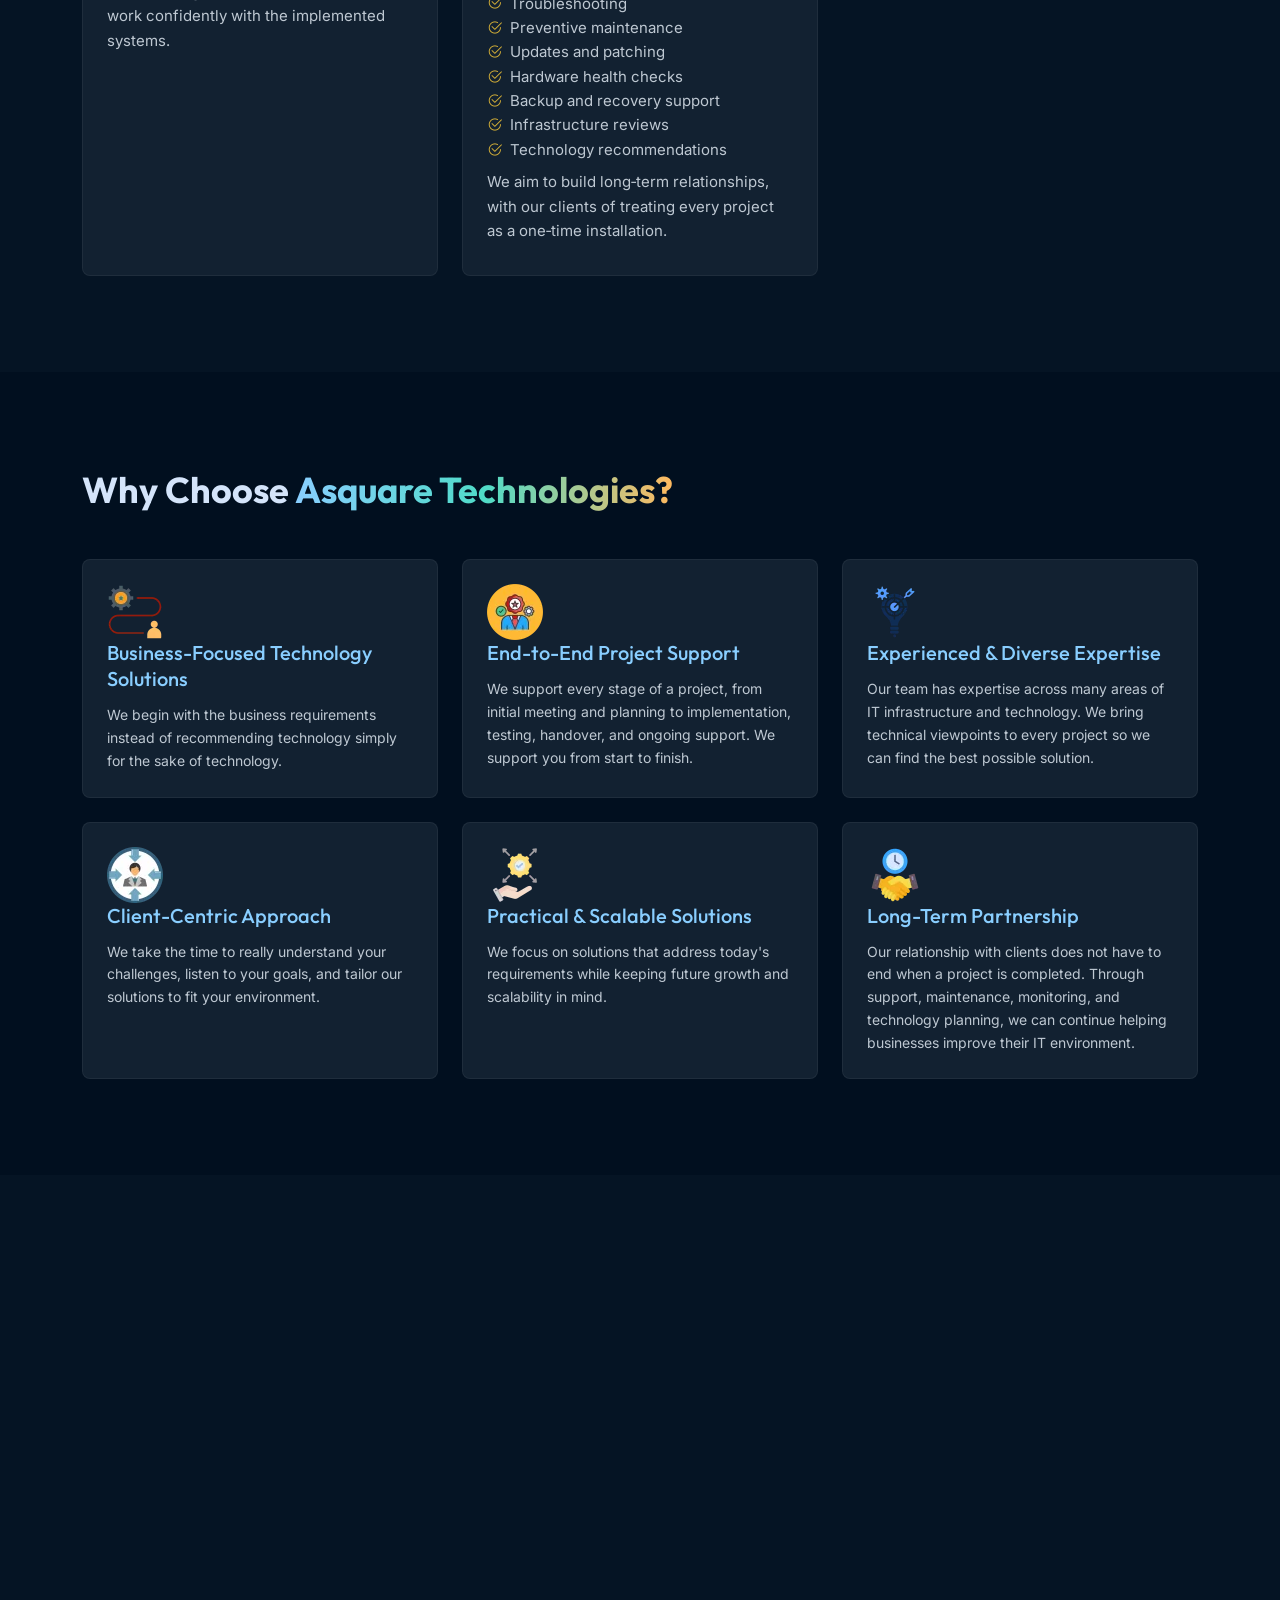
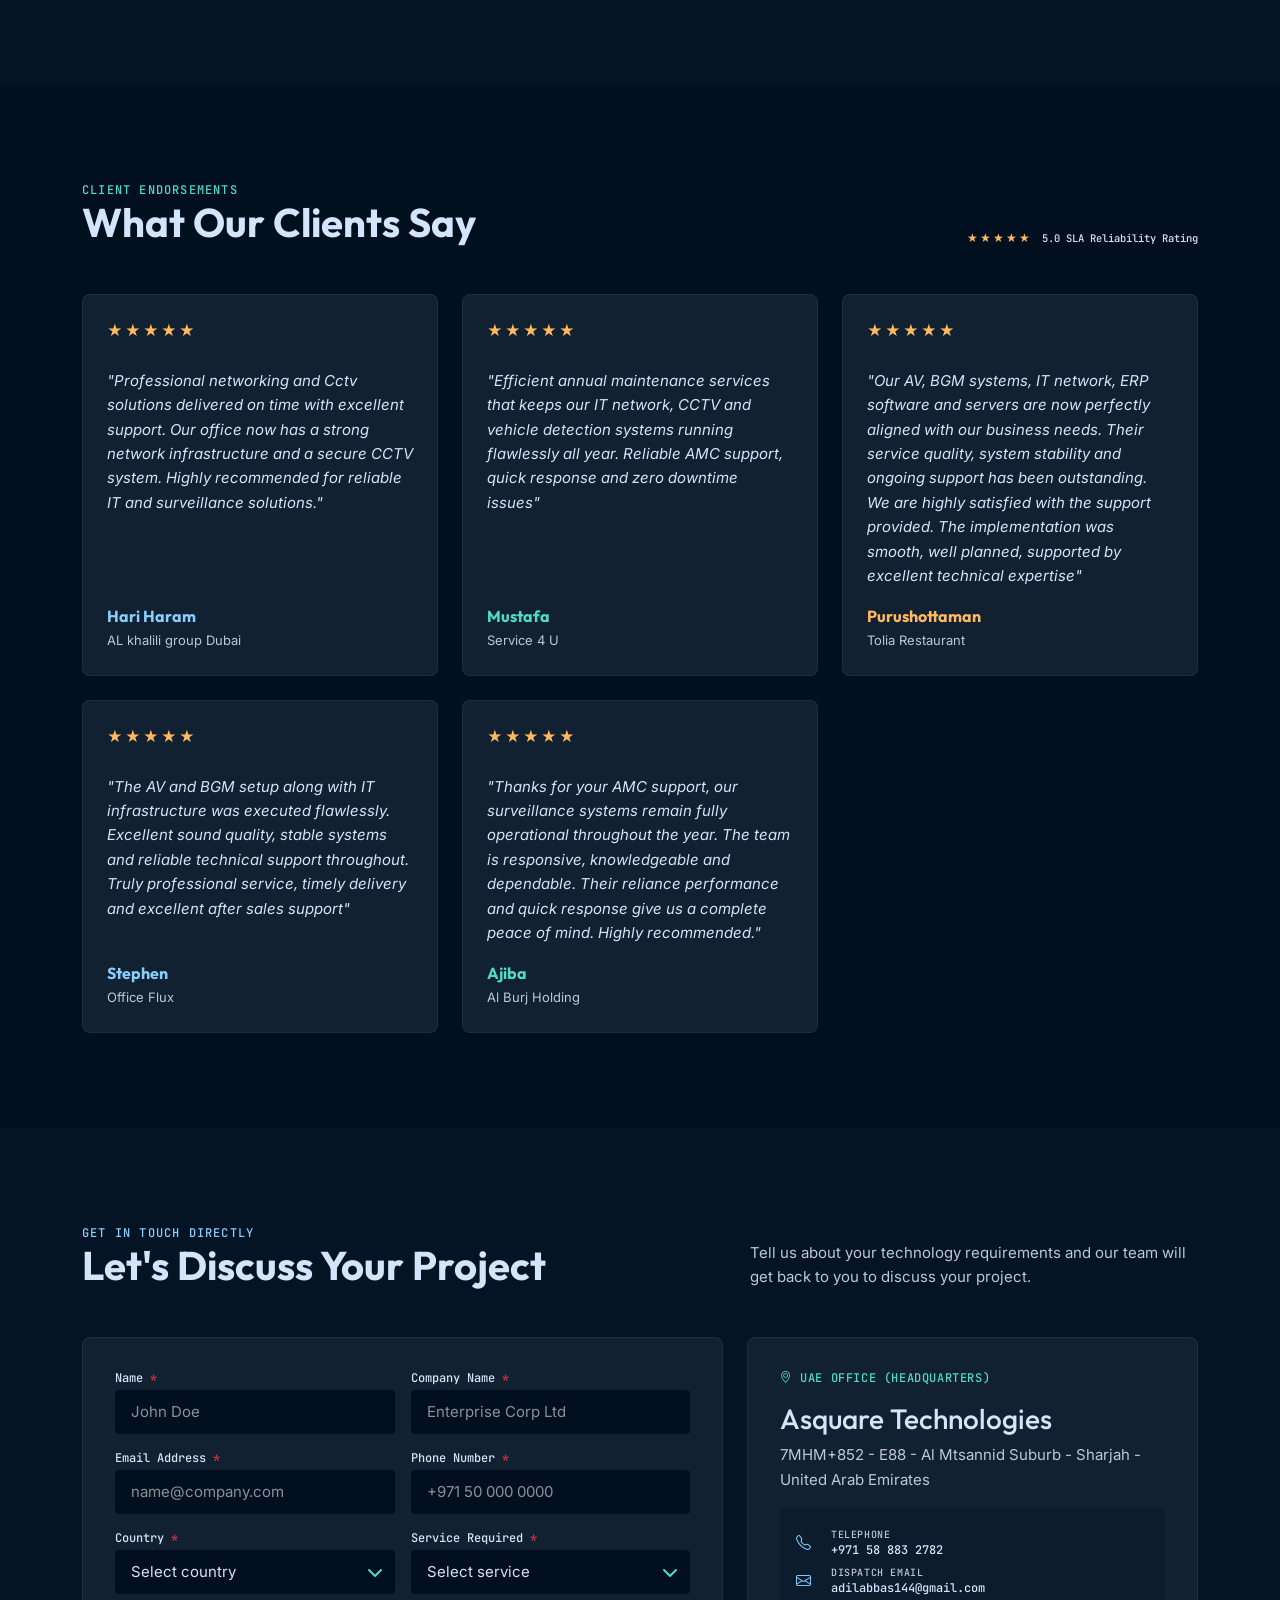
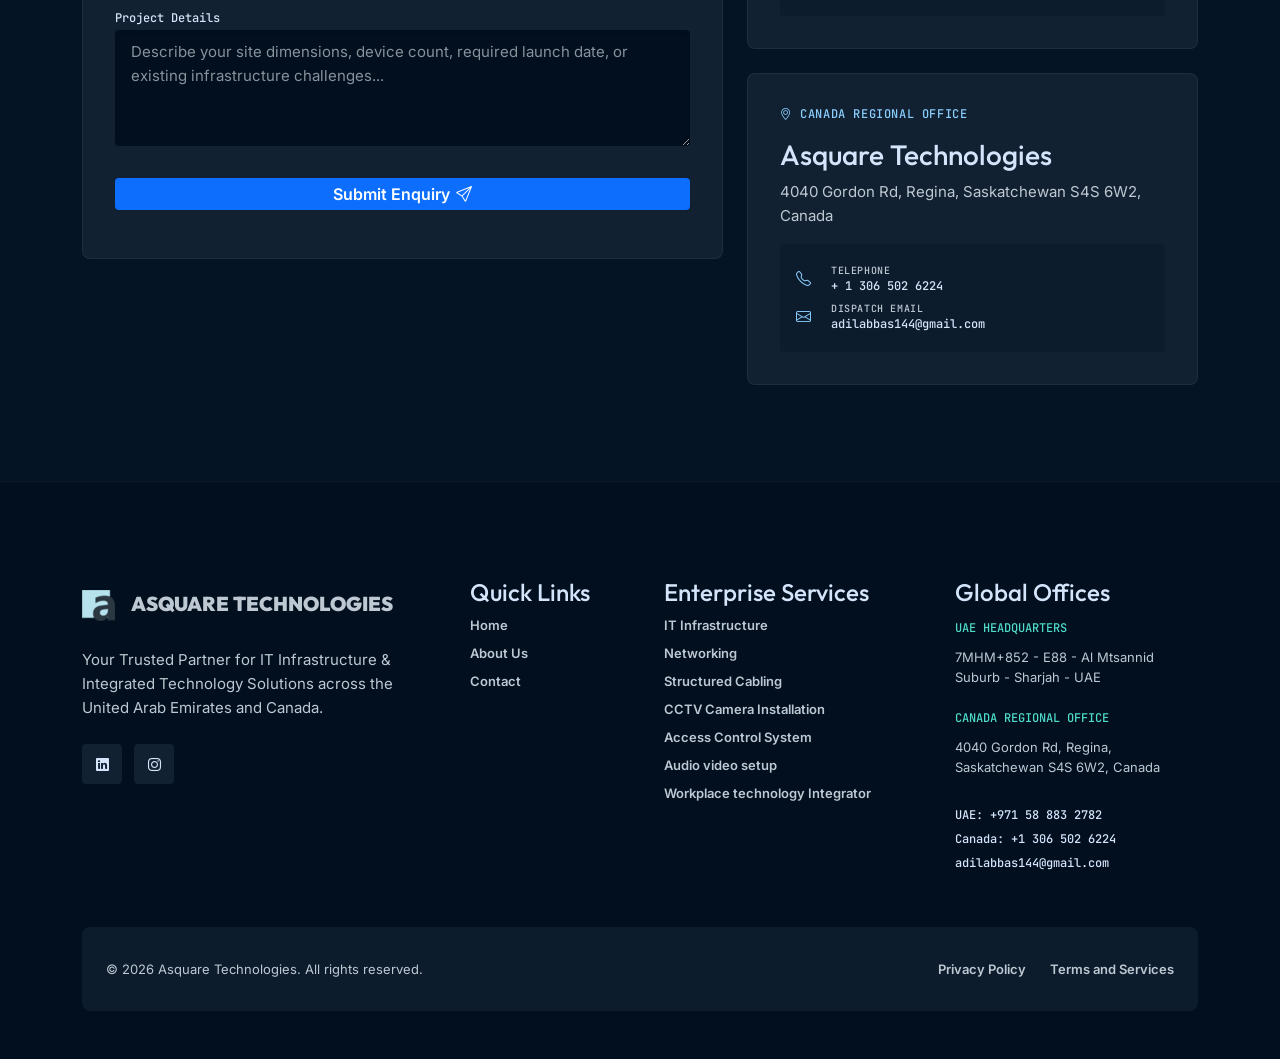
==== commit 34e996dd: "new page created led screen installation services" ====
--- a/about-us/index.html
+++ b/about-us/index.html
@@ -214,6 +214,9 @@
                                     <li>
                                         <a class="dropdown-item" href="https://www.asquaretechnologies.ae/turnkey-workplace-technology-integrator/">Workplace technology Integrator</a>
                                     </li>
+<li>
+                                        <a class="dropdown-item" href="https://www.asquaretechnologies.ae/led-screen-installation-company/">LED Screen Installation Company</a>
+                                    </li>
                                 </ul>
                             </li>
                             <li class="nav-item">
--- a/assets/css/style.css
+++ b/assets/css/style.css
@@ -44,11 +44,14 @@
   .services-dropdown .dropdown-item { padding: 9px 16px; }
 }
 .carousel-container { position: relative; width: 100%; padding: 2rem 0; }
-.carousel-wrapper { overflow: hidden; border-radius: 6px;}
+.carousel-wrapper { overflow: hidden; border-radius: 6px; touch-action: pan-y; cursor: grab; user-select: none; -webkit-user-select: none; }
+.carousel-wrapper.is-dragging { cursor: grabbing; }
+.carousel-wrapper.is-dragging .carousel-track { transition: none; }
 .carousel-track { display: flex; gap: 1rem; transition: transform 0.4s cubic-bezier(0.4, 0, 0.2, 1); }
 .client-carousel-item { flex: 0 0 calc(20% - 0.75rem); min-width: 0; }
 .client-card { height: 100%; width: 220px; background: var(--surface); border: 0.5px solid var(--border); border-radius: 6px; display: flex; align-items: center; justify-content: center; padding: 1.25rem; overflow: hidden; }
 .client-card img { width: 200px; height: 150px; object-fit: contain; border-radius: 4px; }
+.client-carousel-item img { -webkit-user-drag: none; }
 .carousel-controls { display: flex; justify-content: space-between; align-items: center; margin-top: 1.5rem; gap: 1rem; }
 .carousel-button { background: var(--surface); border: 0.5px solid var(--border); border-radius: 6px; padding: 0.5rem; cursor: pointer; display: flex; align-items: center; justify-content: center; width: 36px; height: 36px; color: var(--text); transition: all 0.2s; }
 .carousel-button:hover:not(:disabled) { border-color: rgba(137, 206, 255, 0.35); background: var(--surface2); }
@@ -190,7 +193,8 @@
 .brand-card { background: var(--card-bg); border: 1px solid var(--card-border); border-radius: 12px; padding: 16px; display: flex; align-items: center; justify-content: center; min-height: 160px; transition: all 0.3s cubic-bezier(0.34, 1.56, 0.64, 1); position: relative; overflow: hidden; }
 .brand-card::before { content: ''; position: absolute; top: 0; left: -100%; width: 100%; height: 100%; background: linear-gradient(90deg, transparent, rgba(255, 255, 255, 0.1), transparent); transition: left 0.5s ease; }
 .brand-card, .process-card, .stat-card, .service-card, .industry-card, .feature-card { transition: background-color .2s ease, border-color .2s ease, box-shadow .2s ease, transform .2s ease; }
-.brand-card:hover, .process-card:hover, .stat-card:hover, .service-card:hover, .industry-card:hover, .feature-card:hover { background: var(--hover-bg); border-color: var(--primary-color); box-shadow: 0 12px 24px var(--hover-shadow); transform: translateY(-2px); }
+.process-card:hover, .stat-card:hover, .service-card:hover, .industry-card:hover, .feature-card:hover { background: var(--hover-bg); border-color: var(--primary-color); box-shadow: 0 12px 24px var(--hover-shadow); transform: translateY(-2px); }
+.brand-card:hover{ background: var(--hover-bg); border-color: var(--primary-color); box-shadow: 0 12px 24px var(--hover-shadow);}
 .brand-card:hover::before { left: 100%; }
 .brand-card img { max-width: 100%; max-height: 100%; object-fit: contain; position: relative; z-index: 1; }
 /* Responsive adjustments */
@@ -294,6 +298,25 @@
   .header-actions .btn{ width:100%; }
   .cta-panel h2{ font-size:34px; }
 }
+
+/* Technology partners carousel */
+.partners-carousel{ width:100%; min-width:0; }
+.partners-carousel .swiper-slide{ height:auto; }
+.partners-carousel .brand-card{
+  width:100%;
+  min-height:clamp(104px, 11vw, 144px);
+  padding:clamp(10px, 1.4vw, 18px);
+}
+.partners-carousel .brand-card img{
+  width:100%;
+  max-width:120px;
+  max-height:100px;
+  object-fit:contain;
+}
+@media (max-width:575px){
+  .partners-carousel .brand-card{ min-height:104px; padding:8px; }
+  .partners-carousel .brand-card img{ max-height:76px; }
+}
 @media (max-width:991px){
   .hero{ min-height:0; padding-bottom:76px; }
   .hero-copy{ max-width:760px; }
@@ -378,10 +401,38 @@
   from { opacity: 0; transform: translateY(-10px); }
   to { opacity: 1; transform: translateY(0); }
 }
-
 /* Small visual refinements */
 .site-header{border-bottom:1px solid rgba(255,255,255,.07);box-shadow:0 10px 30px rgba(0,0,0,.14)}
 .nav-link{border-radius:8px;transition:color .2s ease,background-color .2s ease}
 .nav-link:hover{background:rgba(137,206,255,.08)}
 .hero .img-fluid{border:1px solid rgba(255,255,255,.14);border-radius:18px;box-shadow:0 28px 72px rgba(0,0,0,.38)}
 a:focus-visible,button:focus-visible{outline:2px solid var(--teal);outline-offset:3px}
+.spec-table-wrap { background: var(--surface3); border: 1px solid var(--border); border-radius: 12px; overflow-x: auto; }
+.spec-table { width: 100%; min-width: 760px; border-collapse: collapse; font-family: "JetBrains Mono", monospace; font-size: 13px; line-height: 1.6; }
+/* Header */
+.spec-table thead{padding: 8px 0; background-color: #1c2b3c;}
+.spec-table thead th { padding: 16px 24px; text-align: left; font-size: 11px; font-weight: 500; letter-spacing: 1px; text-transform: uppercase; color: var(--muted2); border-bottom: 1px solid var(--border); }
+/* Rows */
+.spec-table tbody td { padding: 18px 24px; vertical-align: middle; font-weight: 600; border-bottom: 1px solid var(--border); transition: background-color .2s ease; }
+.spec-table tbody tr:last-child td { border-bottom: 0; }
+.spec-table tbody tr:hover td { background: rgba(137, 206, 255, .04); }
+/* Column widths + colors */
+.spec-table th:nth-child(1),
+.spec-table td:nth-child(1) { width: 22%; color: var(--teal); }
+.spec-table th:nth-child(2),
+.spec-table td:nth-child(2) { width: 38%; color: var(--text); }
+.spec-table th:nth-child(3),
+.spec-table td:nth-child(3) { width: 40%; color: var(--blue); }
+/* Mobile: stack each row as a card */
+@media (max-width: 767px) {
+  .spec-table-wrap { overflow-x: visible; padding: 0; background: transparent; border: 0; }
+  .spec-table { min-width: 0; }
+  .spec-table thead { display: none; }
+  .spec-table,
+  .spec-table tbody,
+  .spec-table tr,
+  .spec-table td { display: block; width: 100% !important; }
+  .spec-table tr { background: var(--surface3); border: 1px solid var(--border); border-radius: 8px; margin-bottom: 12px; padding: 8px 0; }
+  .spec-table tbody td { border-bottom: 0; padding: 8px 16px; }
+  .spec-table tbody td::before { content: attr(data-label); display: block; margin-bottom: 2px; font-size: 10px; font-weight: 500; letter-spacing: 1px; text-transform: uppercase; color: var(--muted2); }
+}
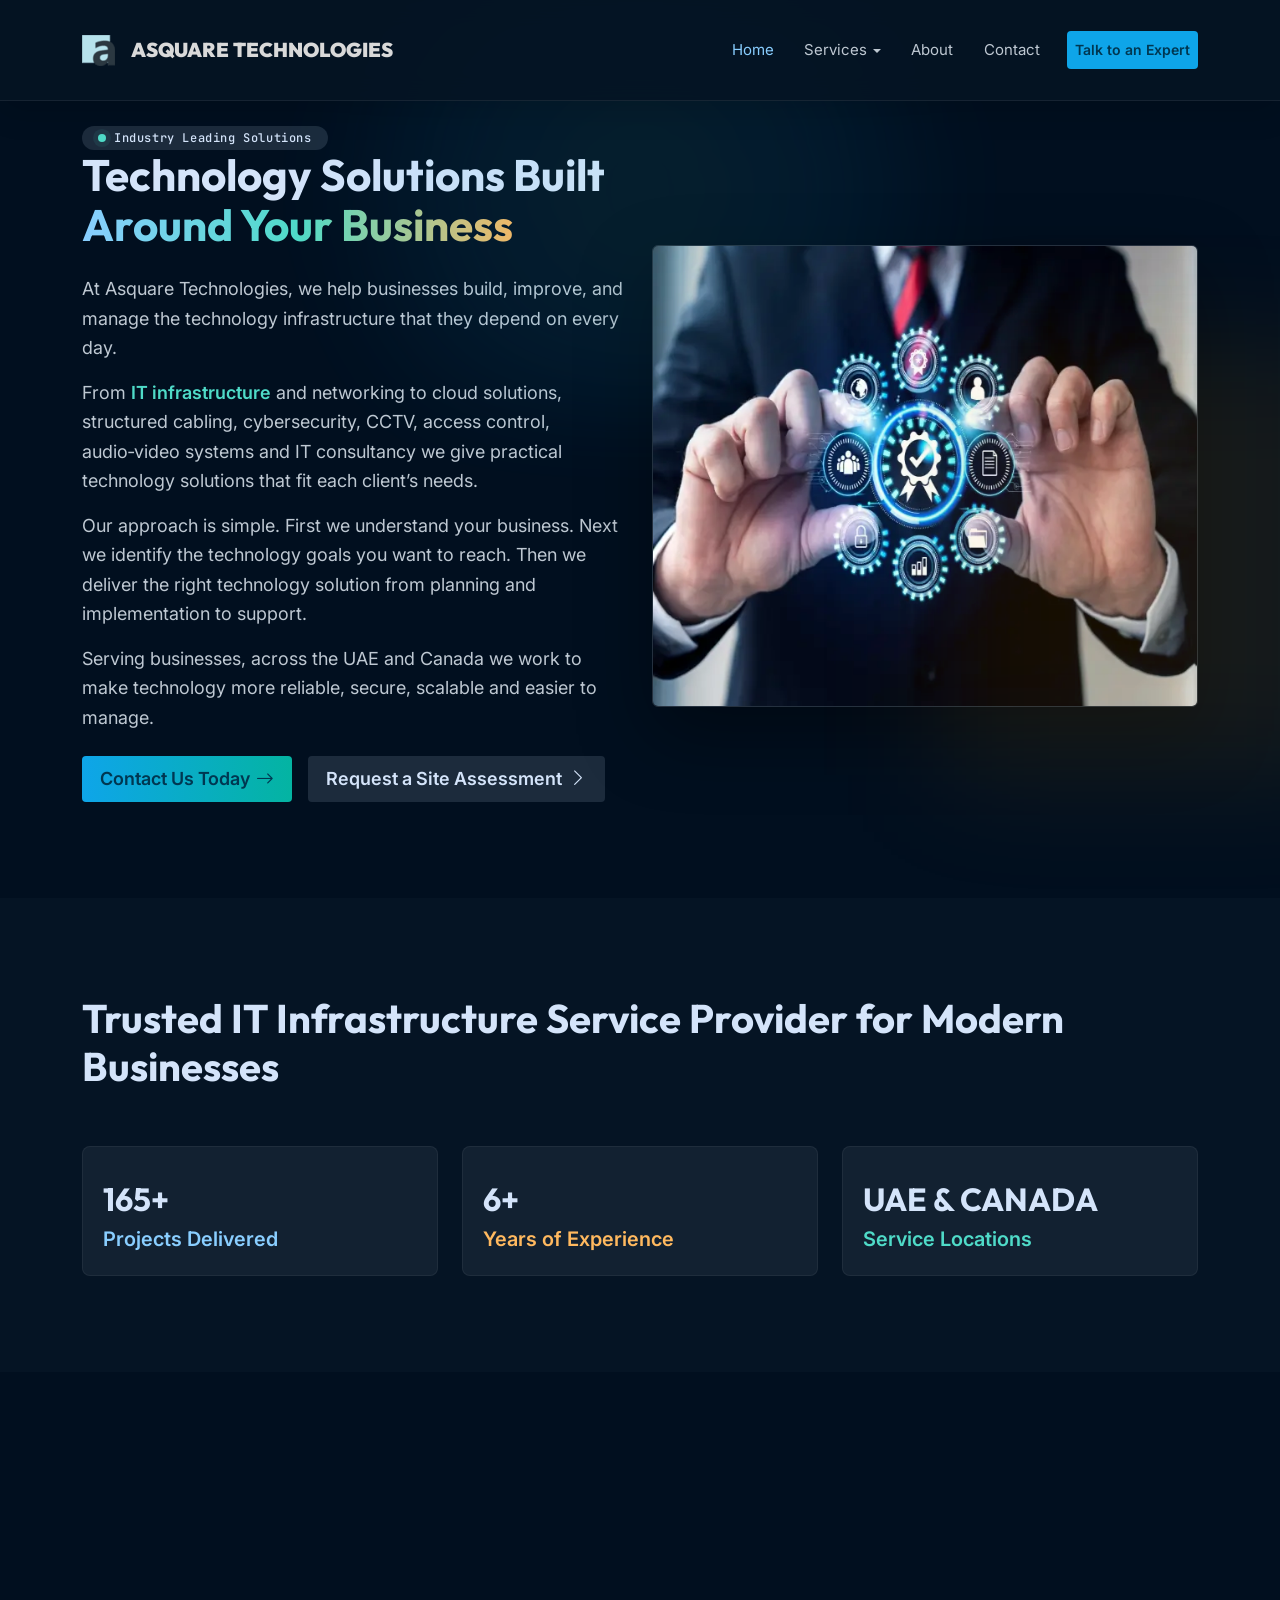
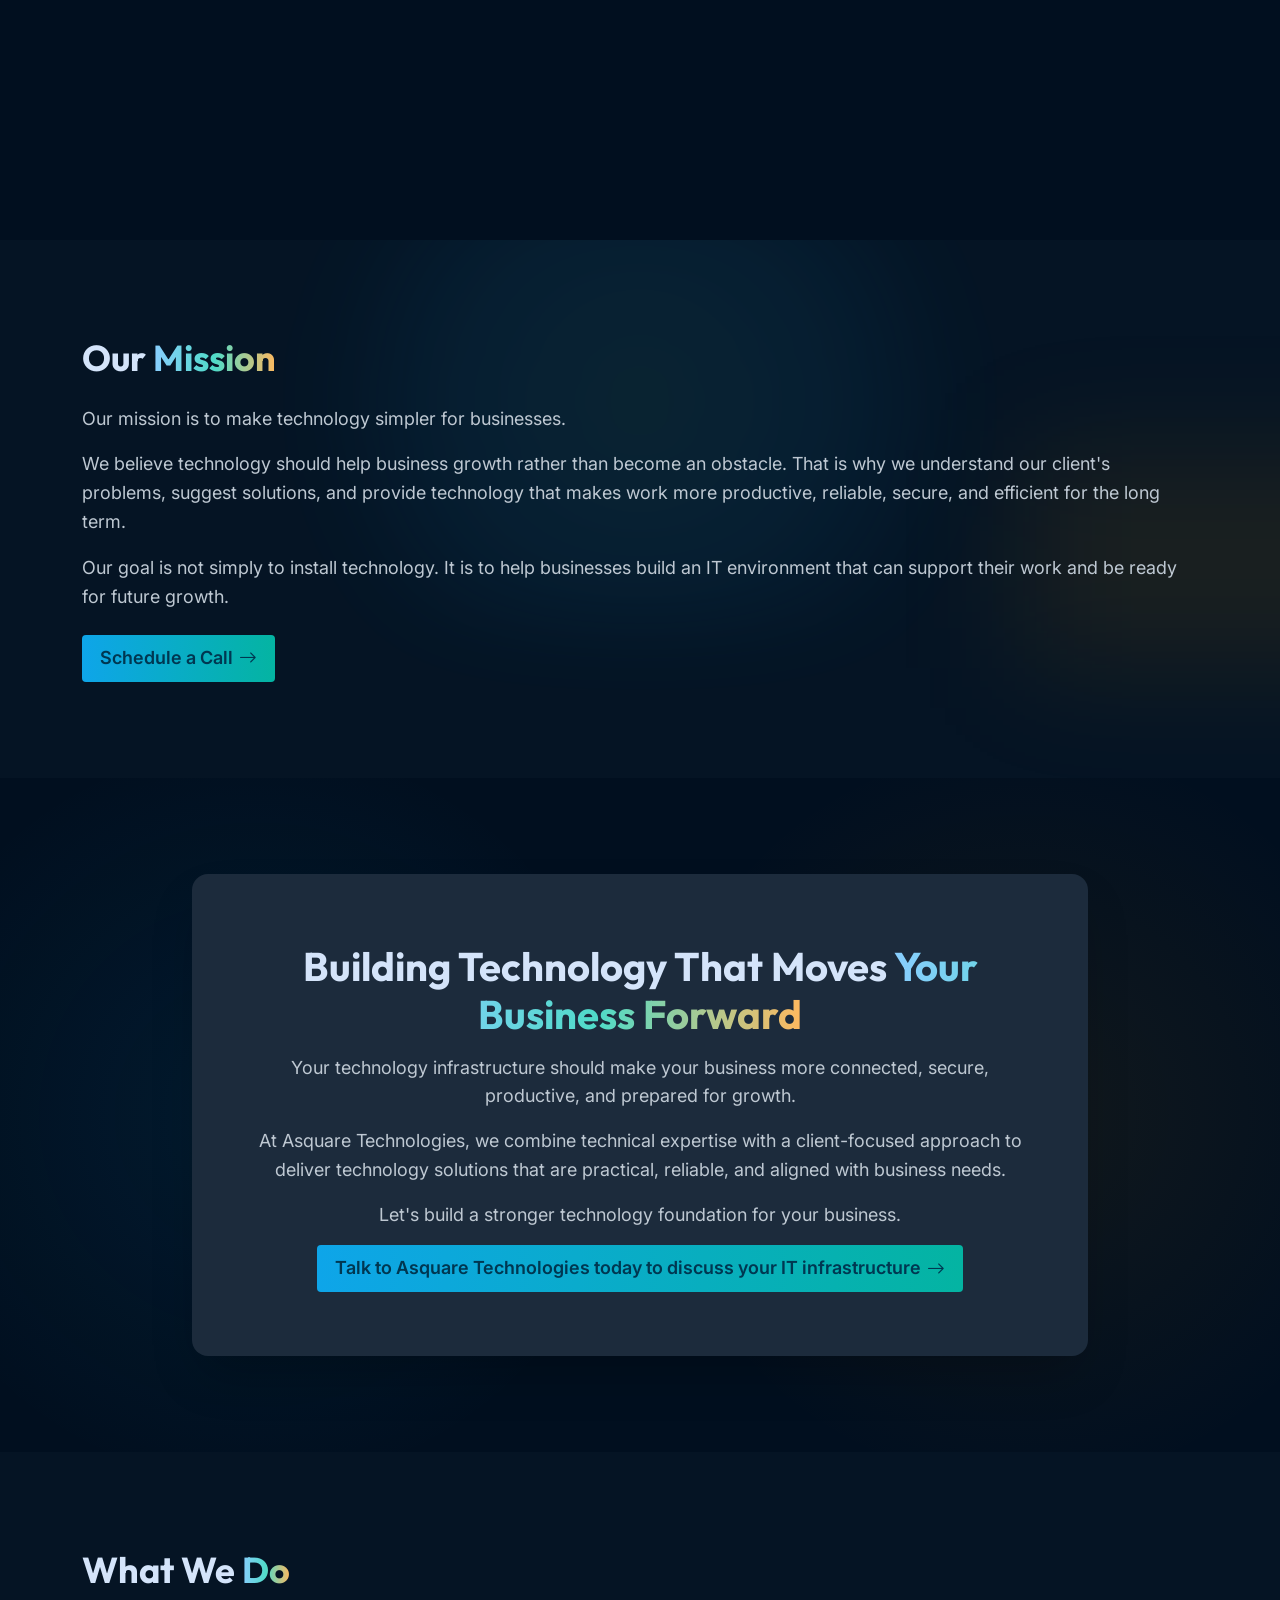
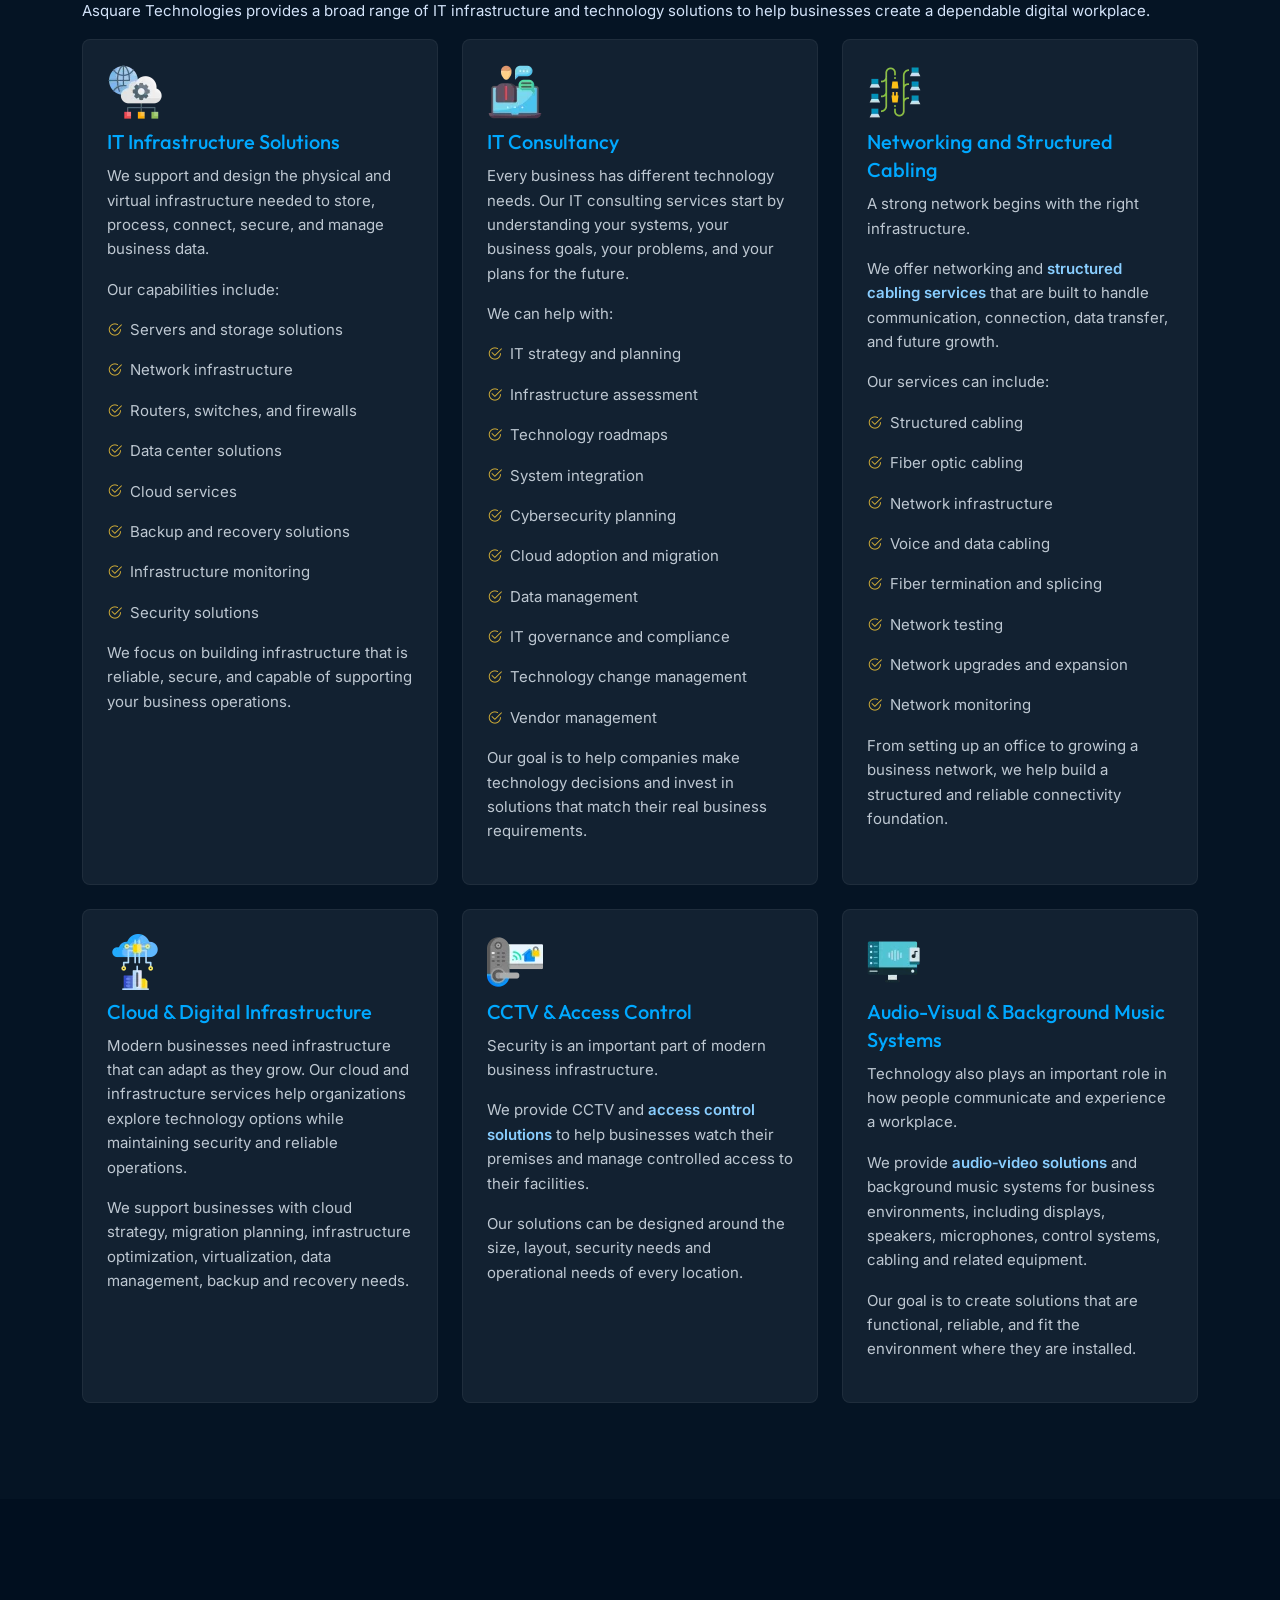
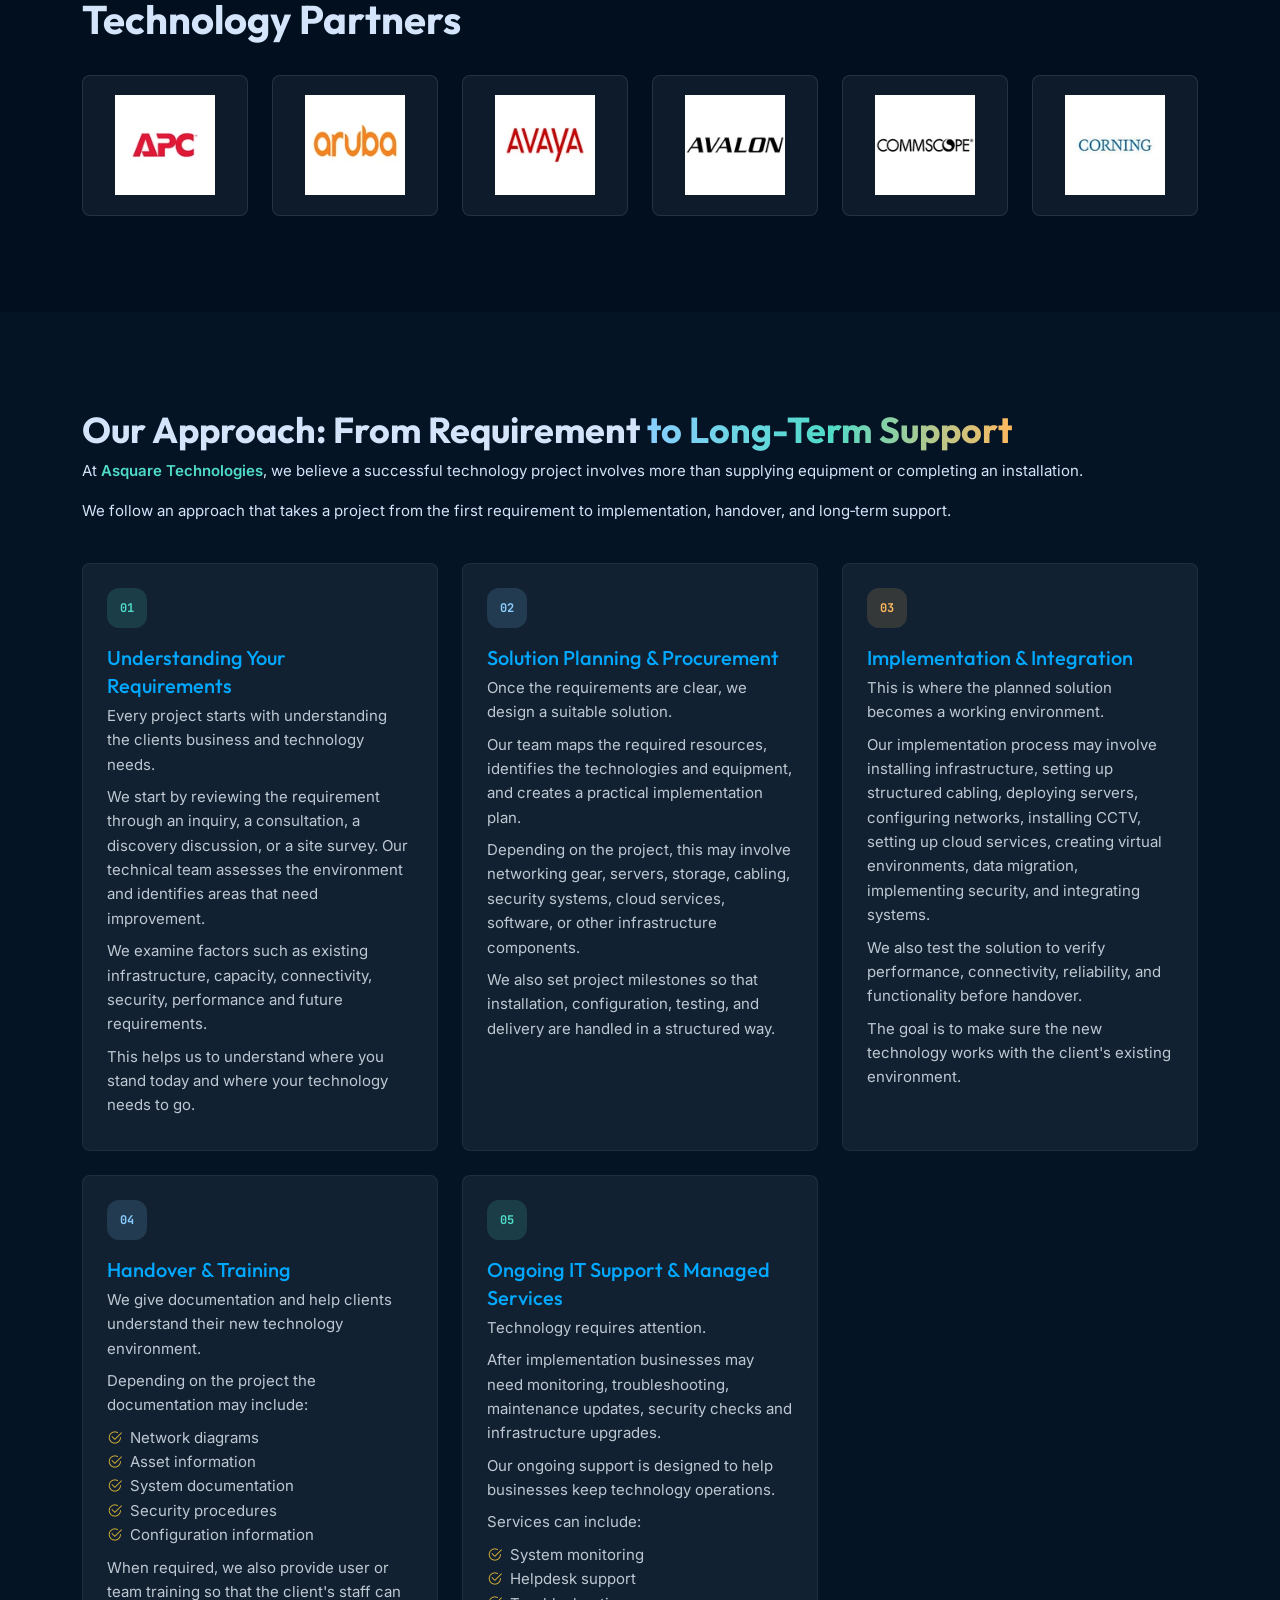
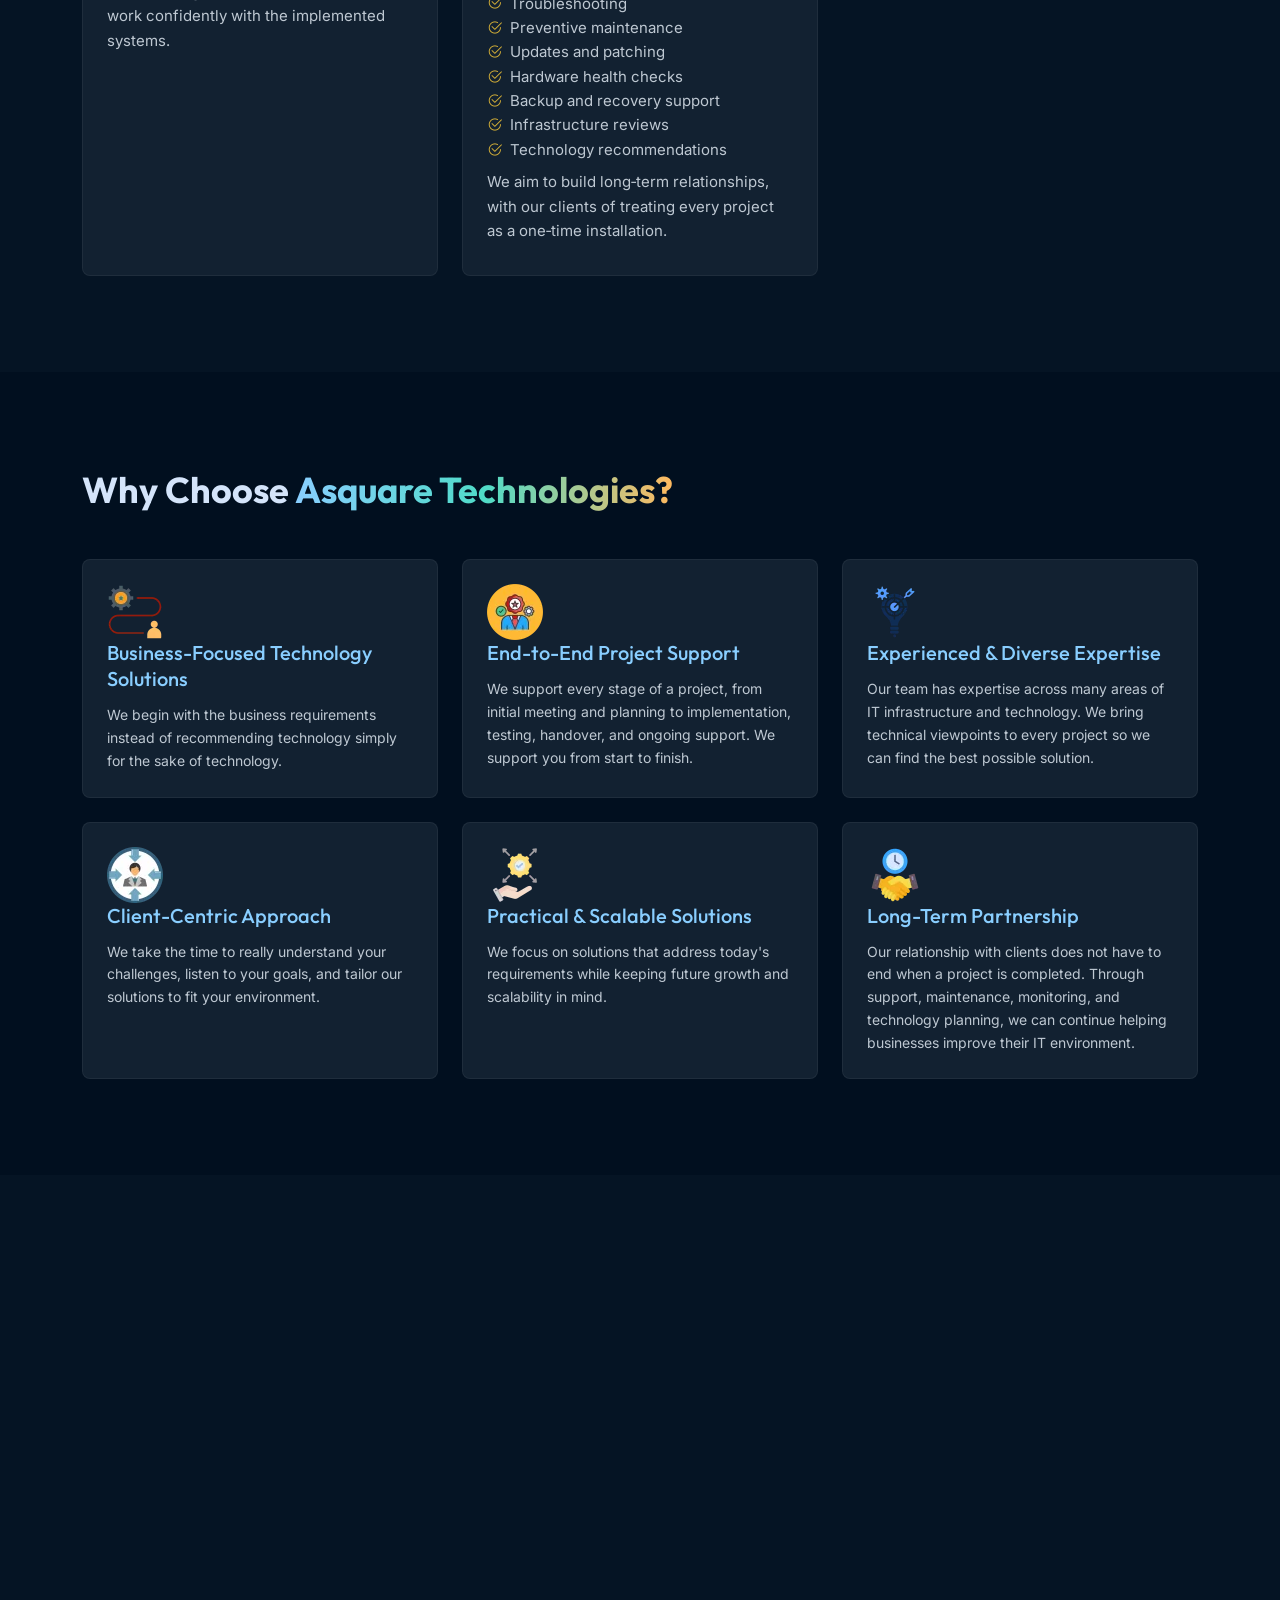
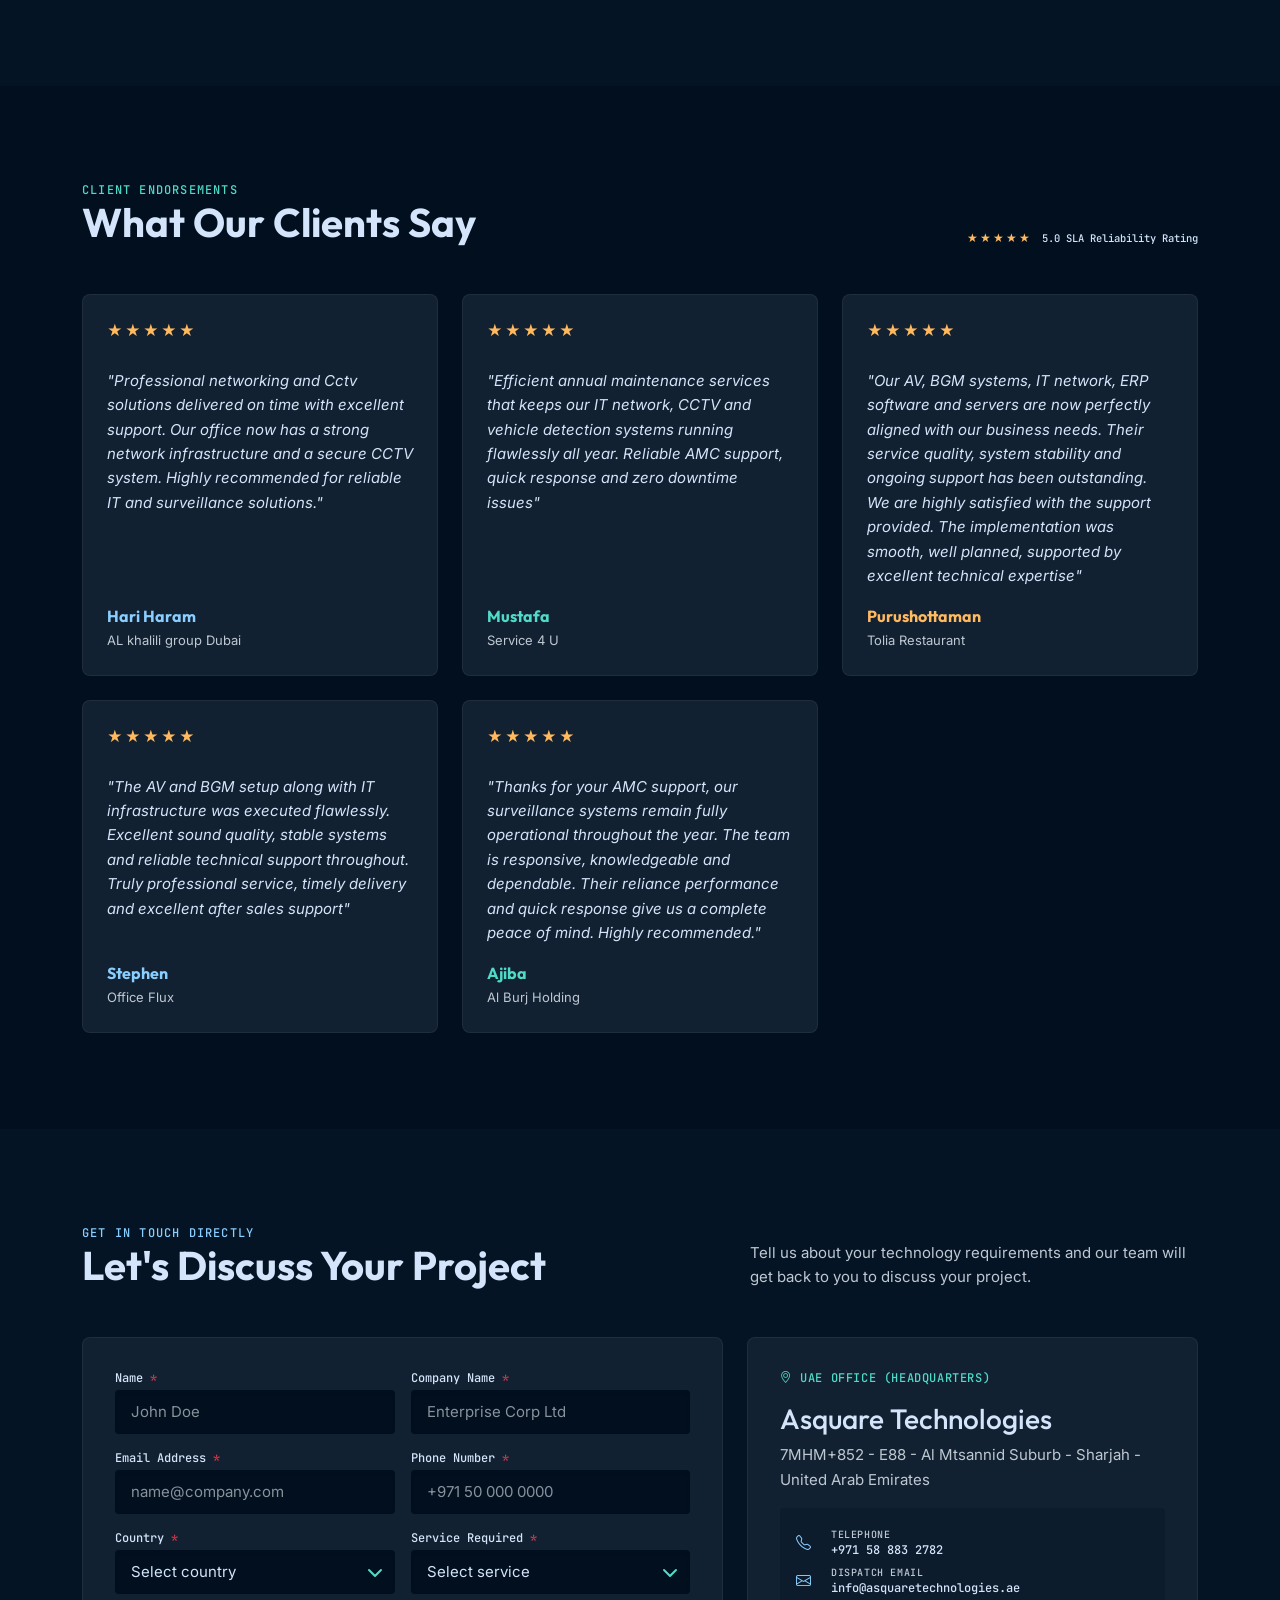
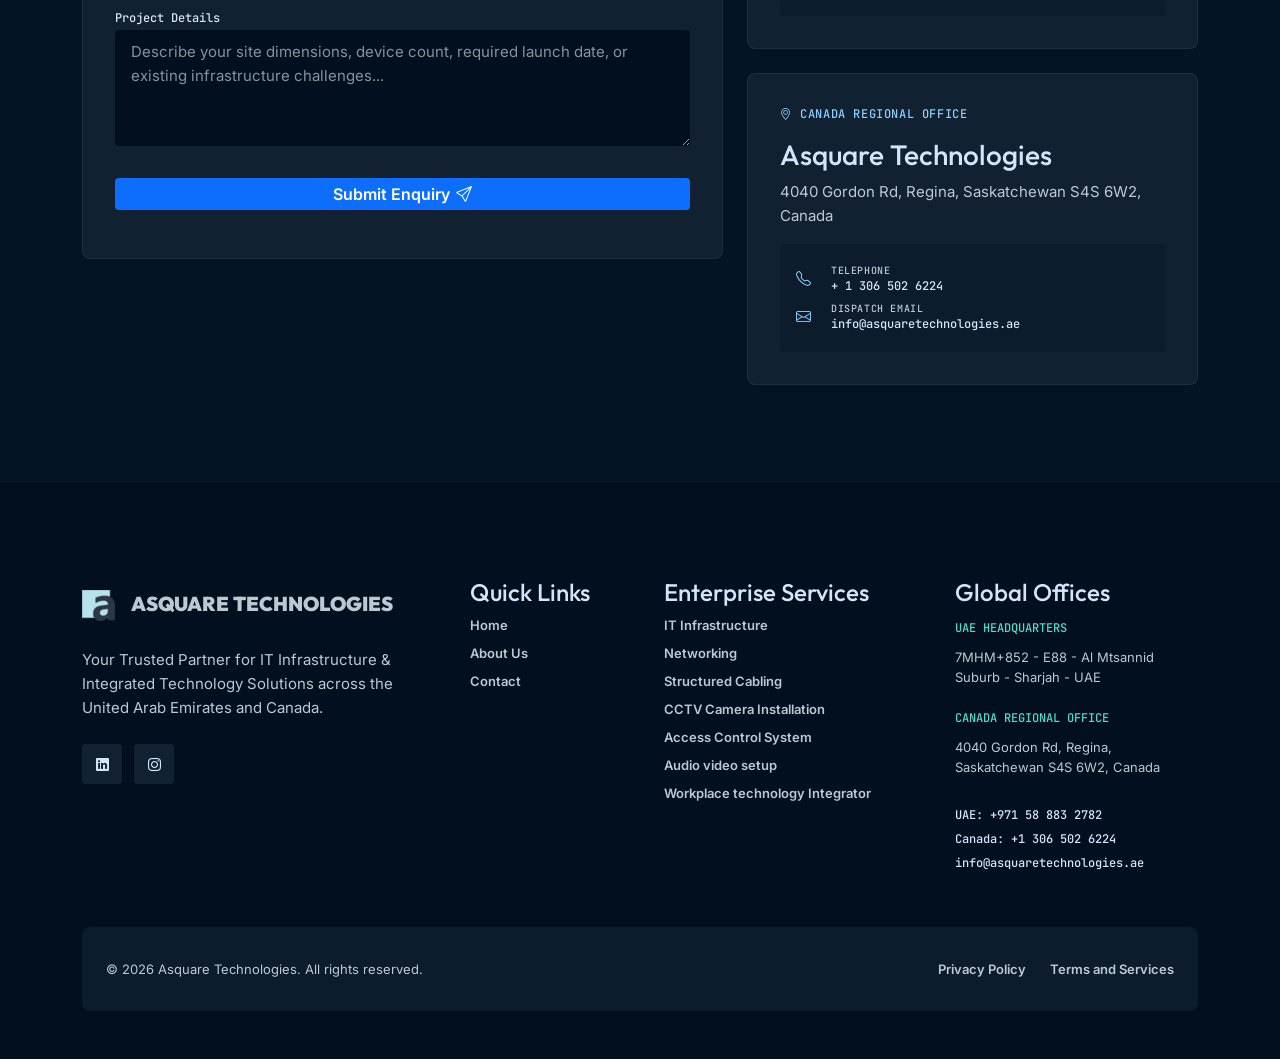
==== commit 17fbb714: "projects,experience and email changed" ====
--- a/about-us/index.html
+++ b/about-us/index.html
@@ -61,7 +61,7 @@
                     },
                     "image": "https://www.asquaretechnologies.ae/assets/images/og-image.webp",
                     "description": "Asquare Technologies delivers IT infrastructure, networking, structured cabling, CCTV, access control and IT consultancy solutions for businesses in the UAE and Canada.",
-                    "email": "adilabbas144@gmail.com",
+                    "email": "info@asquaretechnologies.ae",
                     "telephone": "+971588832782",
                     "areaServed": [
                     { "@type": "Country", "name": "United Arab Emirates" },
@@ -104,7 +104,7 @@
                     "url": "https://www.asquaretechnologies.ae/",
                     "image": "https://www.asquaretechnologies.ae/assets/images/og-image.webp",
                     "telephone": "+971588832782",
-                    "email": "adilabbas144@gmail.com",
+                    "email": "info@asquaretechnologies.ae",
                     "parentOrganization": { "@id": "https://www.asquaretechnologies.ae/#organization" },
                     "address": {
                         "@type": "PostalAddress",
@@ -120,7 +120,7 @@
                     "url": "https://www.asquaretechnologies.ae/",
                     "image": "https://www.asquaretechnologies.ae/assets/images/og-image.webp",
                     "telephone": "+13065026224",
-                    "email": "adilabbas144@gmail.com",
+                    "email": "info@asquaretechnologies.ae",
                     "parentOrganization": { "@id": "https://www.asquaretechnologies.ae/#organization" },
                     "address": {
                         "@type": "PostalAddress",
@@ -215,7 +215,7 @@
                                         <a class="dropdown-item" href="https://www.asquaretechnologies.ae/turnkey-workplace-technology-integrator/">Workplace technology Integrator</a>
                                     </li>
 <li>
-                                        <a class="dropdown-item" href="https://www.asquaretechnologies.ae/led-screen-installation-company/">LED Screen Installation Company</a>
+                                        <a class="dropdown-item" href="https://www.asquaretechnologies.ae/led-screen-installation-company/">LED Screen Installation</a>
                                     </li>
                                 </ul>
                             </li>
@@ -276,13 +276,13 @@
                         <div class="row g-4">
                             <div class="col-md-4">
                                 <div class="stat-card">
-                                    <strong>10+</strong>
+                                    <strong>165+</strong>
                                     <span class="text-blue">Projects Delivered</span>
                                 </div>
                             </div>
                             <div class="col-md-4">
                                 <div class="stat-card">
-                                    <strong>2+</strong>
+                                    <strong>6+</strong>
                                     <span class="text-gold">Years of Experience</span>
                                 </div>
                             </div>
@@ -774,6 +774,13 @@
                                     <div class="brand-card">
                                         <img src="../assets/images/brands/schenieder.webp"
                                              alt="Schneider Electric" width="120" height="120"
+                                             loading="lazy" decoding="async">
+                                    </div>
+                                </div>
+                                <div class="swiper-slide">
+                                    <div class="brand-card">
+                                        <img src="../assets/images/brands/starlink.webp"
+                                             alt="Starlink" width="120" height="120"
                                              loading="lazy" decoding="async">
                                     </div>
                                 </div>
@@ -1173,7 +1180,7 @@
                                             <i class="bi bi-envelope me-2" aria-hidden="true"></i>
                                             <span>
                                                 <small class="d-block ">DISPATCH EMAIL</small>
-                                                <a href="mailto:adilabbas144@gmail.com">adilabbas144@gmail.com</a>
+                                                <a href="mailto:info@asquaretechnologies.ae">info@asquaretechnologies.ae</a>
                                             </span>
                                         </div>
                                     </div>
@@ -1196,7 +1203,7 @@
                                             <i class="bi bi-envelope me-2" aria-hidden="true"></i>
                                             <span>
                                                 <small class="d-block ">DISPATCH EMAIL</small>
-                                                <a href="mailto:adilabbas144@gmail.com">adilabbas144@gmail.com</a>
+                                                <a href="mailto:info@asquaretechnologies.ae">info@asquaretechnologies.ae</a>
                                             </span>
                                         </div>
                                     </div>
@@ -1263,7 +1270,7 @@
                         <nav class="footer-contact" aria-label="Contact information">
                             <a href="tel:+971588832782">UAE: +971 58 883 2782</a>
                             <a href="tel:+13065026224">Canada: +1 306 502 6224</a>
-                            <a href="mailto:adilabbas144@gmail.com">adilabbas144@gmail.com</a>
+                            <a href="mailto:info@asquaretechnologies.ae">info@asquaretechnologies.ae</a>
                         </nav>
                     </div>
                 </div>
